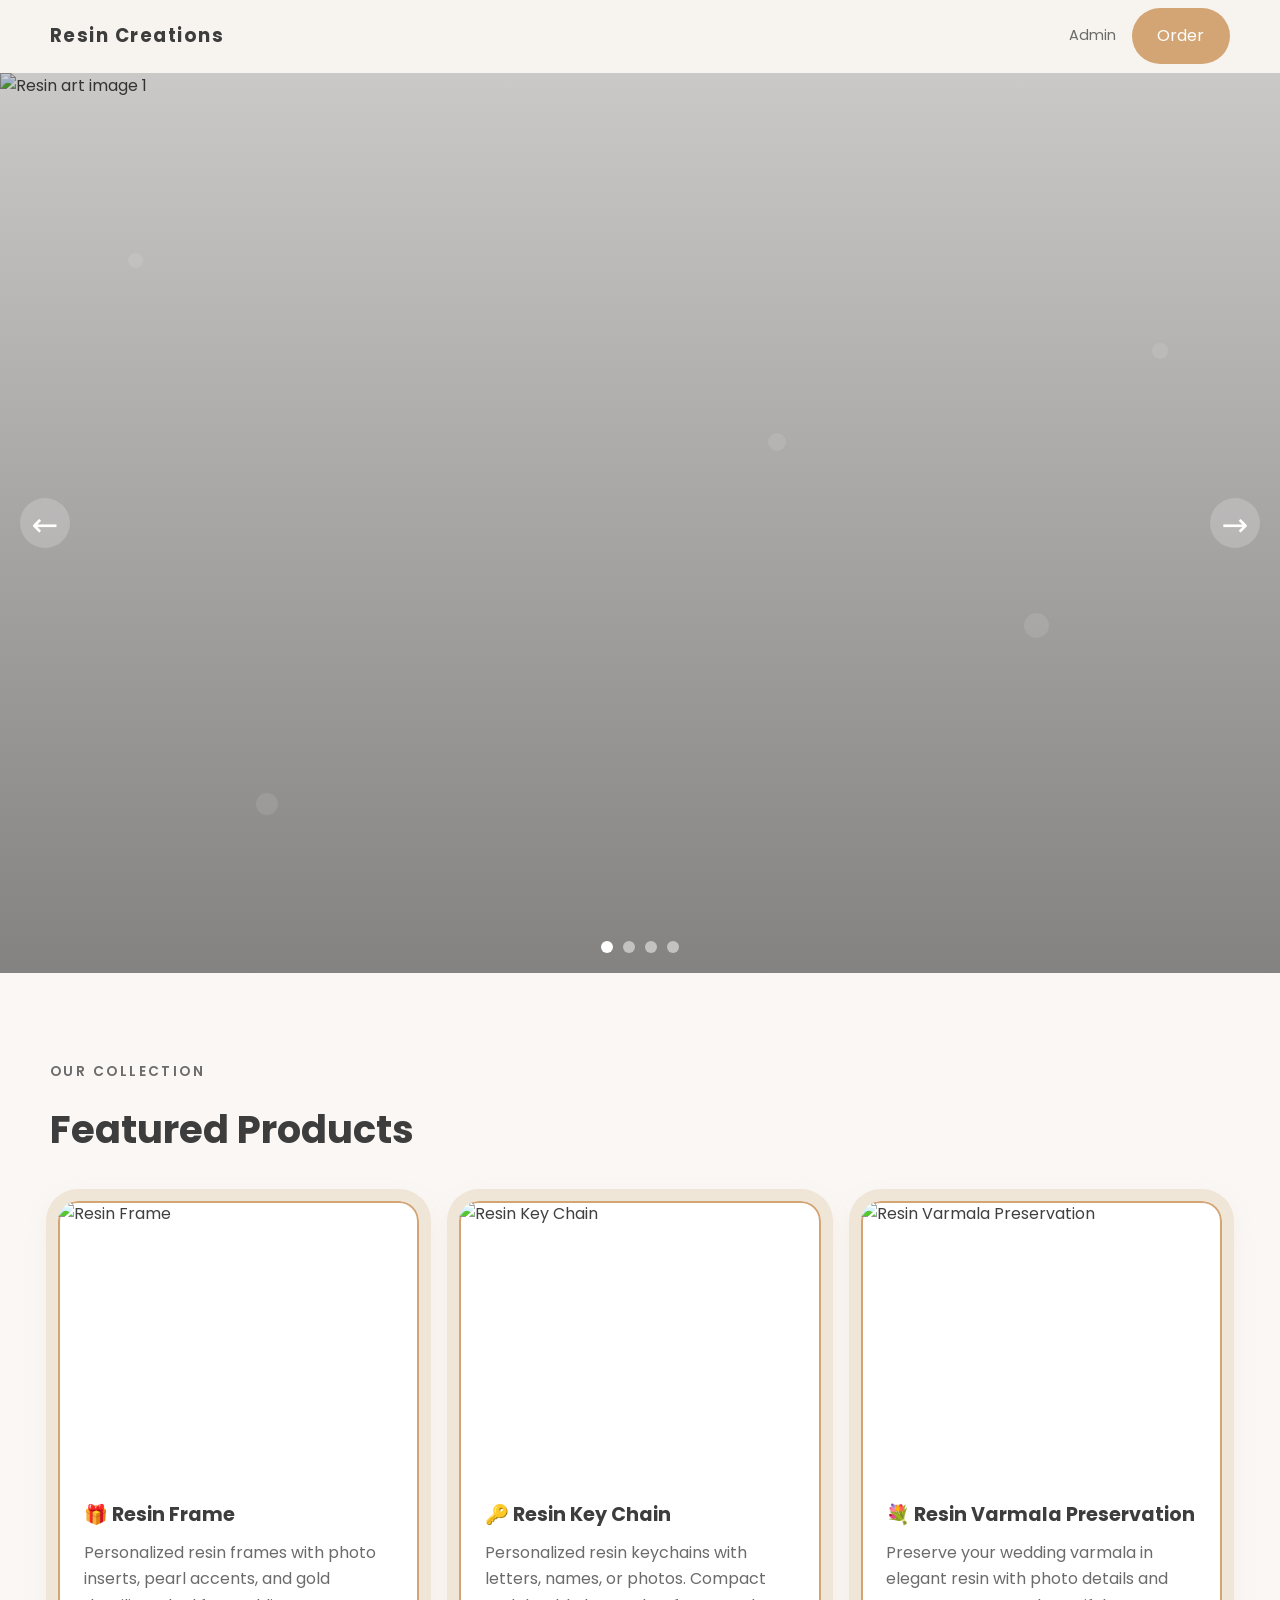
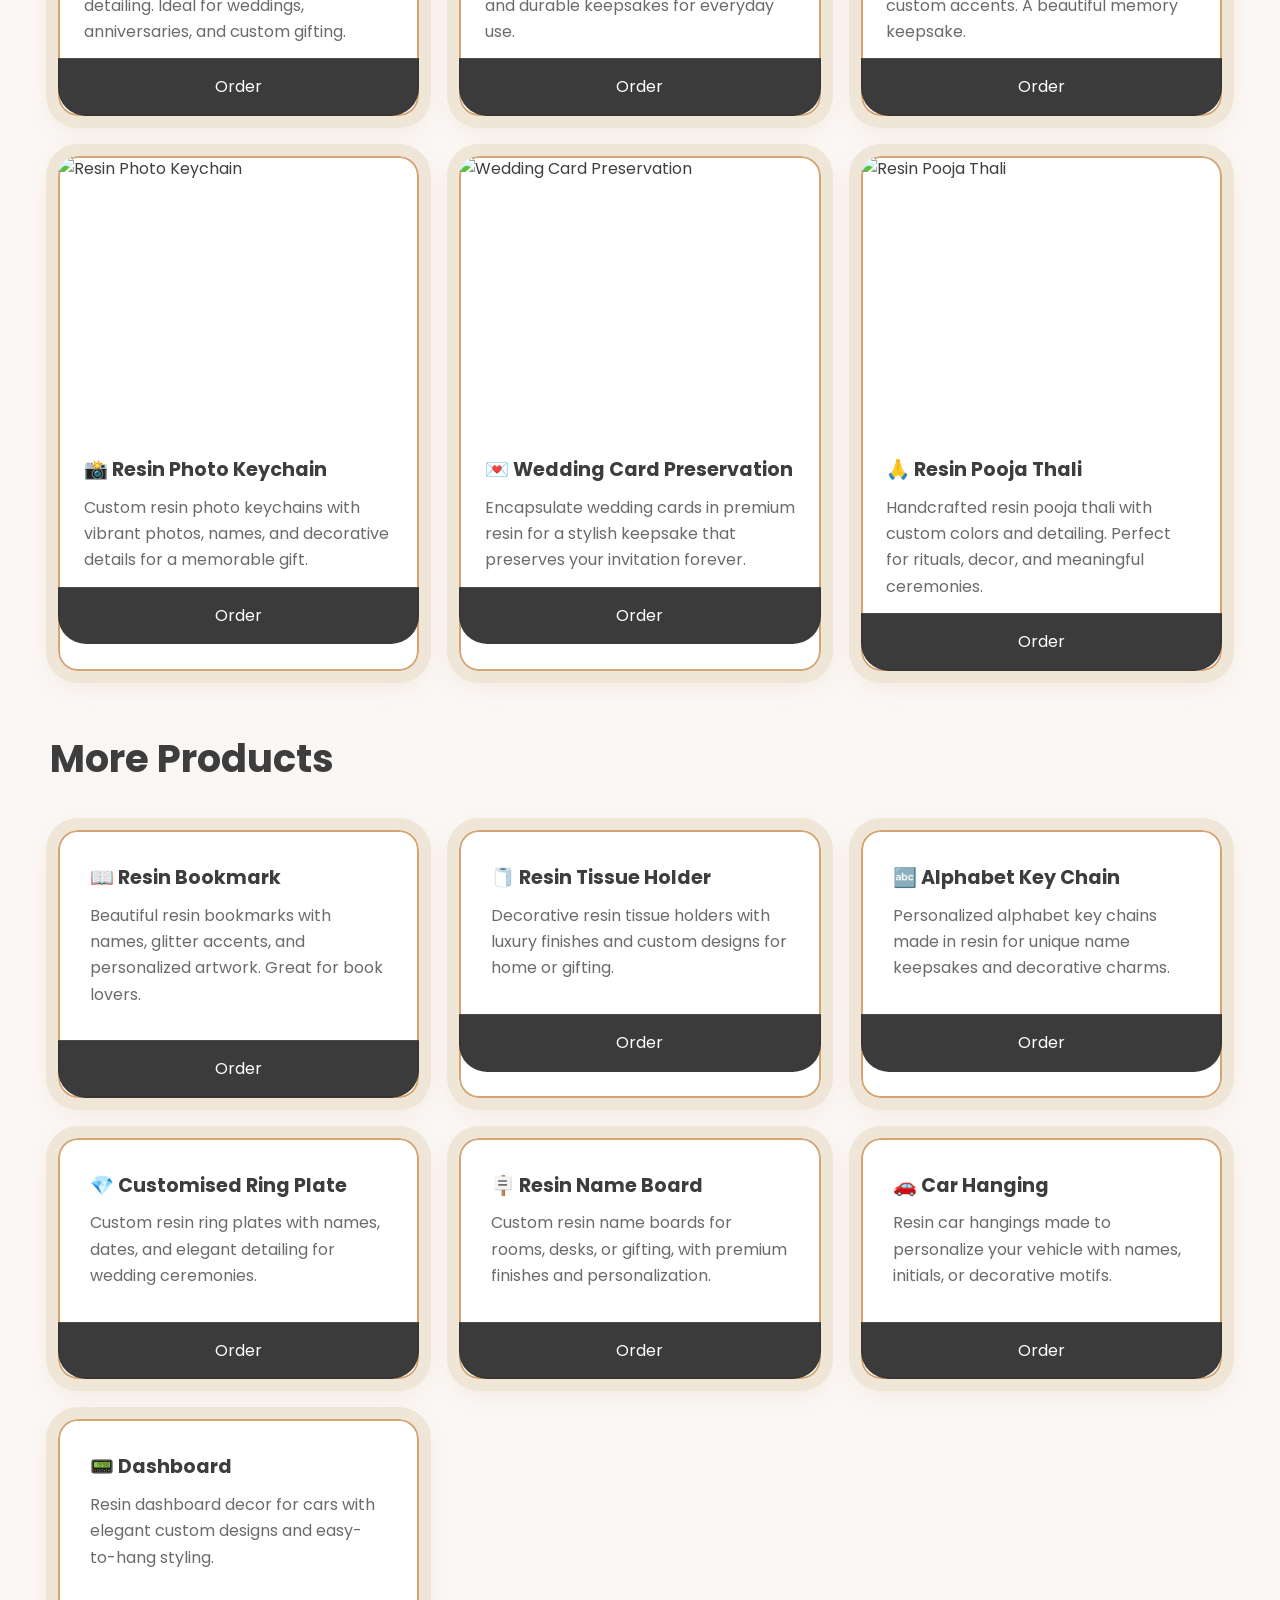
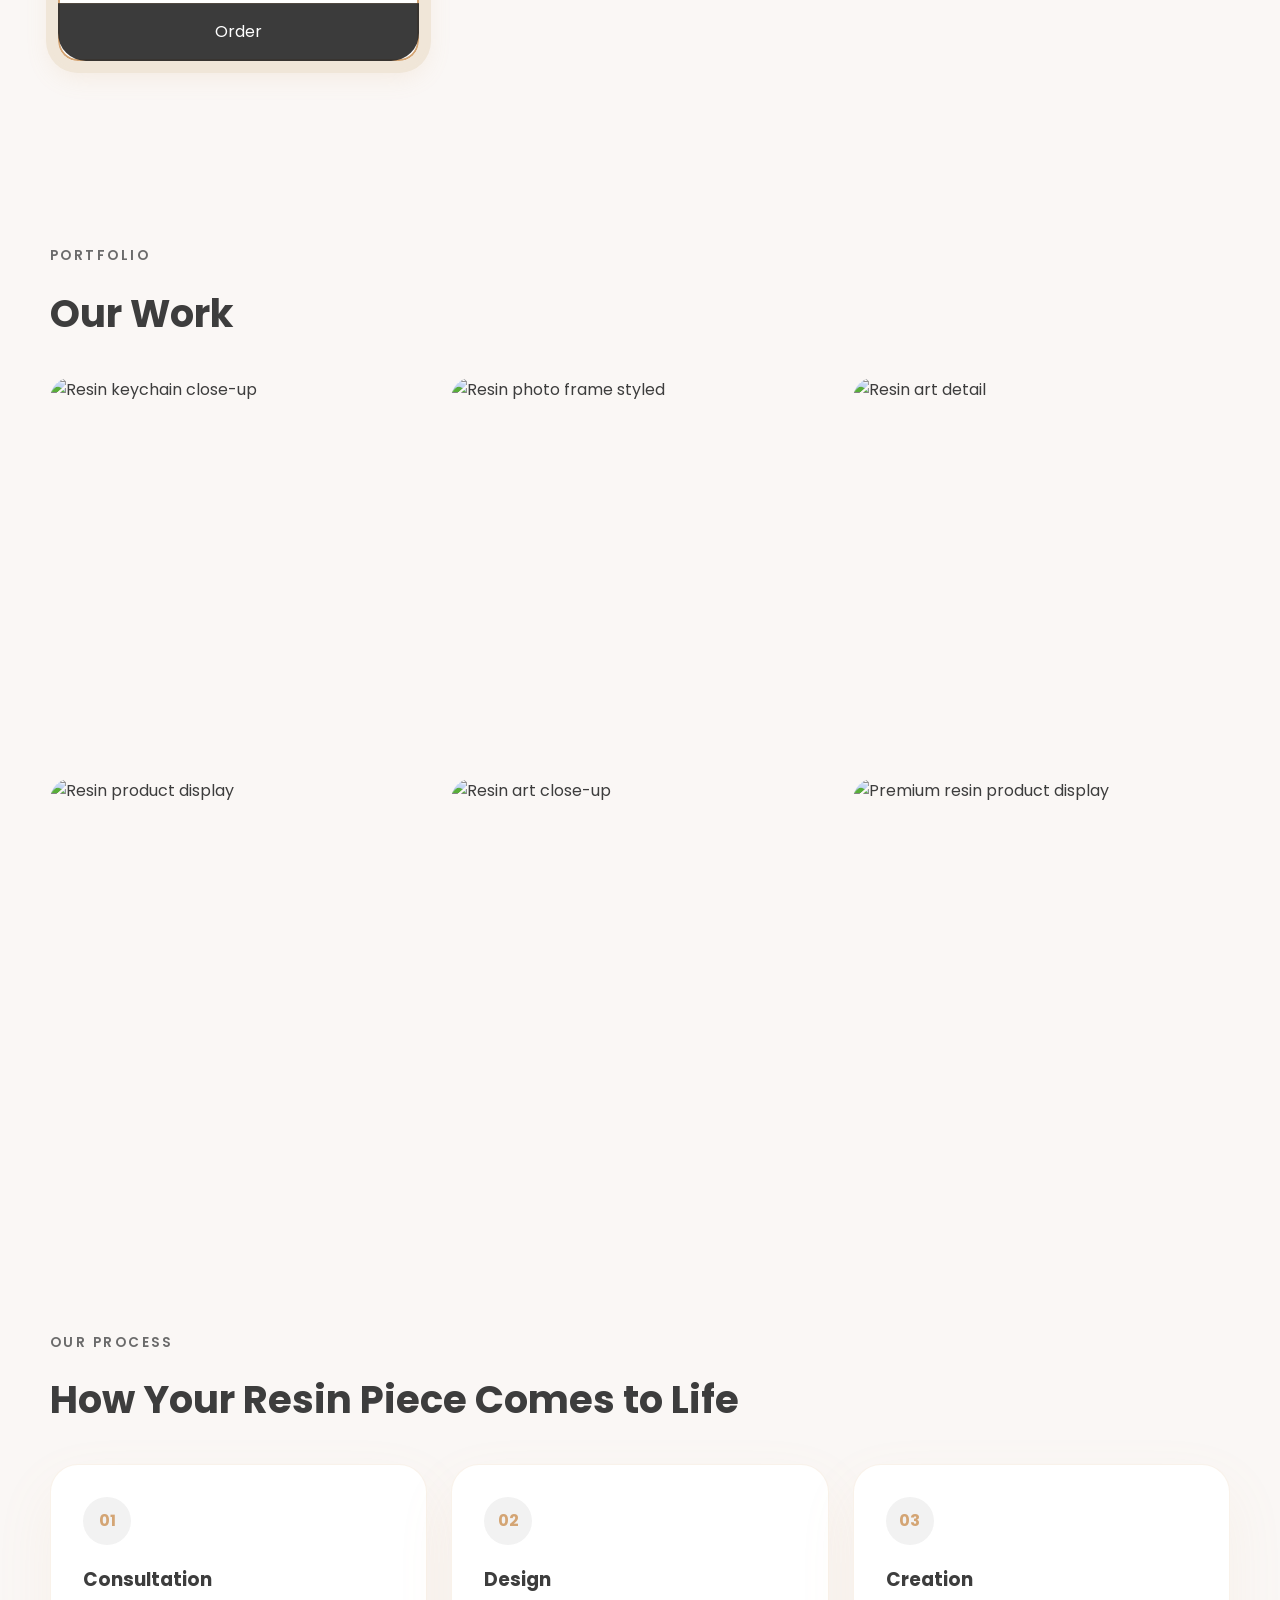
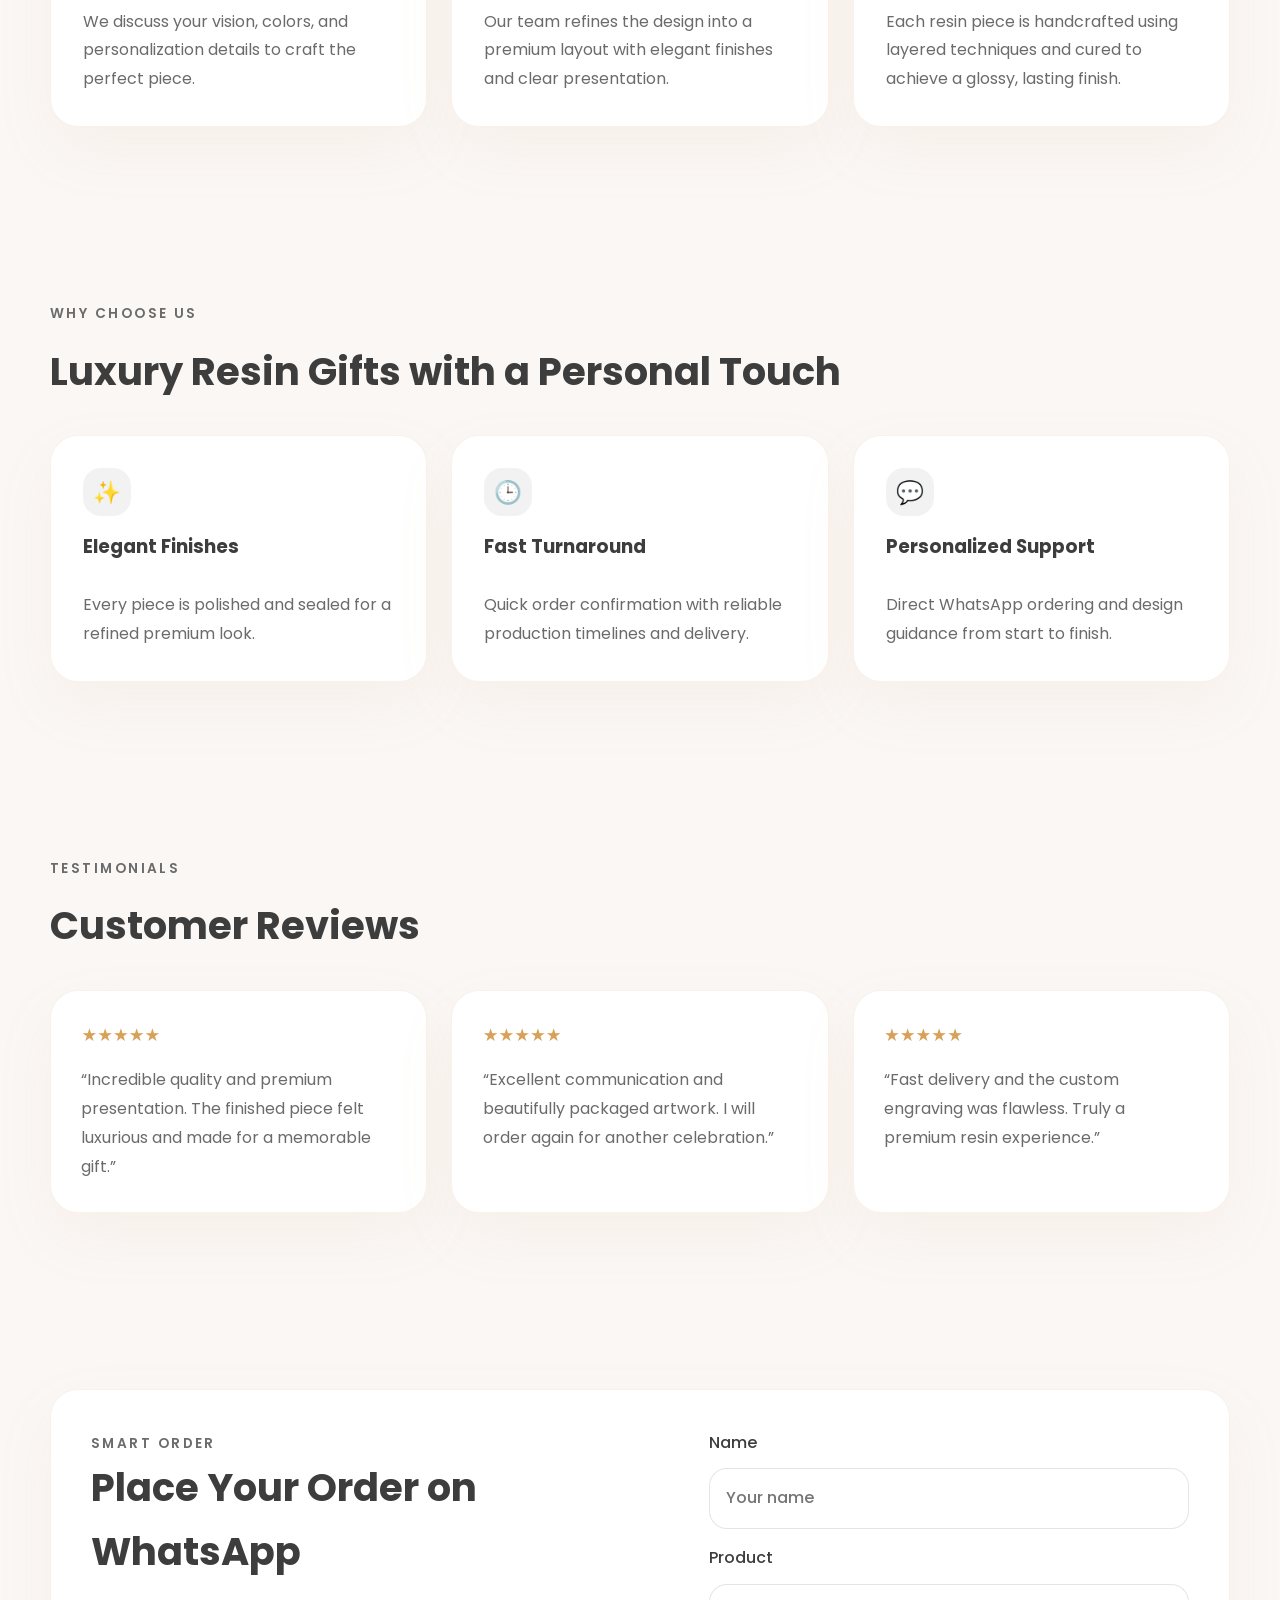
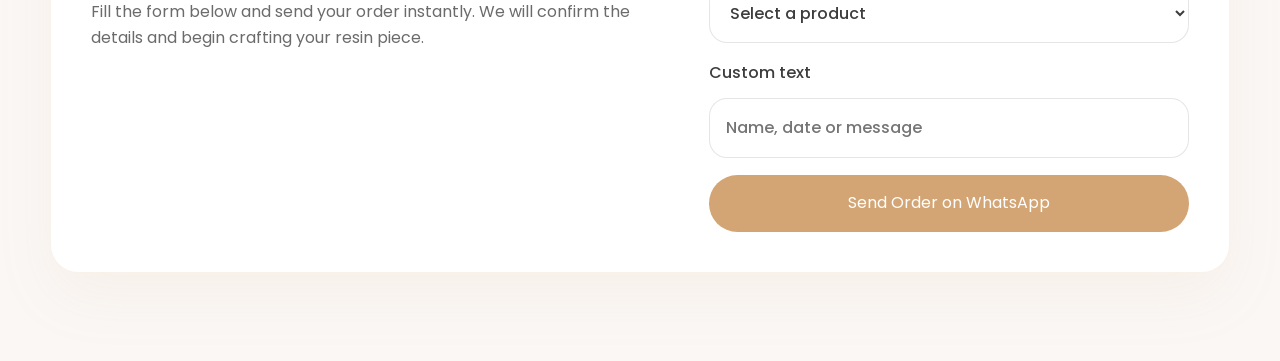
==== index.html @ cde908f8 "Add files via upload" ====
<!DOCTYPE html>
<html lang="en">
<head>
  <meta charset="UTF-8">
  <meta name="viewport" content="width=device-width, initial-scale=1.0">
  <title>Best Resin Art in Ambala | Custom Gifts</title>
  <meta name="description" content="Resin Creations offers luxury custom resin art and handmade gifts in Ambala. Premium finishes, personalized orders, and WhatsApp booking." />
  <link rel="preconnect" href="https://fonts.googleapis.com">
  <link rel="preconnect" href="https://fonts.gstatic.com" crossorigin>
  <link href="https://fonts.googleapis.com/css2?family=Poppins:wght@400;500;600;700&display=swap" rel="stylesheet">
  <link rel="stylesheet" href="style.css">
  <script defer src="script.js"></script>
</head>
<body>
  <header class="site-header">
    <div class="container header-inner">
      <a href="#home" class="brand" id="brand-name">Resin Creations</a>
      <div class="header-actions">
        <a href="admin.html" class="admin-link">Admin</a>
        <button class="button button-primary" onclick="orderNow()">Order</button>
      </div>
    </div>
  </header>

  <main>
    <section class="hero" id="home">
      <div class="hero-slider" aria-hidden="true">
        <img src="images/banner1.png" alt="Resin art image 1">
        <img src="images/banner2.png" alt="Resin art image 2">
        <img src="images/banner3.png" alt="Resin art image 3">
        <img src="images/banner4.png" alt="Resin art image 4">
      </div>
      <div class="hero-overlay"></div>
      <div class="floating-elements">
        <div class="float-item"></div>
        <div class="float-item"></div>
        <div class="float-item"></div>
        <div class="float-item"></div>
        <div class="float-item"></div>
      </div>
      <button class="slider-nav slider-prev" aria-label="Previous image">&larr;</button>
      <button class="slider-nav slider-next" aria-label="Next image">&rarr;</button>
      <div class="slider-dots"></div>
      <div class="hero-card">
        <div class="hero-content">
          <p class="eyebrow" id="hero-eyebrow">✨ Handcrafted & Personalized</p>
          <h1 id="hero-title">Luxury Resin Gifts</h1>
          <p class="hero-copy" id="hero-description">Resin work for resin frame, resin key chain, resin varmala preservation, resin bookmark, resin photo keychain, resin tissue holder, alphabet key chain, wedding card preservation, customised ring plate, resin pooja thali, resin name board, car hanging, dashboard and more.</p>
          <div class="hero-actions">
            <button class="button button-primary" onclick="orderNow()">Start Order</button>
            <a class="button button-secondary" href="#order">Place an Order</a>
          </div>
        </div>
      </div>
    </section>

    <section class="section" id="products">
      <div class="container section-head">
        <span class="section-label" id="featured-label">Our Collection</span>
        <h2 id="featured-title">Featured Products</h2>
      </div>
      <div class="container product-grid featured-products">
        <article class="product-card animate-on-scroll" data-featured-card data-card-index="0" onclick="openImage(this)">
          <img src="images/image2.png" alt="Resin Frame">
          <div class="product-copy">
            <h3>🎁 Resin Frame</h3>
            <p>Personalized resin frames with photo inserts, pearl accents, and gold detailing. Ideal for weddings, anniversaries, and custom gifting.</p>
          </div>
          <button class="button button-card" onclick="buyProduct('Resin Frame'); event.stopPropagation();">Order</button>
        </article>

        <article class="product-card animate-on-scroll" data-featured-card data-card-index="1" onclick="openImage(this)">
          <img src="images/image1.png" alt="Resin Key Chain">
          <div class="product-copy">
            <h3>🔑 Resin Key Chain</h3>
            <p>Personalized resin keychains with letters, names, or photos. Compact and durable keepsakes for everyday use.</p>
          </div>
          <button class="button button-card" onclick="buyProduct('Resin Key Chain'); event.stopPropagation();">Order</button>
        </article>

        <article class="product-card animate-on-scroll" data-featured-card data-card-index="2" onclick="openImage(this)">
          <img src="images/image3.png" alt="Resin Varmala Preservation">
          <div class="product-copy">
            <h3>💐 Resin Varmala Preservation</h3>
            <p>Preserve your wedding varmala in elegant resin with photo details and custom accents. A beautiful memory keepsake.</p>
          </div>
          <button class="button button-card" onclick="buyProduct('Resin Varmala Preservation'); event.stopPropagation();">Order</button>
        </article>

        <article class="product-card animate-on-scroll" data-featured-card data-card-index="3" onclick="openImage(this)">
          <img src="images/image4.png" alt="Resin Photo Keychain">
          <div class="product-copy">
            <h3>📸 Resin Photo Keychain</h3>
            <p>Custom resin photo keychains with vibrant photos, names, and decorative details for a memorable gift.</p>
          </div>
          <button class="button button-card" onclick="buyProduct('Resin Photo Keychain'); event.stopPropagation();">Order</button>
        </article>

        <article class="product-card animate-on-scroll" data-featured-card data-card-index="4" onclick="openImage(this)">
          <img src="images/image4.png" alt="Wedding Card Preservation">
          <div class="product-copy">
            <h3>💌 Wedding Card Preservation</h3>
            <p>Encapsulate wedding cards in premium resin for a stylish keepsake that preserves your invitation forever.</p>
          </div>
          <button class="button button-card" onclick="buyProduct('Wedding Card Preservation'); event.stopPropagation();">Order</button>
        </article>

        <article class="product-card animate-on-scroll" data-featured-card data-card-index="5" onclick="openImage(this)">
          <img src="images/image6.png" alt="Resin Pooja Thali">
          <div class="product-copy">
            <h3>🙏 Resin Pooja Thali</h3>
            <p>Handcrafted resin pooja thali with custom colors and detailing. Perfect for rituals, decor, and meaningful ceremonies.</p>
          </div>
          <button class="button button-card" onclick="buyProduct('Resin Pooja Thali'); event.stopPropagation();">Order</button>
        </article>
      </div>

      <div class="container section-head" style="margin-top: 3rem;">
        <h2 id="more-products-title">More Products</h2>
      </div>
      <div class="container product-grid more-products" id="more-products-grid"></div>
    </section>

    <section class="section gallery-section" id="gallery">
      <div class="container section-head">
        <span class="section-label" id="gallery-label">Portfolio</span>
        <h2 id="gallery-title">Our Work</h2>
      </div>
      <div class="container gallery-grid">
        <img class="animate-on-scroll" data-gallery-index="0" src="images/image4.png" alt="Resin keychain close-up" onclick="openImage(this)">
        <img class="animate-on-scroll" data-gallery-index="1" src="images/image1.png" alt="Resin photo frame styled" onclick="openImage(this)">
        <img class="animate-on-scroll" data-gallery-index="2" src="images/image3.png" alt="Resin art detail" onclick="openImage(this)">
        <img class="animate-on-scroll" data-gallery-index="3" src="images/image4.png" alt="Resin product display" onclick="openImage(this)">
        <img class="animate-on-scroll" data-gallery-index="4" src="https://images.unsplash.com/photo-1602524817863-24b8884d13a0?auto=format&fit=crop&w=900&q=80" alt="Resin art close-up" onclick="openImage(this)">
        <img class="animate-on-scroll" data-gallery-index="5" src="https://images.unsplash.com/photo-1556012018-79e55c21c1cc?auto=format&fit=crop&w=900&q=80" alt="Premium resin product display" onclick="openImage(this)">
      </div>
    </section>

    <section class="section process-section" id="process">
      <div class="container section-head">
        <span class="section-label" id="process-label">Our Process</span>
        <h2 id="process-title">How Your Resin Piece Comes to Life</h2>
      </div>
      <div class="container process-grid">
        <article class="process-card animate-on-scroll" data-process-index="0">
          <span class="process-step">01</span>
          <h3>Consultation</h3>
          <p>We discuss your vision, colors, and personalization details to craft the perfect piece.</p>
        </article>
        <article class="process-card animate-on-scroll" data-process-index="1">
          <span class="process-step">02</span>
          <h3>Design</h3>
          <p>Our team refines the design into a premium layout with elegant finishes and clear presentation.</p>
        </article>
        <article class="process-card animate-on-scroll" data-process-index="2">
          <span class="process-step">03</span>
          <h3>Creation</h3>
          <p>Each resin piece is handcrafted using layered techniques and cured to achieve a glossy, lasting finish.</p>
        </article>
      </div>
    </section>

    <section class="section values-section" id="values">
      <div class="container section-head">
        <span class="section-label" id="values-label">Why Choose Us</span>
        <h2 id="values-title">Luxury Resin Gifts with a Personal Touch</h2>
      </div>
      <div class="container values-grid">
        <article class="value-card animate-on-scroll" data-value-index="0">
          <div class="value-icon">✨</div>
          <h3>Elegant Finishes</h3>
          <p>Every piece is polished and sealed for a refined premium look.</p>
        </article>
        <article class="value-card animate-on-scroll" data-value-index="1">
          <div class="value-icon">🕒</div>
          <h3>Fast Turnaround</h3>
          <p>Quick order confirmation with reliable production timelines and delivery.</p>
        </article>
        <article class="value-card animate-on-scroll" data-value-index="2">
          <div class="value-icon">💬</div>
          <h3>Personalized Support</h3>
          <p>Direct WhatsApp ordering and design guidance from start to finish.</p>
        </article>
      </div>
    </section>

    <section class="section reviews-section" id="reviews">
      <div class="container section-head">
        <span class="section-label" id="reviews-label">Testimonials</span>
        <h2 id="reviews-title">Customer Reviews</h2>
      </div>
      <div class="container review-grid">
        <article class="review-card animate-on-scroll" data-review-index="0">
          <div class="stars">★★★★★</div>
          <p>“Incredible quality and premium presentation. The finished piece felt luxurious and made for a memorable gift.”</p>
        </article>
        <article class="review-card animate-on-scroll" data-review-index="1">
          <div class="stars">★★★★★</div>
          <p>“Excellent communication and beautifully packaged artwork. I will order again for another celebration.”</p>
        </article>
        <article class="review-card animate-on-scroll" data-review-index="2">
          <div class="stars">★★★★★</div>
          <p>“Fast delivery and the custom engraving was flawless. Truly a premium resin experience.”</p>
        </article>
      </div>
    </section>

    <section class="section order-section" id="order">
      <div class="container order-panel animate-on-scroll">
        <div class="order-copy">
          <span class="section-label" id="order-label">Smart Order</span>
          <h2 id="order-title">Place Your Order on WhatsApp</h2>
          <p id="order-description">Fill the form below and send your order instantly. We will confirm the details and begin crafting your resin piece.</p>
        </div>
        <form class="order-form" onsubmit="sendOrder(event)">
          <label>
            Name
            <input type="text" id="customer-name" placeholder="Your name" required>
          </label>
          <label>
            Product
            <select id="product-select" required>
              <option value="">Select a product</option>
                  <option value="Resin Frame">Resin Frame</option>
              <option value="Resin Key Chain">Resin Key Chain</option>
              <option value="Resin Varmala Preservation">Resin Varmala Preservation</option>
              <option value="Resin Bookmark">Resin Bookmark</option>
              <option value="Resin Photo Keychain">Resin Photo Keychain</option>
              <option value="Resin Tissue Holder">Resin Tissue Holder</option>
              <option value="Alphabet Key Chain">Alphabet Key Chain</option>
              <option value="Wedding Card Preservation">Wedding Card Preservation</option>
              <option value="Customised Ring Plate">Customised Ring Plate</option>
              <option value="Resin Pooja Thali">Resin Pooja Thali</option>
              <option value="Resin Name Board">Resin Name Board</option>
              <option value="Car Hanging">Car Hanging</option>
              <option value="Dashboard">Dashboard</option>
            </select>
          </label>
          <label>
            Custom text
            <input type="text" id="custom-text" placeholder="Name, date or message">
          </label>
          <button type="submit" class="button button-primary">Send Order on WhatsApp</button>
        </form>
      </div>
    </section>
  </main>

  <button class="back-to-top" id="backToTop" aria-label="Back to top">↑</button>

  <div class="popup-overlay" id="popup" onclick="closeImage()">
    <div class="popup-card" onclick="event.stopPropagation()">
      <button class="popup-close" onclick="closeImage()" aria-label="Close image preview">×</button>
      <img id="popup-img" alt="Product preview">
    </div>
  </div>

  <script>
    const defaultAdminData = {
      siteName: 'Resin Creations',
      siteTitle: 'Best Resin Art in Ambala | Custom Gifts',
      metaDescription: 'Resin Creations offers luxury custom resin art and handmade gifts in Ambala. Premium finishes, personalized orders, and WhatsApp booking.',
      hero: {
        eyebrow: '✨ Handcrafted & Personalized',
        title: 'Luxury Resin Gifts',
        description: 'Beautifully crafted custom resin art with pearl accents, gold flakes & personalized touches. Perfect for weddings, anniversaries, and memorable moments.',
        images: [
          'images/banner1.png',
          'images/banner2.png',
          'images/banner3.png',
          'images/banner4.png'
        ],
        alts: [
          'Resin art image 1',
          'Resin art image 2',
          'Resin art image 3',
          'Resin art image 4'
        ]
      },
      featuredSection: {
        label: 'Our Collection',
        title: 'Featured Products'
      },
      featuredProducts: [
        {
          img: 'images/image2.png',
          alt: 'Resin Frame',
          title: '🎁 Resin Frame',
          description: 'Personalized resin frames with photo inserts, pearl accents, and gold detailing. Ideal for weddings, anniversaries, and custom gifting.',
          orderName: 'Resin Frame',
          orderLabel: 'Order'
        },
        {
          img: 'images/image1.png',
          alt: 'Resin Key Chain',
          title: '🔑 Resin Key Chain',
          description: 'Personalized resin keychains with letters, names, or photos. Compact and durable keepsakes for everyday use.',
          orderName: 'Resin Key Chain',
          orderLabel: 'Order'
        },
        {
          img: 'images/image3.png',
          alt: 'Resin Varmala Preservation',
          title: '💐 Resin Varmala Preservation',
          description: 'Preserve your wedding varmala in elegant resin with photo details and custom accents. A beautiful memory keepsake.',
          orderName: 'Resin Varmala Preservation',
          orderLabel: 'Order'
        },
        {
          img: 'images/image4.png',
          alt: 'Resin Photo Keychain',
          title: '📸 Resin Photo Keychain',
          description: 'Custom resin photo keychains with vibrant photos, names, and decorative details for a memorable gift.',
          orderName: 'Resin Photo Keychain',
          orderLabel: 'Order'
        },
        {
          img: 'images/image4.png',
          alt: 'Wedding Card Preservation',
          title: '💌 Wedding Card Preservation',
          description: 'Encapsulate wedding cards in premium resin for a stylish keepsake that preserves your invitation forever.',
          orderName: 'Wedding Card Preservation',
          orderLabel: 'Order'
        },
        {
          img: 'images/image6.png',
          alt: 'Resin Pooja Thali',
          title: '🙏 Resin Pooja Thali',
          description: 'Handcrafted resin pooja thali with custom colors and detailing. Perfect for rituals, decor, and meaningful ceremonies.',
          orderName: 'Resin Pooja Thali',
          orderLabel: 'Order'
        }
      ],
      moreProductsSection: {
        title: 'More Products'
      },
      moreProducts: [
        {
          title: '📖 Resin Bookmark',
          description: 'Beautiful resin bookmarks with names, glitter accents, and personalized artwork. Great for book lovers.',
          orderName: 'Resin Bookmark',
          orderLabel: 'Order'
        },
        {
          title: '🧻 Resin Tissue Holder',
          description: 'Decorative resin tissue holders with luxury finishes and custom designs for home or gifting.',
          orderName: 'Resin Tissue Holder',
          orderLabel: 'Order'
        },
        {
          title: '🔤 Alphabet Key Chain',
          description: 'Personalized alphabet key chains made in resin for unique name keepsakes and decorative charms.',
          orderName: 'Alphabet Key Chain',
          orderLabel: 'Order'
        },
        {
          title: '💎 Customised Ring Plate',
          description: 'Custom resin ring plates with names, dates, and elegant detailing for wedding ceremonies.',
          orderName: 'Customised Ring Plate',
          orderLabel: 'Order'
        },
        {
          title: '🪧 Resin Name Board',
          description: 'Custom resin name boards for rooms, desks, or gifting, with premium finishes and personalization.',
          orderName: 'Resin Name Board',
          orderLabel: 'Order'
        },
        {
          title: '🚗 Car Hanging',
          description: 'Resin car hangings made to personalize your vehicle with names, initials, or decorative motifs.',
          orderName: 'Car Hanging',
          orderLabel: 'Order'
        },
        {
          title: '📟 Dashboard',
          description: 'Resin dashboard decor for cars with elegant custom designs and easy-to-hang styling.',
          orderName: 'Dashboard',
          orderLabel: 'Order'
        }
      ],
      gallerySection: {
        label: 'Portfolio',
        title: 'Our Work'
      },
      gallery: [
        { src: 'images/image4.png', alt: 'Resin keychain close-up' },
        { src: 'images/image1.png', alt: 'Resin photo frame styled' },
        { src: 'images/image3.png', alt: 'Resin art detail' },
        { src: 'images/image4.png', alt: 'Resin product display' },
        { src: 'https://images.unsplash.com/photo-1602524817863-24b8884d13a0?auto=format&fit=crop&w=900&q=80', alt: 'Resin art close-up' },
        { src: 'https://images.unsplash.com/photo-1556012018-79e55c21c1cc?auto=format&fit=crop&w=900&q=80', alt: 'Premium resin product display' }
      ],
      processSection: {
        label: 'Our Process',
        title: 'How Your Resin Piece Comes to Life'
      },
      process: [
        { step: '01', title: 'Consultation', description: 'We discuss your vision, colors, and personalization details to craft the perfect piece.' },
        { step: '02', title: 'Design', description: 'Our team refines the design into a premium layout with elegant finishes and clear presentation.' },
        { step: '03', title: 'Creation', description: 'Each resin piece is handcrafted using layered techniques and cured to achieve a glossy, lasting finish.' }
      ],
      valuesSection: {
        label: 'Why Choose Us',
        title: 'Luxury Resin Gifts with a Personal Touch'
      },
      values: [
        { icon: '✨', title: 'Elegant Finishes', description: 'Every piece is polished and sealed for a refined premium look.' },
        { icon: '🕒', title: 'Fast Turnaround', description: 'Quick order confirmation with reliable production timelines and delivery.' },
        { icon: '💬', title: 'Personalized Support', description: 'Direct WhatsApp ordering and design guidance from start to finish.' }
      ],
      reviewsSection: {
        label: 'Testimonials',
        title: 'Customer Reviews'
      },
      reviews: [
        { stars: '★★★★★', text: '“Incredible quality and premium presentation. The finished piece felt luxurious and made for a memorable gift.”' },
        { stars: '★★★★★', text: '“Excellent communication and beautifully packaged artwork. I will order again for another celebration.”' },
        { stars: '★★★★★', text: '“Fast delivery and the custom engraving was flawless. Truly a premium resin experience.”' }
      ],
      orderSection: {
        label: 'Smart Order',
        title: 'Place Your Order on WhatsApp',
        description: 'Fill the form below and send your order instantly. We will confirm the details and begin crafting your resin piece.',
        productOptions: ['Resin Frame', 'Resin Key Chain', 'Resin Varmala Preservation', 'Resin Bookmark', 'Resin Photo Keychain', 'Resin Tissue Holder', 'Alphabet Key Chain', 'Wedding Card Preservation', 'Customised Ring Plate', 'Resin Pooja Thali', 'Resin Name Board', 'Car Hanging', 'Dashboard']
      }
    };
    function getAdminData() {
      const raw = localStorage.getItem('resinAdminData');
      if (!raw) return defaultAdminData;
      try {
        return JSON.parse(raw);
      } catch (error) {
        return defaultAdminData;
      }
    }

    function setText(selector, value) {
      if (!value) return;
      const element = document.querySelector(selector);
      if (element) element.textContent = value;
    }

    function updateButton(card, item) {
      const button = card.querySelector('button.button-card');
      if (!button || !item) return;
      if (item.orderLabel) button.textContent = item.orderLabel;
      if (item.orderName) {
        const safeValue = item.orderName.replace(/"/g, '&quot;');
        button.setAttribute('onclick', `buyProduct("${safeValue}"); event.stopPropagation();`);
      }
    }

    function escapeHtml(value) {
      return value ? value.replace(/&/g, '&amp;').replace(/</g, '&lt;').replace(/>/g, '&gt;').replace(/"/g, '&quot;').replace(/'/g, '&#39;') : '';
    }

    function renderMoreProducts(data) {
      const container = document.getElementById('more-products-grid');
      if (!container) return;

      container.innerHTML = (data.moreProducts || []).map((item, index) => {
        const title = escapeHtml(item.title || '');
        const description = escapeHtml(item.description || '');
        const orderName = (item.orderName || item.title || '').replace(/'/g, "\\'");

        return `
          <article class="product-card animate-on-scroll" data-more-card data-card-index="${index}" onclick="openImage(this)">
            <div class="product-copy" style="padding: 2rem;">
              <h3>${title}</h3>
              <p>${description}</p>
            </div>
            <button class="button button-card" onclick="buyProduct('${orderName}'); event.stopPropagation();">Order</button>
          </article>
        `;
      }).join('');
    }

    function applyAdminData(data) {
      if (!data) return;
      if (data.siteName) setText('#brand-name', data.siteName);
      if (data.siteTitle) document.title = data.siteTitle;
      if (data.metaDescription) {
        const meta = document.querySelector('meta[name="description"]');
        if (meta) meta.setAttribute('content', data.metaDescription);
      }

      setText('#hero-eyebrow', data.hero?.eyebrow);
      setText('#hero-title', data.hero?.title);
      setText('#hero-description', data.hero?.description);

      if (data.hero?.images?.length) {
        document.querySelectorAll('.hero-slider img').forEach((img, index) => {
          const src = data.hero.images[index];
          if (src) img.src = src;
          if (data.hero.alts?.[index]) img.alt = data.hero.alts[index];
        });
      }

      setText('#featured-label', data.featuredSection?.label);
      setText('#featured-title', data.featuredSection?.title);
      setText('#more-products-title', data.moreProductsSection?.title);
      setText('#gallery-label', data.gallerySection?.label);
      setText('#gallery-title', data.gallerySection?.title);
      setText('#process-label', data.processSection?.label);
      setText('#process-title', data.processSection?.title);
      setText('#values-label', data.valuesSection?.label);
      setText('#values-title', data.valuesSection?.title);
      setText('#reviews-label', data.reviewsSection?.label);
      setText('#reviews-title', data.reviewsSection?.title);
      setText('#order-label', data.orderSection?.label);
      setText('#order-title', data.orderSection?.title);
      setText('#order-description', data.orderSection?.description);

      document.querySelectorAll('[data-featured-card]').forEach((card, index) => {
        const item = data.featuredProducts?.[index];
        if (!item) return;
        const img = card.querySelector('img');
        const title = card.querySelector('h3');
        const description = card.querySelector('p');
        if (img) {
          if (item.img) img.src = item.img;
          if (item.alt) img.alt = item.alt;
        }
        if (title && item.title) title.textContent = item.title;
        if (description && item.description) description.textContent = item.description;
        updateButton(card, item);
      });

      renderMoreProducts(data);

      document.querySelectorAll('[data-gallery-index]').forEach((img, index) => {
        const item = data.gallery?.[index];
        if (!item) return;
        if (item.src) img.src = item.src;
        if (item.alt) img.alt = item.alt;
      });

      document.querySelectorAll('[data-process-index]').forEach((card, index) => {
        const item = data.process?.[index];
        if (!item) return;
        const step = card.querySelector('.process-step');
        const title = card.querySelector('h3');
        const description = card.querySelector('p');
        if (step && item.step) step.textContent = item.step;
        if (title && item.title) title.textContent = item.title;
        if (description && item.description) description.textContent = item.description;
      });

      document.querySelectorAll('[data-value-index]').forEach((card, index) => {
        const item = data.values?.[index];
        if (!item) return;
        const icon = card.querySelector('.value-icon');
        const title = card.querySelector('h3');
        const description = card.querySelector('p');
        if (icon && item.icon) icon.textContent = item.icon;
        if (title && item.title) title.textContent = item.title;
        if (description && item.description) description.textContent = item.description;
      });

      document.querySelectorAll('[data-review-index]').forEach((card, index) => {
        const item = data.reviews?.[index];
        if (!item) return;
        const stars = card.querySelector('.stars');
        const text = card.querySelector('p');
        if (stars && item.stars) stars.textContent = item.stars;
        if (text && item.text) text.textContent = item.text;
      });

      if (data.orderSection?.productOptions) {
        const select = document.getElementById('product-select');
        if (select) {
          select.innerHTML = '<option value="">Select a product</option>' + data.orderSection.productOptions.map(option => `<option value="${option}">${option}</option>`).join('');
        }
      }
    }

    applyAdminData(getAdminData());
  </script>
</body>
</html>
---- style.css ----
:root {
  color-scheme: light;
  --bg: #faf7f5;
  --surface: #ffffff;
  --surface-soft: rgba(255, 255, 255, 0.95);
  --text-primary: #3d3d3d;
  --text-muted: #6b6b6b;
  --accent: #d4a574;
  --accent-dark: #c2955f;
  --accent-light: #e8d4b8;
  --border: rgba(212, 165, 116, 0.15);
  --shadow: 0 24px 60px rgba(212, 165, 116, 0.08);
  --pearl: #f0e6d8;
}

* {
  box-sizing: border-box;
}

html {
  scroll-behavior: smooth;
}

body {
  margin: 0;
  min-height: 100vh;
  background: var(--bg);
  color: var(--text-primary);
  font-family: 'Poppins', system-ui, -apple-system, BlinkMacSystemFont, 'Segoe UI', sans-serif;
  line-height: 1.65;
  opacity: 0;
  transition: opacity 0.45s ease;
}

body.page-ready {
  opacity: 1;
}

img {
  display: block;
  max-width: 100%;
}

a {
  text-decoration: none;
  color: inherit;
}

button,
input,
select {
  font: inherit;
}

button {
  cursor: pointer;
}

.container {
  width: min(1180px, calc(100% - 2rem));
  margin: 0 auto;
}

.site-header {
  position: sticky;
  top: 0;
  z-index: 20;
  backdrop-filter: blur(16px);
  background: rgba(247, 243, 238, 0.92);
  border-bottom: 1px solid transparent;
  transition: border-color 0.3s ease, box-shadow 0.3s ease;
}

.site-header.scrolled {
  border-color: rgba(43, 43, 43, 0.1);
  box-shadow: 0 14px 32px rgba(43, 43, 43, 0.08);
}

.header-inner {
  display: flex;
  align-items: center;
  justify-content: space-between;
  min-height: 72px;
}

.header-actions {
  display: flex;
  align-items: center;
  gap: 1rem;
}

.admin-link {
  color: var(--text-muted);
  text-decoration: none;
  font-size: 0.9rem;
  transition: color 0.3s ease;
}

.admin-link:hover {
  color: var(--accent);
}

.brand {
  font-size: 1.15rem;
  font-weight: 700;
  letter-spacing: 0.08em;
}

.button {
  border: none;
  border-radius: 999px;
  padding: 0.95rem 1.6rem;
  transition: transform 0.25s ease, box-shadow 0.25s ease, background-color 0.25s ease;
}

.button:hover,
.button:focus-visible {
  transform: translateY(-1px);
  box-shadow: 0 18px 36px rgba(43, 43, 43, 0.12);
}

.button-primary {
  background: var(--accent);
  color: #fff;
  position: relative;
  overflow: hidden;
}

.button-primary::before {
  content: '';
  position: absolute;
  top: 0;
  left: -100%;
  width: 100%;
  height: 100%;
  background: linear-gradient(90deg, transparent, rgba(255, 255, 255, 0.4), transparent);
  animation: shimmer 3s infinite;
}

@keyframes shimmer {
  0% { left: -100%; }
  100% { left: 100%; }
}

.button-secondary {
  background: rgba(43, 43, 43, 0.08);
  color: var(--text-primary);
}

.hero {
  position: relative;
  min-height: 100vh;
  display: grid;
  place-items: center;
  overflow: hidden;
}

.hero-slider {
  position: absolute;
  inset: 0;
}

.hero-slider img {
  position: absolute;
  inset: 0;
  width: 100%;
  height: 100%;
  object-fit: cover;
  opacity: 0;
  transition: opacity 0.8s ease;
}

.hero-slider img.active {
  opacity: 1;
}

.hero-overlay {
  position: absolute;
  inset: 0;
  background: linear-gradient(180deg, rgba(15, 15, 15, 0.2), rgba(15, 15, 15, 0.5));
}

.slider-nav {
  position: absolute;
  top: 50%;
  transform: translateY(-50%);
  background: rgba(255, 255, 255, 0.2);
  border: none;
  color: white;
  font-size: 2rem;
  width: 50px;
  height: 50px;
  border-radius: 50%;
  cursor: pointer;
  transition: background-color 0.3s ease, transform 0.3s ease;
  z-index: 10;
}

.slider-nav:hover {
  background: rgba(255, 255, 255, 0.4);
  transform: translateY(-50%) scale(1.1);
}

.slider-prev {
  left: 20px;
}

.slider-next {
  right: 20px;
}

.slider-dots {
  position: absolute;
  bottom: 20px;
  left: 50%;
  transform: translateX(-50%);
  display: flex;
  gap: 10px;
  z-index: 10;
}

.slider-dot {
  width: 12px;
  height: 12px;
  border-radius: 50%;
  background: rgba(255, 255, 255, 0.5);
  cursor: pointer;
  transition: background-color 0.3s ease;
}

.slider-dot.active {
  background: white;
}

.floating-elements {
  position: absolute;
  inset: 0;
  pointer-events: none;
  overflow: hidden;
}

.float-item {
  position: absolute;
  width: 20px;
  height: 20px;
  background: rgba(255, 255, 255, 0.1);
  border-radius: 50%;
  animation: float 6s ease-in-out infinite;
}

.float-item:nth-child(1) {
  top: 20%;
  left: 10%;
  animation-delay: 0s;
  width: 15px;
  height: 15px;
}

.float-item:nth-child(2) {
  top: 60%;
  left: 80%;
  animation-delay: 2s;
  width: 25px;
  height: 25px;
}

.float-item:nth-child(3) {
  top: 40%;
  left: 60%;
  animation-delay: 4s;
  width: 18px;
  height: 18px;
}

.float-item:nth-child(4) {
  top: 80%;
  left: 20%;
  animation-delay: 1s;
  width: 22px;
  height: 22px;
}

.float-item:nth-child(5) {
  top: 30%;
  left: 90%;
  animation-delay: 3s;
  width: 16px;
  height: 16px;
}

@keyframes float {
  0%, 100% {
    transform: translateY(0) rotate(0deg);
    opacity: 0.3;
  }
  50% {
    transform: translateY(-20px) rotate(180deg);
    opacity: 0.6;
  }
}

.hero-card {
  position: relative;
  max-width: 600px;
  margin: 0 auto;
  background: rgba(255, 255, 255, 0.97);
  backdrop-filter: blur(20px);
  border-radius: 32px;
  padding: 3rem 2rem;
  box-shadow: 0 40px 100px rgba(212, 165, 116, 0.18), inset 0 0 0 2px var(--accent-light);
  border: 3px solid var(--accent-light);
  opacity: 0;
  transform: translateY(24px);
  animation: heroIntro 1s ease forwards 0.5s, glow 4s ease-in-out infinite 1.5s;
}

@keyframes glow {
  0%, 100% { box-shadow: 0 40px 100px rgba(212, 165, 116, 0.18), inset 0 0 0 2px var(--accent-light); }
  50% { box-shadow: 0 40px 120px rgba(212, 165, 116, 0.28), inset 0 0 0 2px var(--accent); }
}

.hero-content {
  color: var(--text-primary);
  text-align: center;
  opacity: 1;
  transform: none;
  animation: none;
}

.hero-content > * {
  opacity: 0;
  transform: translateY(20px);
  animation: slideUp 0.8s ease forwards;
}

.hero-content > *:nth-child(1) { animation-delay: 0.2s; }
.hero-content > *:nth-child(2) { animation-delay: 0.4s; }
.hero-content > *:nth-child(3) { animation-delay: 0.6s; }
.hero-content > *:nth-child(4) { animation-delay: 0.8s; }

@keyframes slideUp {
  to { opacity: 1; transform: translateY(0); }
}

.eyebrow {
  display: inline-flex;
  margin-bottom: 1rem;
  text-transform: uppercase;
  letter-spacing: 0.24em;
  color: var(--text-secondary);
  font-size: 0.8rem;
}

.hero h1 {
  margin: 0;
  font-size: clamp(2.8rem, 5vw, 4.4rem);
  line-height: 1.02;
  letter-spacing: -0.04em;
}

.hero-copy {
  max-width: 640px;
  margin: 1.5rem auto 2.5rem;
  color: rgba(255, 255, 255, 0.92);
  font-size: 1.05rem;
}

.hero-actions {
  display: grid;
  gap: 1rem;
  justify-content: center;
}

.button-primary::after {
  content: '';
  position: absolute;
  inset: 0;
  border-radius: 999px;
  box-shadow: 0 0 0 0 rgba(255, 255, 255, 0.22);
  animation: pulse 2.8s ease-in-out infinite;
  opacity: 0;
}

@keyframes pulse {
  0% { transform: scale(0.96); opacity: 0.3; }
  50% { transform: scale(1.04); opacity: 0.08; }
  100% { transform: scale(0.96); opacity: 0.3; }
}

.section {
  padding: 4rem 0;
}

.section-head {
  display: grid;
  gap: 0.9rem;
  margin-bottom: 2rem;
}

.section-label {
  display: inline-flex;
  font-size: 0.85rem;
  font-weight: 600;
  letter-spacing: 0.18em;
  text-transform: uppercase;
  color: var(--text-muted);
}

.section h2 {
  margin: 0;
  font-size: clamp(2rem, 3vw, 2.8rem);
}

.product-grid,
.gallery-grid,
.process-grid,
.values-grid,
.review-grid {
  display: grid;
  gap: 1.5rem;
}

.product-card,
.process-card,
.value-card,
.review-card,
.order-panel {
  background: var(--surface);
  border: 1px solid var(--border);
  border-radius: 28px;
  box-shadow: var(--shadow);
  transition: transform 0.3s ease, box-shadow 0.3s ease;
}

.product-card:hover,
.process-card:hover,
.value-card:hover,
.review-card:hover,
.order-panel:hover {
  transform: translateY(-8px);
  box-shadow: 0 32px 72px rgba(43, 43, 43, 0.12);
}

.product-card {
  overflow: hidden;
  position: relative;
  border: 8px solid var(--pearl);
  box-shadow: inset 0 0 0 2px var(--accent), 
              0 0 0 4px var(--pearl),
              0 8px 24px rgba(212, 165, 116, 0.15);
}

.product-card img {
  width: 100%;
  aspect-ratio: 4 / 3;
  object-fit: cover;
  transition: transform 0.35s ease;
  filter: brightness(1.1) contrast(1.05) saturate(1.1);
}

.product-card:hover img {
  transform: scale(1.05);
}

.product-copy {
  padding: 1.7rem 1.6rem 0.8rem;
}

.product-copy h3 {
  margin: 0 0 0.55rem;
  font-size: 1.2rem;
}

.product-copy p {
  margin: 0;
  color: var(--text-muted);
}

.button-card {
  width: 100%;
  border-top: 1px solid var(--border);
  border-radius: 0 0 28px 28px;
  background: rgba(43, 43, 43, 0.92);
  color: #fff;
  text-align: center;
}

.button-card:hover,
.button-card:focus-visible {
  background: #1e1e1e;
}

.gallery-grid img {
  width: 100%;
  aspect-ratio: 1 / 1;
  border-radius: 22px;
  object-fit: cover;
  transition: transform 0.3s ease, box-shadow 0.3s ease;
}

.gallery-grid img:hover {
  transform: scale(1.03);
  box-shadow: 0 24px 48px rgba(43, 43, 43, 0.12);
}

.process-grid {
  grid-template-columns: 1fr;
}

.process-card,
.value-card {
  padding: 2rem;
}

.process-step {
  display: inline-flex;
  align-items: center;
  justify-content: center;
  width: 3rem;
  height: 3rem;
  border-radius: 50%;
  background: rgba(43, 43, 43, 0.06);
  color: var(--accent);
  font-weight: 700;
  margin-bottom: 1.25rem;
}

.process-card h3,
.value-card h3 {
  margin: 0 0 0.75rem;
}

.process-card p,
.value-card p,
.review-card p {
  margin: 0;
  color: var(--text-muted);
  line-height: 1.8;
}

.values-grid {
  grid-template-columns: 1fr;
}

.value-card {
  display: grid;
  gap: 1rem;
  padding: 2rem;
}

.value-icon {
  width: 3rem;
  height: 3rem;
  display: grid;
  place-items: center;
  border-radius: 18px;
  background: rgba(43, 43, 43, 0.06);
  font-size: 1.4rem;
}

.review-grid {
  grid-template-columns: 1fr;
}

.review-card {
  padding: 1.9rem;
}

.review-card p {
  margin: 1rem 0 0;
  color: var(--text-muted);
}

.stars {
  color: #d8a15a;
  font-size: 1.1rem;
}

.order-panel {
  display: grid;
  gap: 2rem;
  padding: 2.5rem;
}

.order-copy p {
  margin: 1rem 0 0;
  color: var(--text-muted);
}

.order-form {
  display: grid;
  gap: 1.05rem;
}

.order-form label {
  display: grid;
  gap: 0.75rem;
  font-weight: 500;
}

.order-form input,
.order-form select {
  width: 100%;
  padding: 1rem 1rem;
  border: 1px solid rgba(43, 43, 43, 0.12);
  border-radius: 18px;
  background: rgba(255, 255, 255, 0.95);
  color: var(--text-primary);
}

.order-form input:focus,
.order-form select:focus {
  outline: 2px solid rgba(43, 43, 43, 0.16);
}

.popup-overlay {
  position: fixed;
  inset: 0;
  display: none;
  place-items: center;
  background: rgba(10, 10, 10, 0.78);
  padding: 1.5rem;
  z-index: 30;
}

.popup-card {
  position: relative;
  width: min(920px, 100%);
  border-radius: 28px;
  overflow: hidden;
  background: #111;
  box-shadow: 0 32px 80px rgba(0, 0, 0, 0.35);
}

.popup-card img {
  width: 100%;
  display: block;
  max-height: 85vh;
  object-fit: cover;
}

.popup-close {
  position: absolute;
  top: 1rem;
  right: 1rem;
  width: 2.75rem;
  height: 2.75rem;
  border: none;
  border-radius: 50%;
  background: rgba(255, 255, 255, 0.06);
  color: #fff;
  font-size: 1.6rem;
  line-height: 1;
  display: grid;
  place-items: center;
}

.popup-close:hover {
  background: rgba(255, 255, 255, 0.16);
}

.back-to-top {
  position: fixed;
  right: 1.25rem;
  bottom: 1.25rem;
  width: 3.2rem;
  height: 3.2rem;
  border: none;
  border-radius: 50%;
  background: rgba(43, 43, 43, 0.9);
  color: #fff;
  font-size: 1.1rem;
  display: none;
  align-items: center;
  justify-content: center;
  z-index: 25;
  box-shadow: 0 16px 40px rgba(43, 43, 43, 0.18);
}

.back-to-top.show {
  display: grid;
}

.animate-on-scroll {
  opacity: 0;
  transform: translateY(30px);
  transition: opacity 0.8s ease, transform 0.8s ease;
}

.animate-on-scroll.visible {
  opacity: 1;
  transform: translateY(0);
}

@media (min-width: 640px) {
  .hero-card {
    padding: 4rem 3rem;
  }

  .hero-actions {
    grid-auto-flow: column;
    justify-content: center;
  }

  .product-grid,
  .gallery-grid,
  .review-grid,
  .process-grid,
  .values-grid {
    grid-template-columns: repeat(2, minmax(0, 1fr));
  }
}

@media (min-width: 900px) {
  .section {
    padding: 5.5rem 0;
  }

  .product-grid,
  .gallery-grid,
  .review-grid {
    grid-template-columns: repeat(3, minmax(0, 1fr));
  }

  .process-grid,
  .values-grid {
    grid-template-columns: repeat(3, minmax(0, 1fr));
  }

  .hero-card {
    max-width: 760px;
  }

  .order-panel {
    grid-template-columns: 1.1fr 0.9fr;
    align-items: flex-start;
  }
}
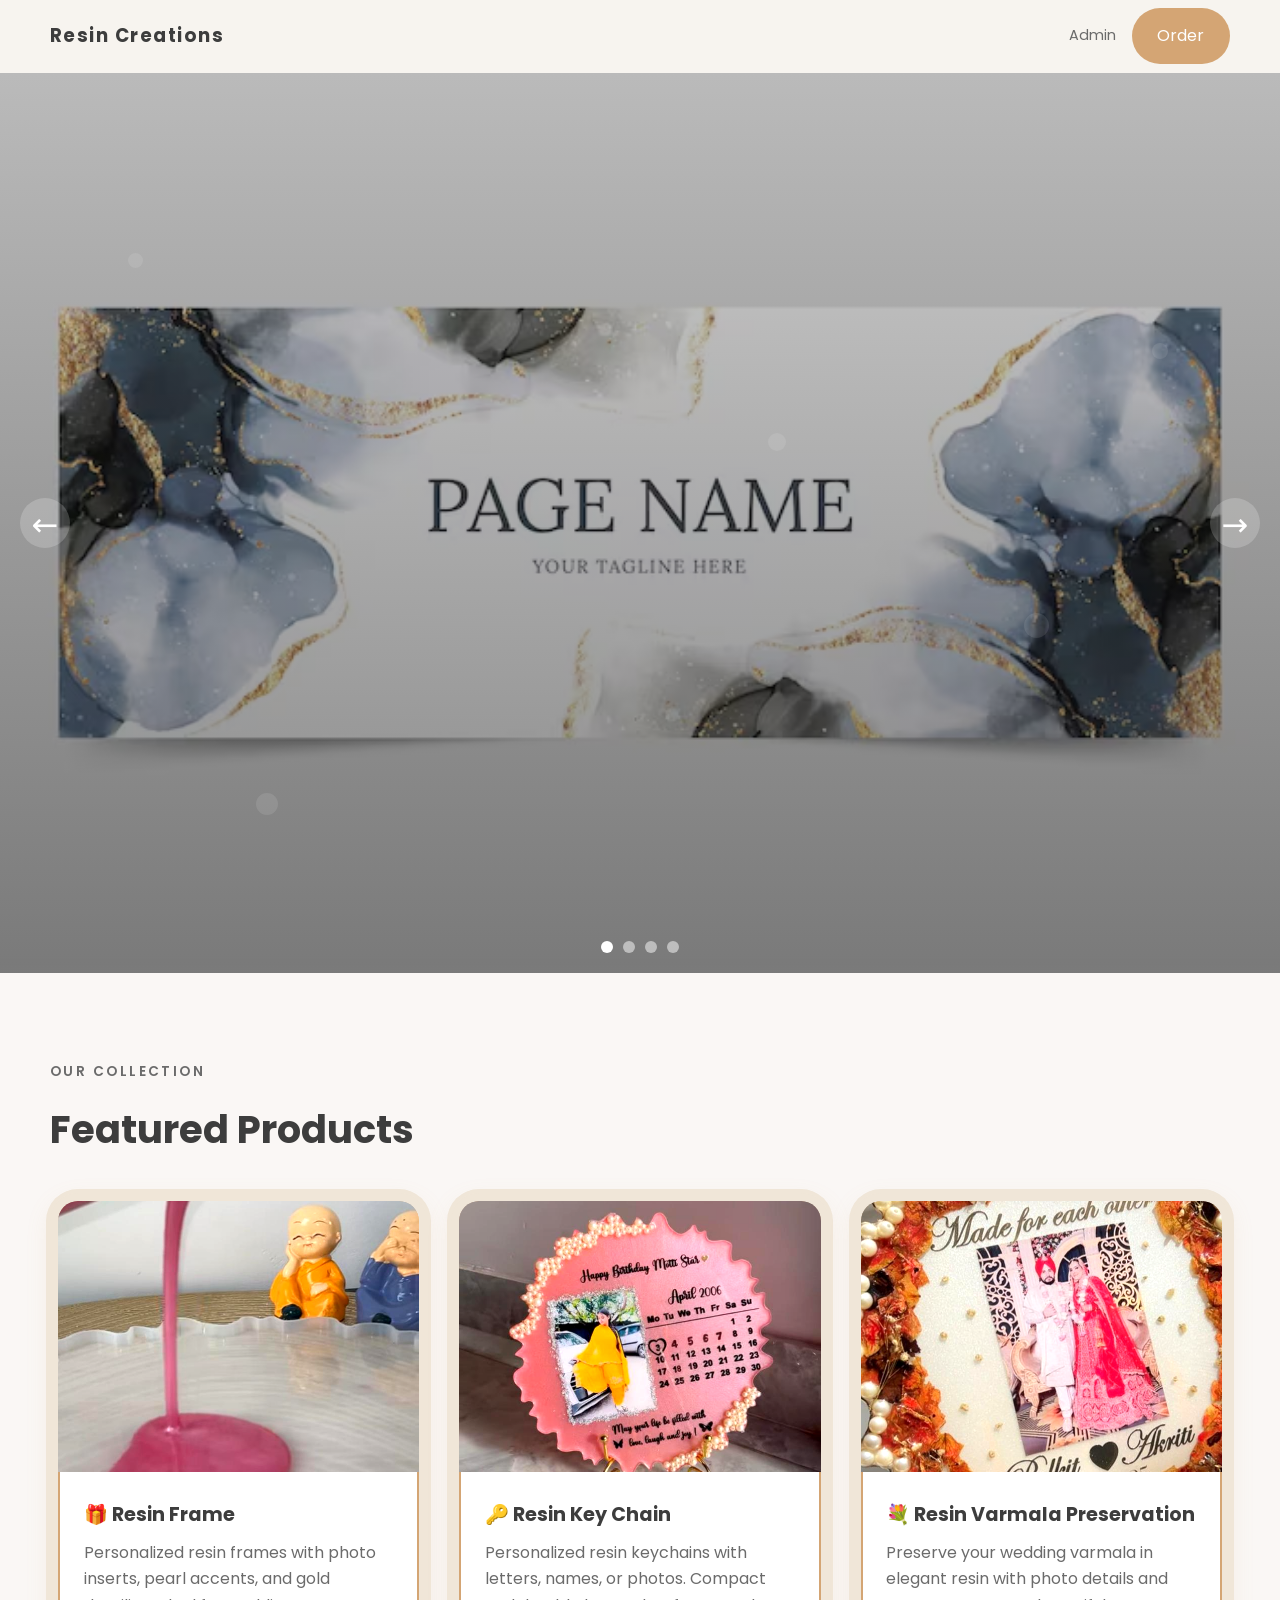
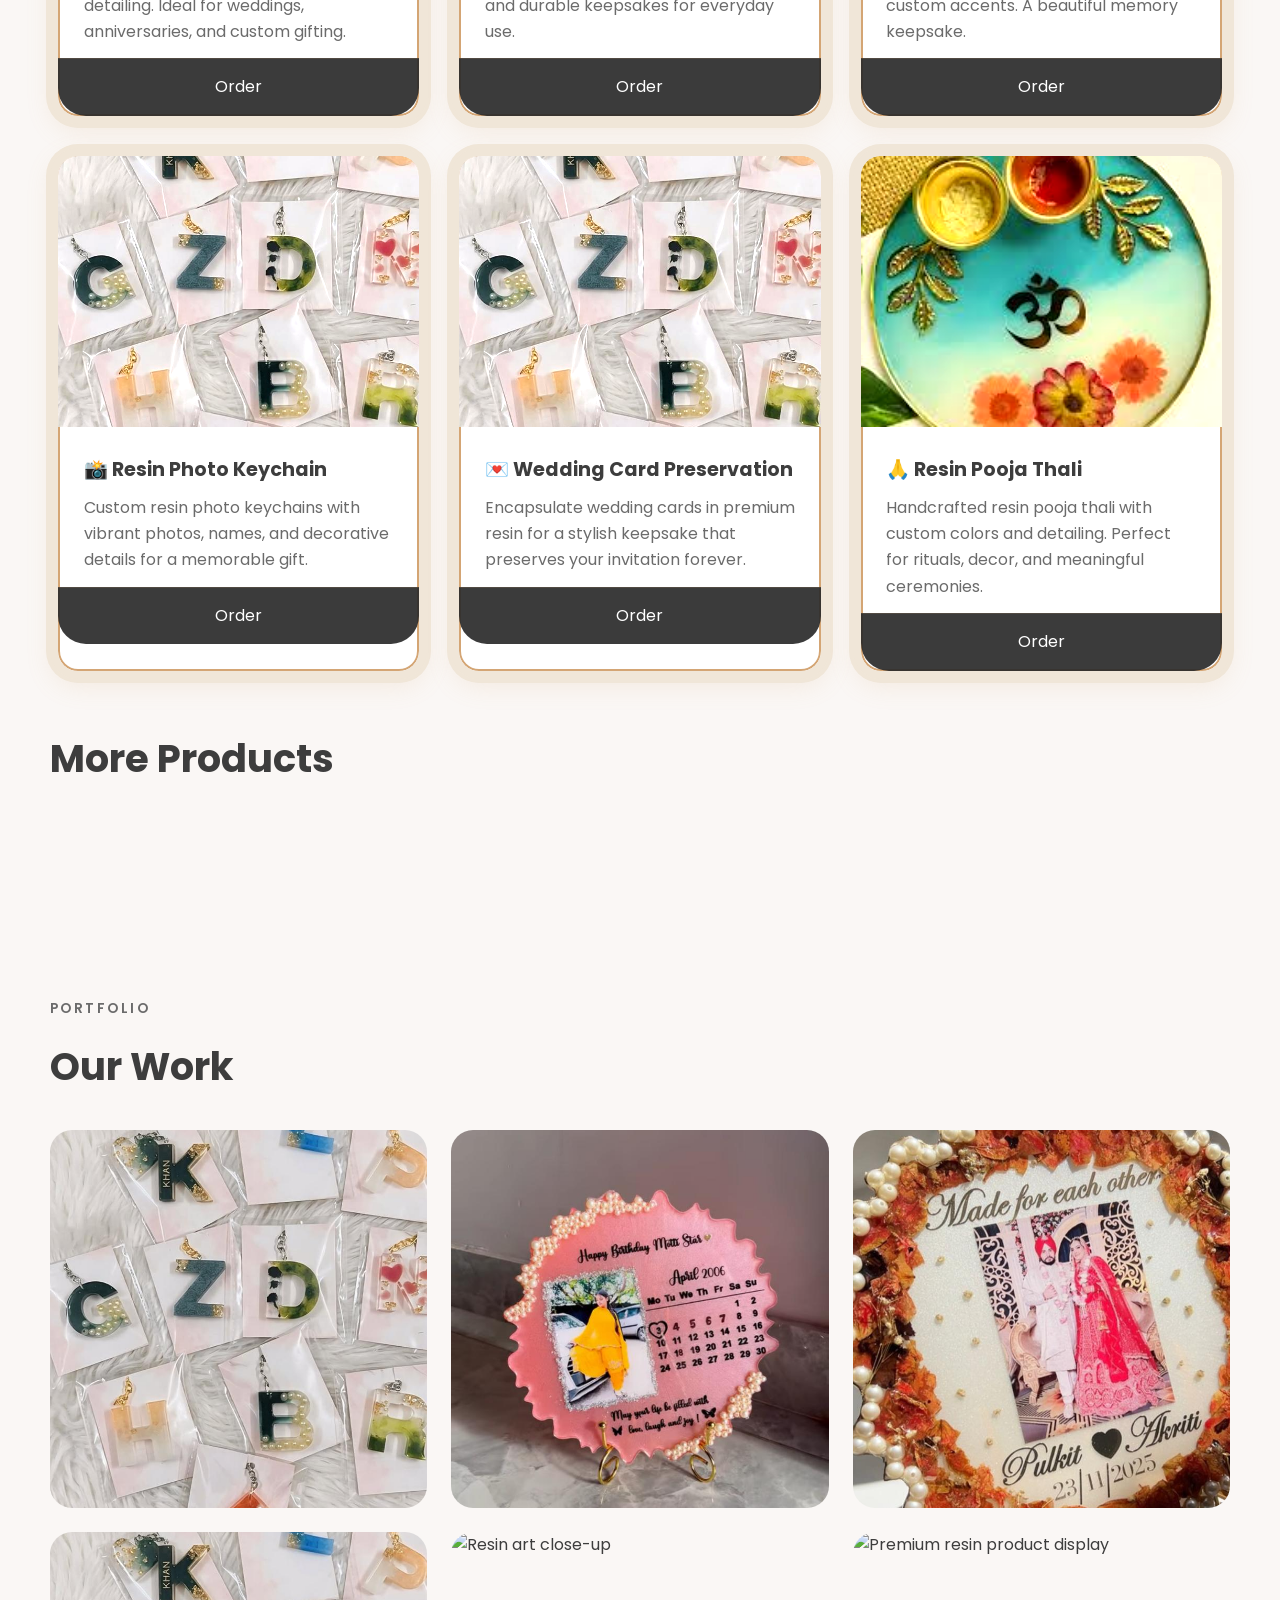
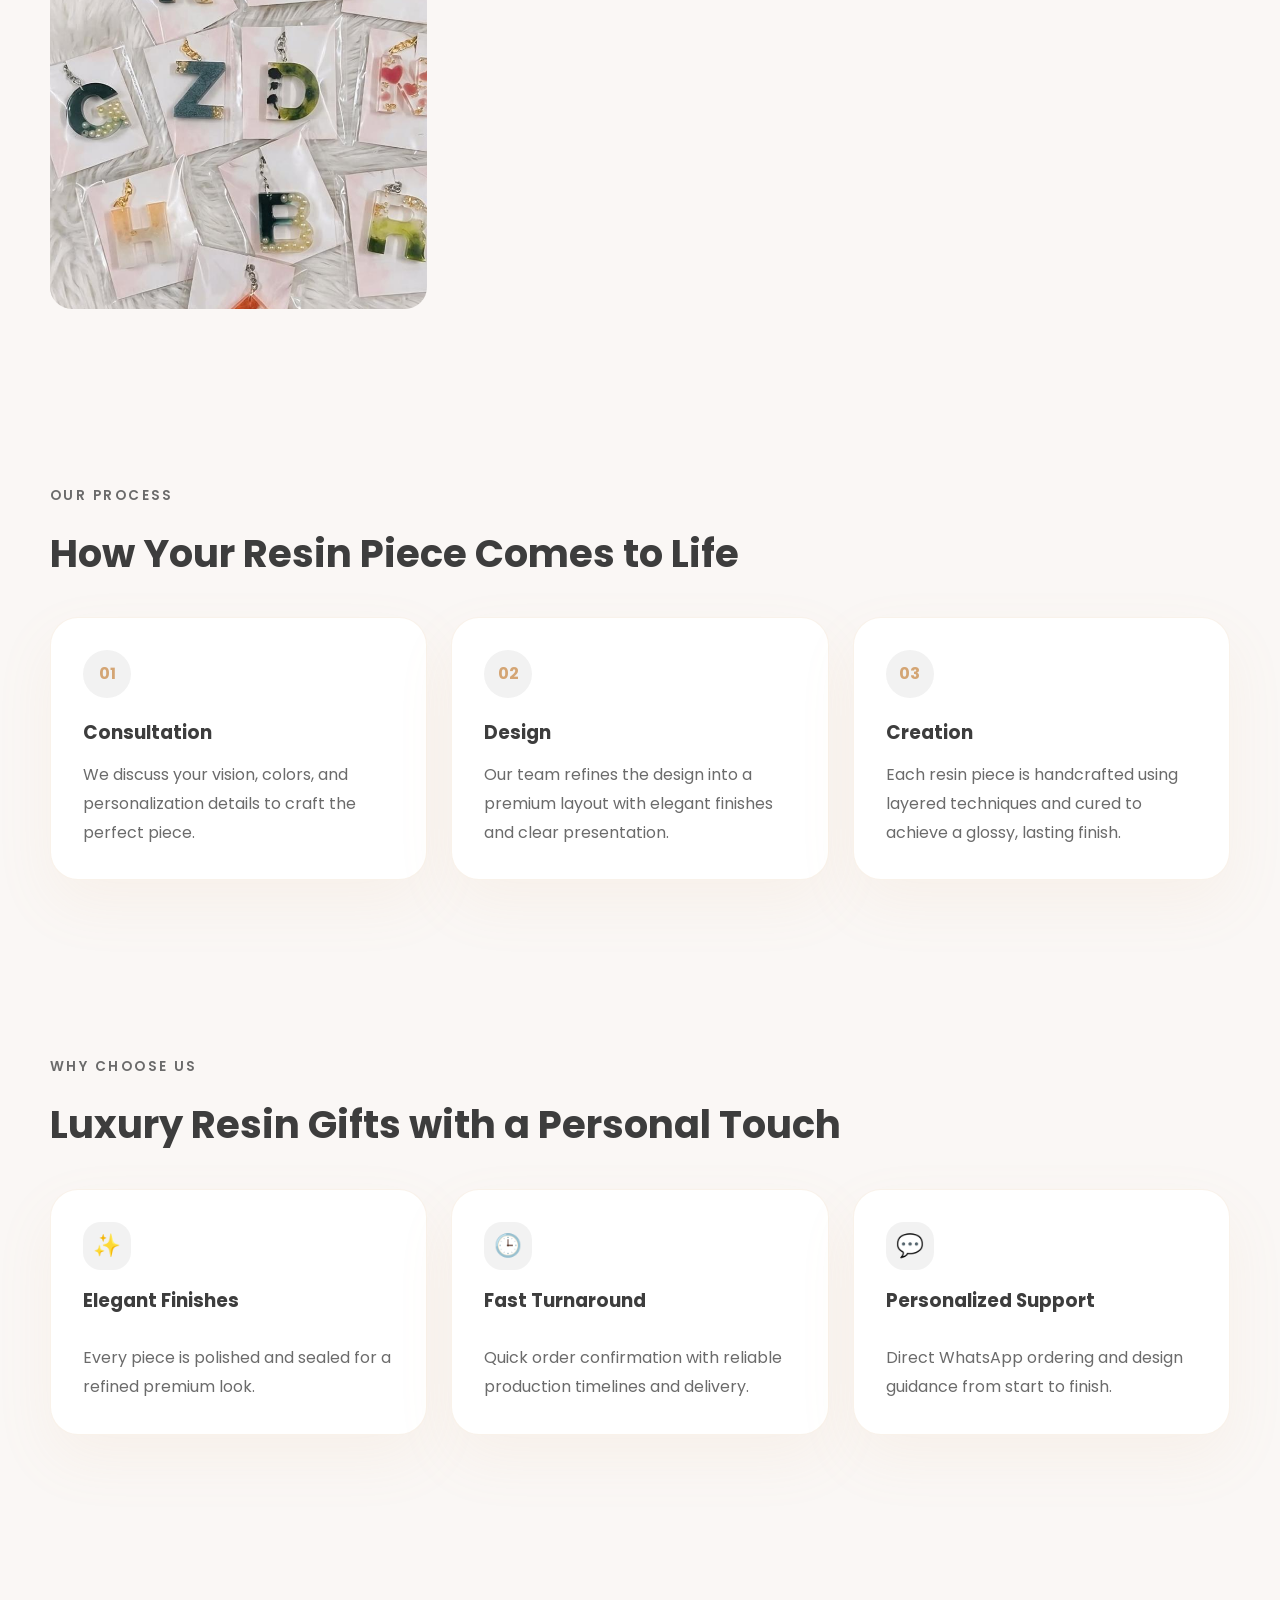
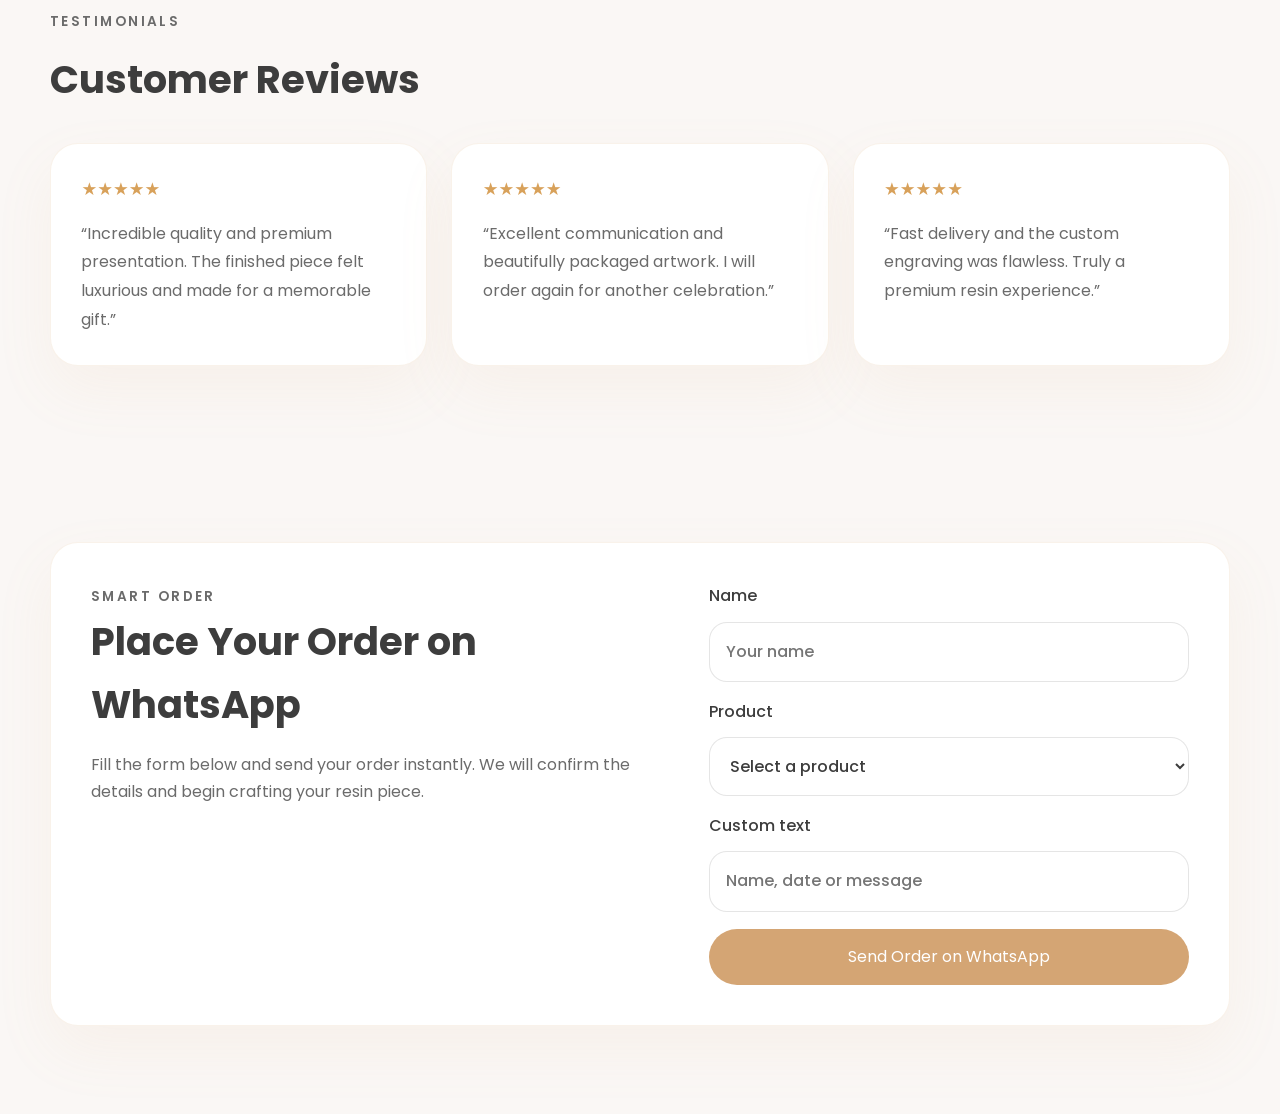
==== commit 9585bc7f: "Update index.html" ====
--- a/index.html
+++ b/index.html
@@ -25,10 +25,10 @@
   <main>
     <section class="hero" id="home">
       <div class="hero-slider" aria-hidden="true">
-        <img src="images/banner1.png" alt="Resin art image 1">
-        <img src="images/banner2.png" alt="Resin art image 2">
-        <img src="images/banner3.png" alt="Resin art image 3">
-        <img src="images/banner4.png" alt="Resin art image 4">
+        <img src="banner1.png" alt="Resin art image 1">
+        <img src="banner2.png" alt="Resin art image 2">
+        <img src="banner3.png" alt="Resin art image 3">
+        <img src="banner4.png" alt="Resin art image 4">
       </div>
       <div class="hero-overlay"></div>
       <div class="floating-elements">
@@ -61,7 +61,7 @@
       </div>
       <div class="container product-grid featured-products">
         <article class="product-card animate-on-scroll" data-featured-card data-card-index="0" onclick="openImage(this)">
-          <img src="images/image2.png" alt="Resin Frame">
+          <img src="image2.png" alt="Resin Frame">
           <div class="product-copy">
             <h3>🎁 Resin Frame</h3>
             <p>Personalized resin frames with photo inserts, pearl accents, and gold detailing. Ideal for weddings, anniversaries, and custom gifting.</p>
@@ -70,7 +70,7 @@
         </article>
 
         <article class="product-card animate-on-scroll" data-featured-card data-card-index="1" onclick="openImage(this)">
-          <img src="images/image1.png" alt="Resin Key Chain">
+          <img src="image1.png" alt="Resin Key Chain">
           <div class="product-copy">
             <h3>🔑 Resin Key Chain</h3>
             <p>Personalized resin keychains with letters, names, or photos. Compact and durable keepsakes for everyday use.</p>
@@ -79,7 +79,7 @@
         </article>
 
         <article class="product-card animate-on-scroll" data-featured-card data-card-index="2" onclick="openImage(this)">
-          <img src="images/image3.png" alt="Resin Varmala Preservation">
+          <img src="image3.png" alt="Resin Varmala Preservation">
           <div class="product-copy">
             <h3>💐 Resin Varmala Preservation</h3>
             <p>Preserve your wedding varmala in elegant resin with photo details and custom accents. A beautiful memory keepsake.</p>
@@ -88,7 +88,7 @@
         </article>
 
         <article class="product-card animate-on-scroll" data-featured-card data-card-index="3" onclick="openImage(this)">
-          <img src="images/image4.png" alt="Resin Photo Keychain">
+          <img src="image4.png" alt="Resin Photo Keychain">
           <div class="product-copy">
             <h3>📸 Resin Photo Keychain</h3>
             <p>Custom resin photo keychains with vibrant photos, names, and decorative details for a memorable gift.</p>
@@ -97,7 +97,7 @@
         </article>
 
         <article class="product-card animate-on-scroll" data-featured-card data-card-index="4" onclick="openImage(this)">
-          <img src="images/image4.png" alt="Wedding Card Preservation">
+          <img src="image4.png" alt="Wedding Card Preservation">
           <div class="product-copy">
             <h3>💌 Wedding Card Preservation</h3>
             <p>Encapsulate wedding cards in premium resin for a stylish keepsake that preserves your invitation forever.</p>
@@ -106,7 +106,7 @@
         </article>
 
         <article class="product-card animate-on-scroll" data-featured-card data-card-index="5" onclick="openImage(this)">
-          <img src="images/image6.png" alt="Resin Pooja Thali">
+          <img src="image6.png" alt="Resin Pooja Thali">
           <div class="product-copy">
             <h3>🙏 Resin Pooja Thali</h3>
             <p>Handcrafted resin pooja thali with custom colors and detailing. Perfect for rituals, decor, and meaningful ceremonies.</p>
@@ -127,10 +127,10 @@
         <h2 id="gallery-title">Our Work</h2>
       </div>
       <div class="container gallery-grid">
-        <img class="animate-on-scroll" data-gallery-index="0" src="images/image4.png" alt="Resin keychain close-up" onclick="openImage(this)">
-        <img class="animate-on-scroll" data-gallery-index="1" src="images/image1.png" alt="Resin photo frame styled" onclick="openImage(this)">
-        <img class="animate-on-scroll" data-gallery-index="2" src="images/image3.png" alt="Resin art detail" onclick="openImage(this)">
-        <img class="animate-on-scroll" data-gallery-index="3" src="images/image4.png" alt="Resin product display" onclick="openImage(this)">
+        <img class="animate-on-scroll" data-gallery-index="0" src="image4.png" alt="Resin keychain close-up" onclick="openImage(this)">
+        <img class="animate-on-scroll" data-gallery-index="1" src="image1.png" alt="Resin photo frame styled" onclick="openImage(this)">
+        <img class="animate-on-scroll" data-gallery-index="2" src="image3.png" alt="Resin art detail" onclick="openImage(this)">
+        <img class="animate-on-scroll" data-gallery-index="3" src="image4.png" alt="Resin product display" onclick="openImage(this)">
         <img class="animate-on-scroll" data-gallery-index="4" src="https://images.unsplash.com/photo-1602524817863-24b8884d13a0?auto=format&fit=crop&w=900&q=80" alt="Resin art close-up" onclick="openImage(this)">
         <img class="animate-on-scroll" data-gallery-index="5" src="https://images.unsplash.com/photo-1556012018-79e55c21c1cc?auto=format&fit=crop&w=900&q=80" alt="Premium resin product display" onclick="openImage(this)">
       </div>
@@ -265,10 +265,10 @@
         title: 'Luxury Resin Gifts',
         description: 'Beautifully crafted custom resin art with pearl accents, gold flakes & personalized touches. Perfect for weddings, anniversaries, and memorable moments.',
         images: [
-          'images/banner1.png',
-          'images/banner2.png',
-          'images/banner3.png',
-          'images/banner4.png'
+          'banner1.png',
+          'banner2.png',
+          'banner3.png',
+          'banner4.png'
         ],
         alts: [
           'Resin art image 1',
@@ -283,7 +283,7 @@
       },
       featuredProducts: [
         {
-          img: 'images/image2.png',
+          img: 'image2.png',
           alt: 'Resin Frame',
           title: '🎁 Resin Frame',
           description: 'Personalized resin frames with photo inserts, pearl accents, and gold detailing. Ideal for weddings, anniversaries, and custom gifting.',
@@ -291,7 +291,7 @@
           orderLabel: 'Order'
         },
         {
-          img: 'images/image1.png',
+          img: 'image1.png',
           alt: 'Resin Key Chain',
           title: '🔑 Resin Key Chain',
           description: 'Personalized resin keychains with letters, names, or photos. Compact and durable keepsakes for everyday use.',
@@ -299,7 +299,7 @@
           orderLabel: 'Order'
         },
         {
-          img: 'images/image3.png',
+          img: 'image3.png',
           alt: 'Resin Varmala Preservation',
           title: '💐 Resin Varmala Preservation',
           description: 'Preserve your wedding varmala in elegant resin with photo details and custom accents. A beautiful memory keepsake.',
@@ -307,7 +307,7 @@
           orderLabel: 'Order'
         },
         {
-          img: 'images/image4.png',
+          img: 'image4.png',
           alt: 'Resin Photo Keychain',
           title: '📸 Resin Photo Keychain',
           description: 'Custom resin photo keychains with vibrant photos, names, and decorative details for a memorable gift.',
@@ -315,7 +315,7 @@
           orderLabel: 'Order'
         },
         {
-          img: 'images/image4.png',
+          img: 'image4.png',
           alt: 'Wedding Card Preservation',
           title: '💌 Wedding Card Preservation',
           description: 'Encapsulate wedding cards in premium resin for a stylish keepsake that preserves your invitation forever.',
@@ -323,7 +323,7 @@
           orderLabel: 'Order'
         },
         {
-          img: 'images/image6.png',
+          img: 'image6.png',
           alt: 'Resin Pooja Thali',
           title: '🙏 Resin Pooja Thali',
           description: 'Handcrafted resin pooja thali with custom colors and detailing. Perfect for rituals, decor, and meaningful ceremonies.',
@@ -378,15 +378,15 @@
           orderLabel: 'Order'
         }
       ],
-      gallerySection: {
+      gallerySecstion: {
         label: 'Portfolio',
         title: 'Our Work'
       },
       gallery: [
-        { src: 'images/image4.png', alt: 'Resin keychain close-up' },
-        { src: 'images/image1.png', alt: 'Resin photo frame styled' },
-        { src: 'images/image3.png', alt: 'Resin art detail' },
-        { src: 'images/image4.png', alt: 'Resin product display' },
+        { src: 'image4.png', alt: 'Resin keychain close-up' },
+        { src: 'image1.png', alt: 'Resin photo frame styled' },
+        { src: 'image3.png', alt: 'Resin art detail' },
+        { src: 'image4.png', alt: 'Resin product display' },
         { src: 'https://images.unsplash.com/photo-1602524817863-24b8884d13a0?auto=format&fit=crop&w=900&q=80', alt: 'Resin art close-up' },
         { src: 'https://images.unsplash.com/photo-1556012018-79e55c21c1cc?auto=format&fit=crop&w=900&q=80', alt: 'Premium resin product display' }
       ],
@@ -574,7 +574,7 @@
       }
     }
 
-    applyAdminData(getAdminData());
+    // applyAdminData(getAdminData());
   </script>
 </body>
 </html>
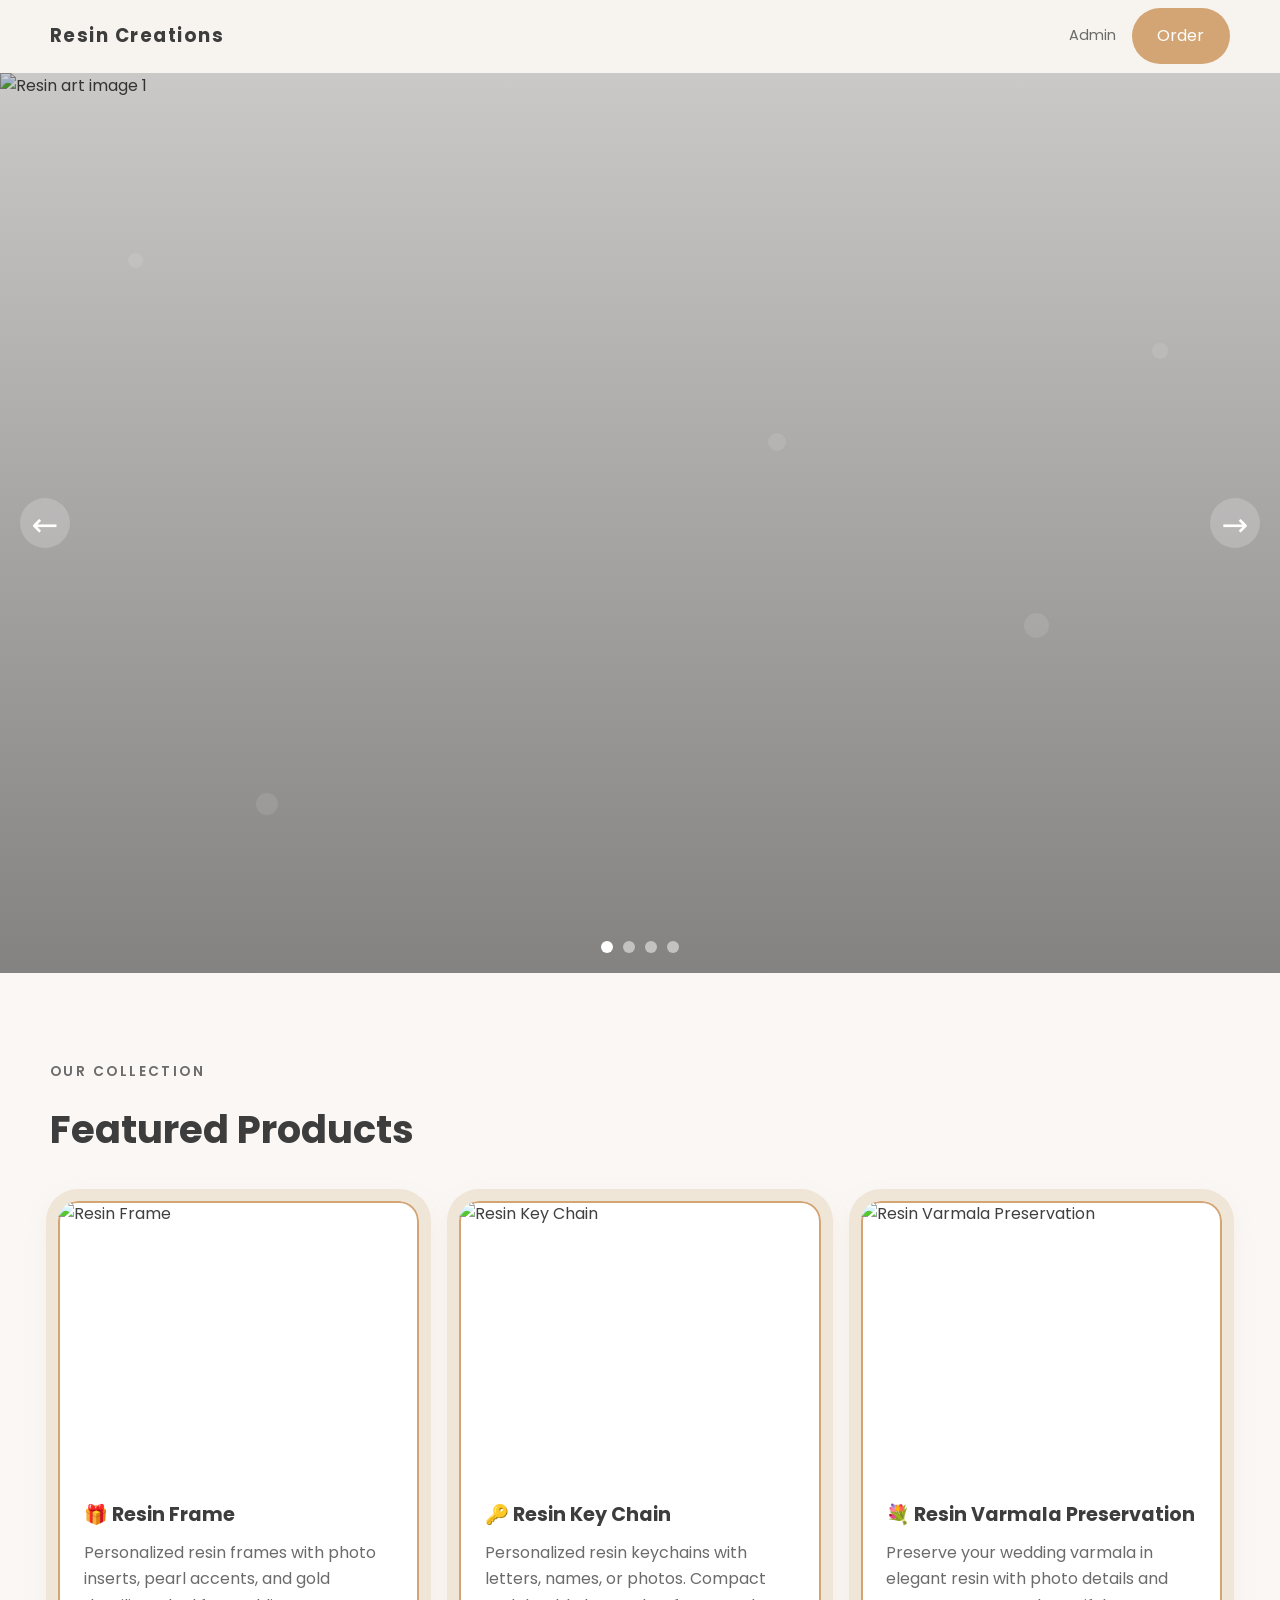
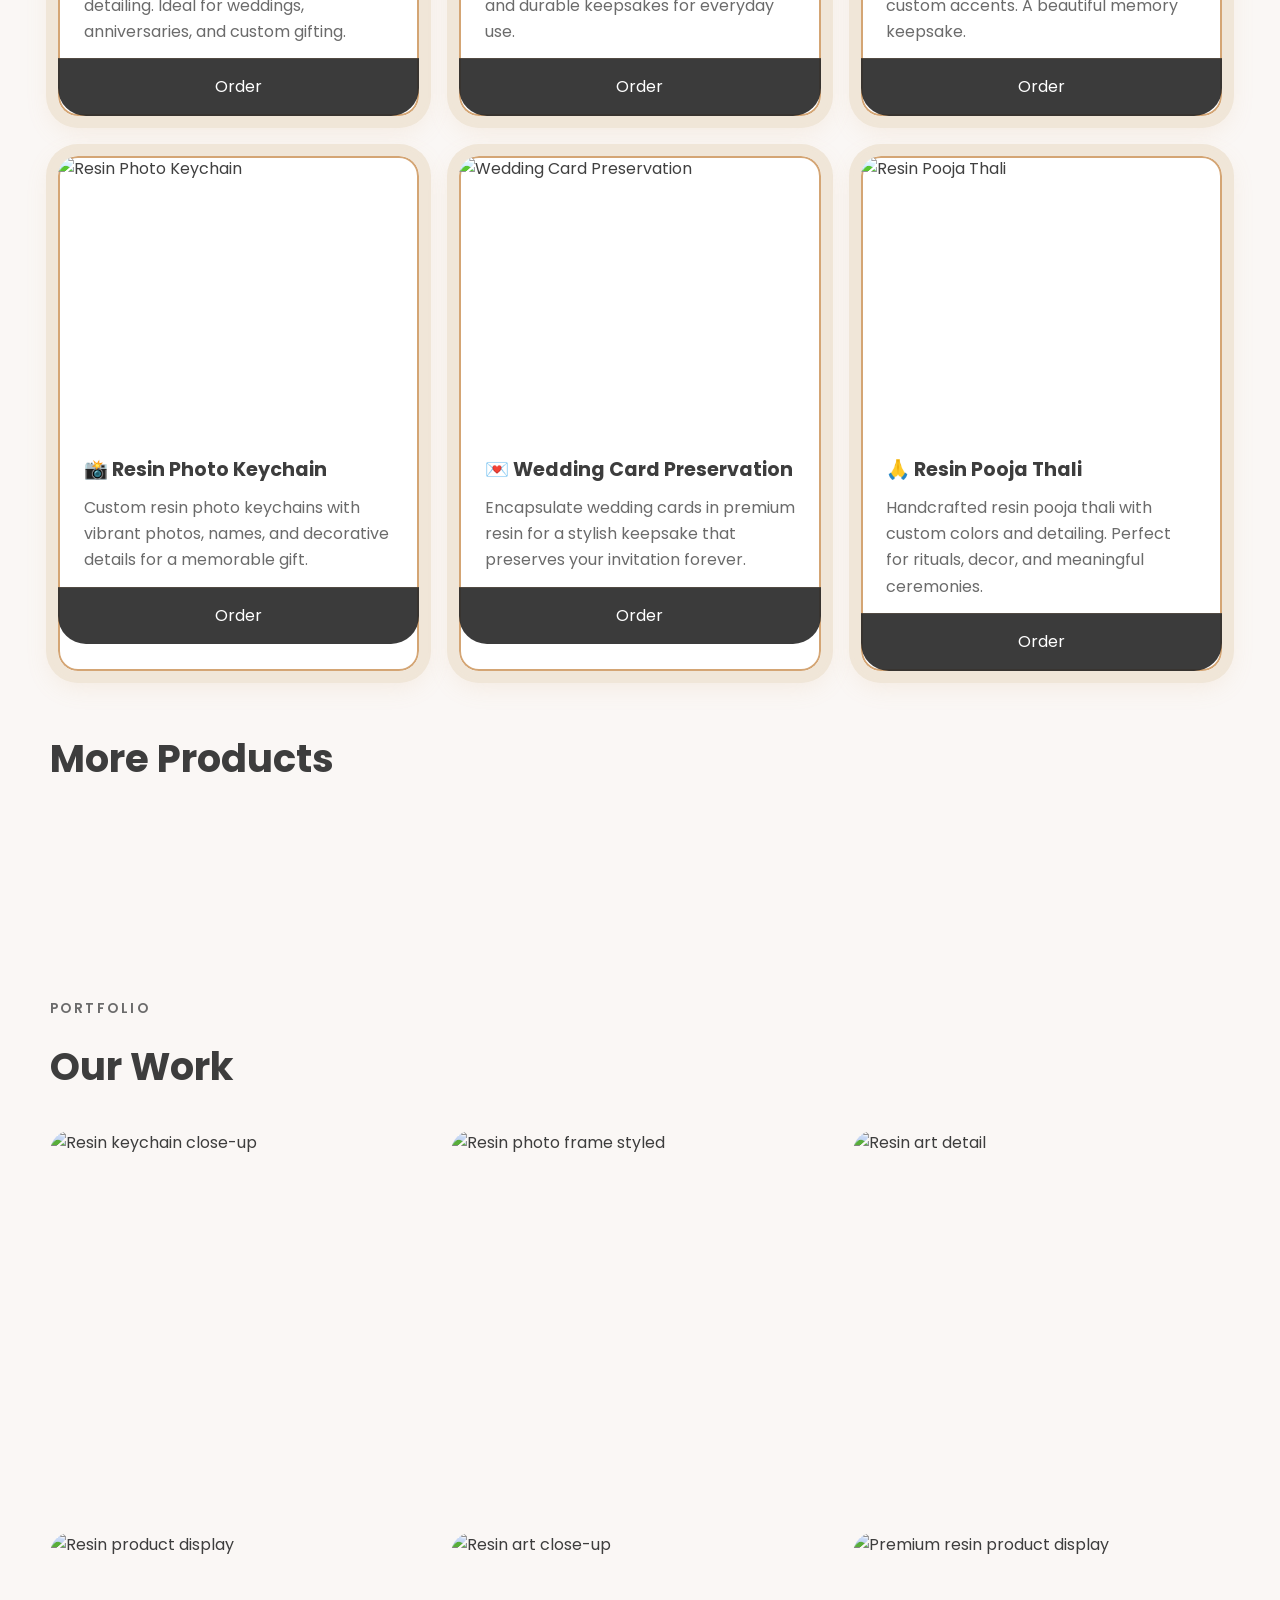
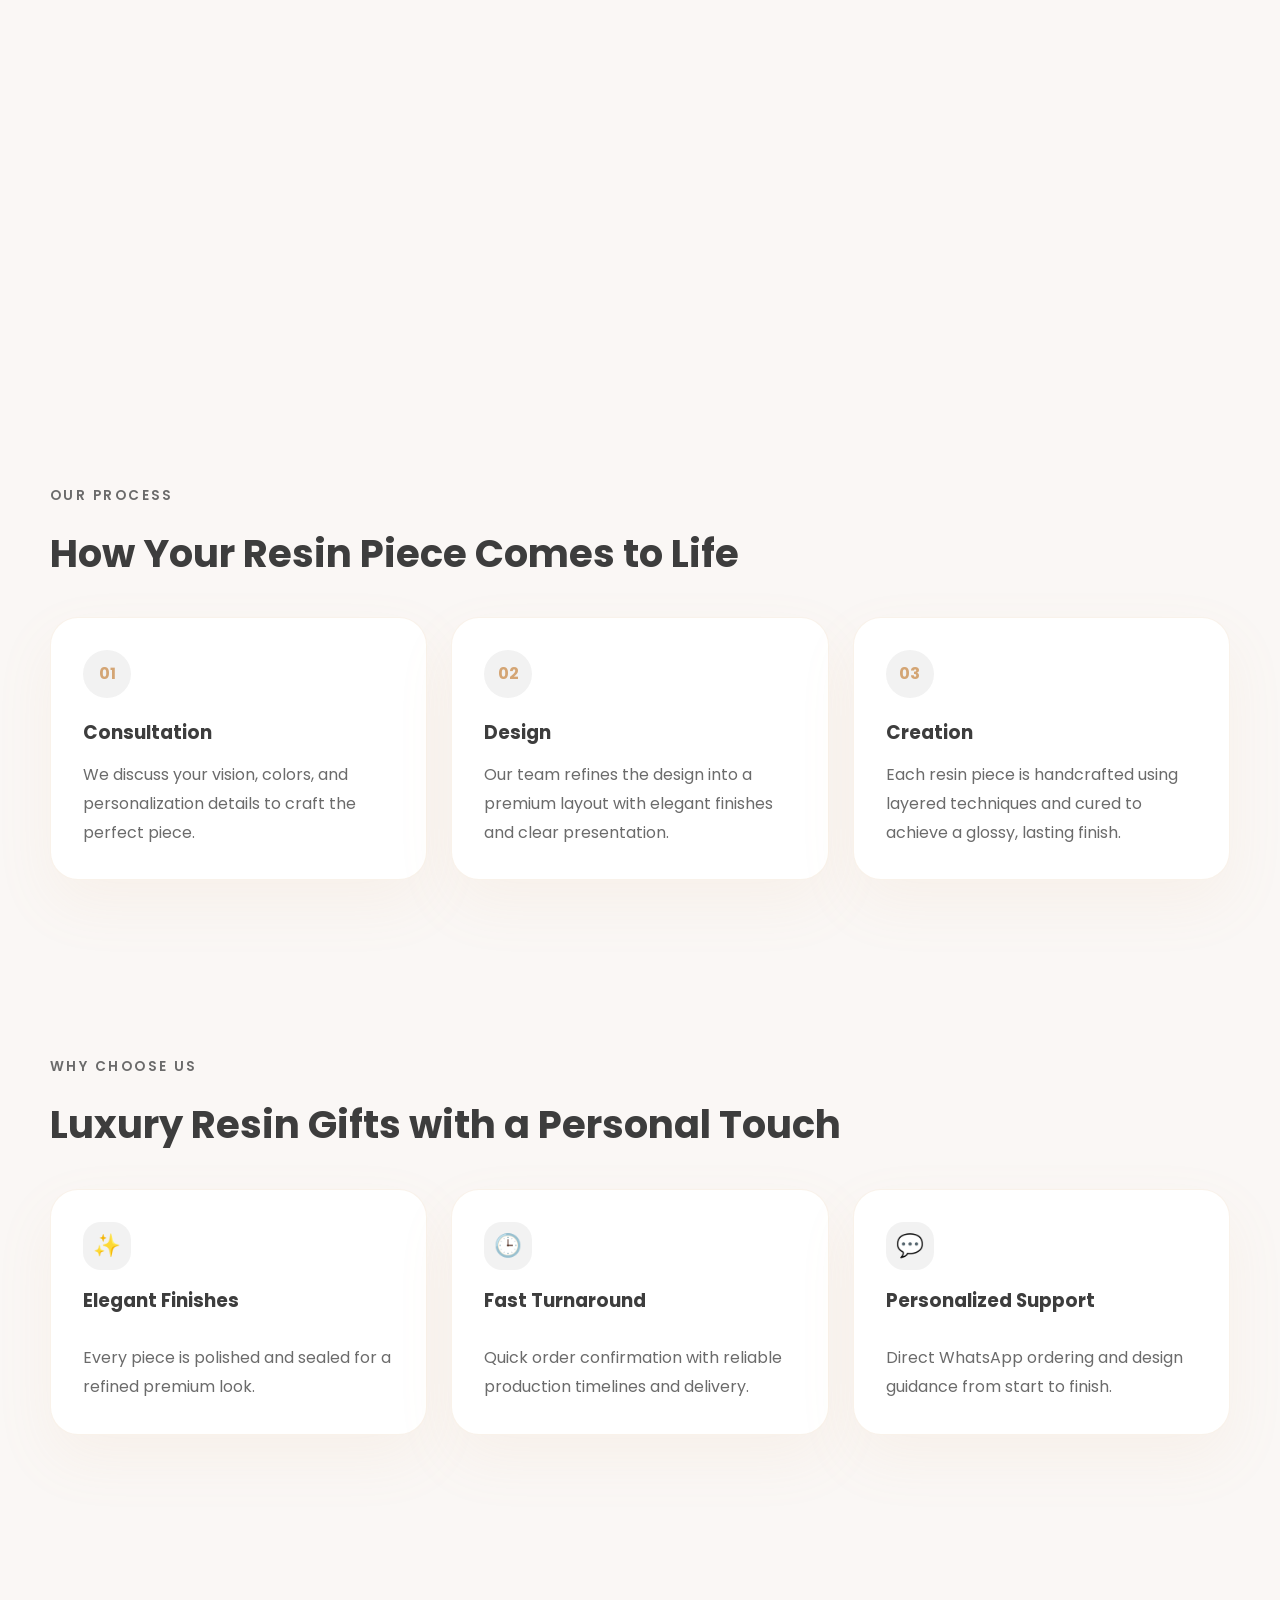
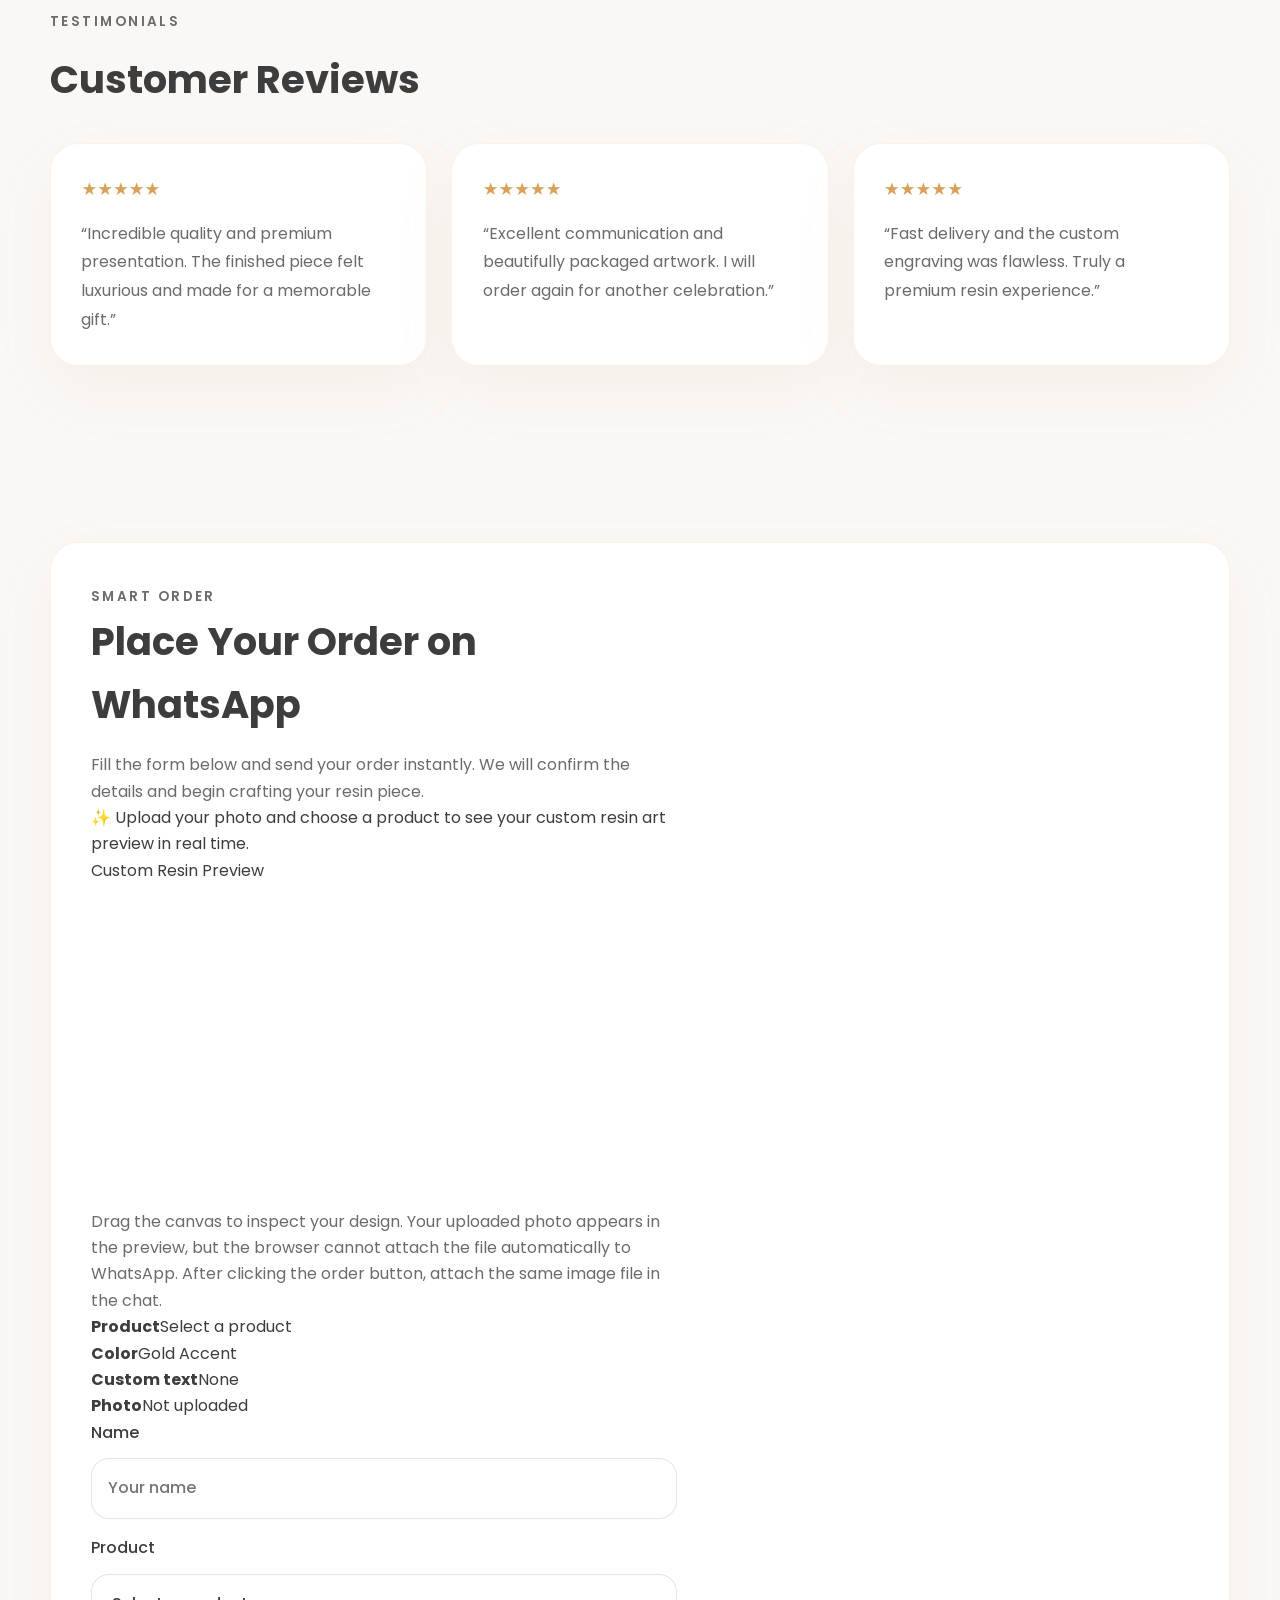
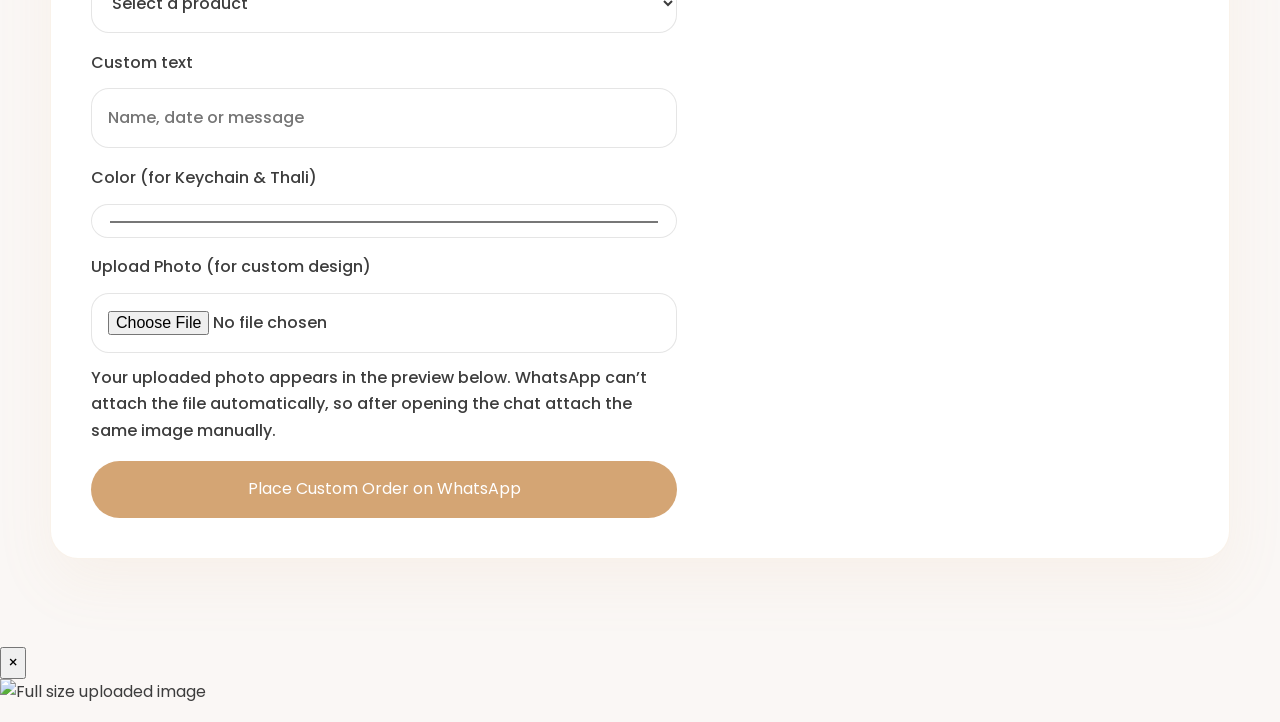
==== commit 2c9271df: "Update index.html" ====
--- a/index.html
+++ b/index.html
@@ -25,10 +25,10 @@
   <main>
     <section class="hero" id="home">
       <div class="hero-slider" aria-hidden="true">
-        <img src="banner1.png" alt="Resin art image 1">
-        <img src="banner2.png" alt="Resin art image 2">
-        <img src="banner3.png" alt="Resin art image 3">
-        <img src="banner4.png" alt="Resin art image 4">
+        <img src="images/banner1.png" alt="Resin art image 1">
+        <img src="images/banner2.png" alt="Resin art image 2">
+        <img src="images/banner3.png" alt="Resin art image 3">
+        <img src="images/banner4.png" alt="Resin art image 4">
       </div>
       <div class="hero-overlay"></div>
       <div class="floating-elements">
@@ -61,7 +61,7 @@
       </div>
       <div class="container product-grid featured-products">
         <article class="product-card animate-on-scroll" data-featured-card data-card-index="0" onclick="openImage(this)">
-          <img src="image2.png" alt="Resin Frame">
+          <img src="images/image2.png" alt="Resin Frame">
           <div class="product-copy">
             <h3>🎁 Resin Frame</h3>
             <p>Personalized resin frames with photo inserts, pearl accents, and gold detailing. Ideal for weddings, anniversaries, and custom gifting.</p>
@@ -70,7 +70,7 @@
         </article>
 
         <article class="product-card animate-on-scroll" data-featured-card data-card-index="1" onclick="openImage(this)">
-          <img src="image1.png" alt="Resin Key Chain">
+          <img src="images/image1.png" alt="Resin Key Chain">
           <div class="product-copy">
             <h3>🔑 Resin Key Chain</h3>
             <p>Personalized resin keychains with letters, names, or photos. Compact and durable keepsakes for everyday use.</p>
@@ -79,7 +79,7 @@
         </article>
 
         <article class="product-card animate-on-scroll" data-featured-card data-card-index="2" onclick="openImage(this)">
-          <img src="image3.png" alt="Resin Varmala Preservation">
+          <img src="images/image3.png" alt="Resin Varmala Preservation">
           <div class="product-copy">
             <h3>💐 Resin Varmala Preservation</h3>
             <p>Preserve your wedding varmala in elegant resin with photo details and custom accents. A beautiful memory keepsake.</p>
@@ -88,7 +88,7 @@
         </article>
 
         <article class="product-card animate-on-scroll" data-featured-card data-card-index="3" onclick="openImage(this)">
-          <img src="image4.png" alt="Resin Photo Keychain">
+          <img src="images/image4.png" alt="Resin Photo Keychain">
           <div class="product-copy">
             <h3>📸 Resin Photo Keychain</h3>
             <p>Custom resin photo keychains with vibrant photos, names, and decorative details for a memorable gift.</p>
@@ -97,7 +97,7 @@
         </article>
 
         <article class="product-card animate-on-scroll" data-featured-card data-card-index="4" onclick="openImage(this)">
-          <img src="image4.png" alt="Wedding Card Preservation">
+          <img src="images/image4.png" alt="Wedding Card Preservation">
           <div class="product-copy">
             <h3>💌 Wedding Card Preservation</h3>
             <p>Encapsulate wedding cards in premium resin for a stylish keepsake that preserves your invitation forever.</p>
@@ -106,7 +106,7 @@
         </article>
 
         <article class="product-card animate-on-scroll" data-featured-card data-card-index="5" onclick="openImage(this)">
-          <img src="image6.png" alt="Resin Pooja Thali">
+          <img src="images/image6.png" alt="Resin Pooja Thali">
           <div class="product-copy">
             <h3>🙏 Resin Pooja Thali</h3>
             <p>Handcrafted resin pooja thali with custom colors and detailing. Perfect for rituals, decor, and meaningful ceremonies.</p>
@@ -127,10 +127,10 @@
         <h2 id="gallery-title">Our Work</h2>
       </div>
       <div class="container gallery-grid">
-        <img class="animate-on-scroll" data-gallery-index="0" src="image4.png" alt="Resin keychain close-up" onclick="openImage(this)">
-        <img class="animate-on-scroll" data-gallery-index="1" src="image1.png" alt="Resin photo frame styled" onclick="openImage(this)">
-        <img class="animate-on-scroll" data-gallery-index="2" src="image3.png" alt="Resin art detail" onclick="openImage(this)">
-        <img class="animate-on-scroll" data-gallery-index="3" src="image4.png" alt="Resin product display" onclick="openImage(this)">
+        <img class="animate-on-scroll" data-gallery-index="0" src="images/image4.png" alt="Resin keychain close-up" onclick="openImage(this)">
+        <img class="animate-on-scroll" data-gallery-index="1" src="images/image1.png" alt="Resin photo frame styled" onclick="openImage(this)">
+        <img class="animate-on-scroll" data-gallery-index="2" src="images/image3.png" alt="Resin art detail" onclick="openImage(this)">
+        <img class="animate-on-scroll" data-gallery-index="3" src="images/image4.png" alt="Resin product display" onclick="openImage(this)">
         <img class="animate-on-scroll" data-gallery-index="4" src="https://images.unsplash.com/photo-1602524817863-24b8884d13a0?auto=format&fit=crop&w=900&q=80" alt="Resin art close-up" onclick="openImage(this)">
         <img class="animate-on-scroll" data-gallery-index="5" src="https://images.unsplash.com/photo-1556012018-79e55c21c1cc?auto=format&fit=crop&w=900&q=80" alt="Premium resin product display" onclick="openImage(this)">
       </div>
@@ -211,15 +211,31 @@
           <span class="section-label" id="order-label">Smart Order</span>
           <h2 id="order-title">Place Your Order on WhatsApp</h2>
           <p id="order-description">Fill the form below and send your order instantly. We will confirm the details and begin crafting your resin piece.</p>
-        </div>
-        <form class="order-form" onsubmit="sendOrder(event)">
+          <div id="preview-hint" class="preview-intro">✨ Upload your photo and choose a product to see your custom resin art preview in real time.</div>
+          <div class="order-customizer">
+            <div class="customizer-preview">
+              <div class="preview-container">
+                <div class="preview-title">Custom Resin Preview</div>
+                <div class="product-preview">
+                  <canvas id="previewCanvas" width="400" height="300"></canvas>
+                </div>
+                <p class="preview-note">Drag the canvas to inspect your design. Your uploaded photo appears in the preview, but the browser cannot attach the file automatically to WhatsApp. After clicking the order button, attach the same image file in the chat.</p>
+                <div id="order-summary">
+                  <div class="order-summary-item"><strong>Product</strong><span id="summary-product">Select a product</span></div>
+                  <div class="order-summary-item"><strong>Color</strong><span id="summary-color">Gold Accent</span></div>
+                  <div class="order-summary-item"><strong>Custom text</strong><span id="summary-text">None</span></div>
+                  <div class="order-summary-item"><strong>Photo</strong><span id="summary-photo">Not uploaded</span></div>
+                </div>
+              </div>
+            </div>
+            <form class="order-form" onsubmit="sendOrder(event)">
           <label>
             Name
             <input type="text" id="customer-name" placeholder="Your name" required>
           </label>
           <label>
             Product
-            <select id="product-select" required>
+            <select id="product-select" onchange="updatePreview()" required>
               <option value="">Select a product</option>
                   <option value="Resin Frame">Resin Frame</option>
               <option value="Resin Key Chain">Resin Key Chain</option>
@@ -240,10 +256,35 @@
             Custom text
             <input type="text" id="custom-text" placeholder="Name, date or message">
           </label>
-          <button type="submit" class="button button-primary">Send Order on WhatsApp</button>
+          <label>
+            Color (for Keychain & Thali)
+            <input type="color" id="productColor" value="#D9B35F" onchange="updatePreview()">
+          </label>
+          <label>
+            Upload Photo (for custom design)
+            <input type="file" id="photoUpload" accept="image/*,.jfif,.heic,.heif" onchange="handlePhotoUpload(event)">
+            <span class="file-note">Your uploaded photo appears in the preview below. WhatsApp can’t attach the file automatically, so after opening the chat attach the same image manually.</span>
+          </label>
+          <div id="uploaded-photo-preview" class="uploaded-photo-preview" hidden>
+            <strong>📸 Your uploaded photo</strong>
+            <div class="image-preview-wrapper">
+              <img id="preview-uploaded-image" alt="Uploaded photo preview">
+              <div class="image-overlay-hint">Click to view full size</div>
+            </div>
+            <span id="preview-uploaded-name"></span>
+          </div>
+          <button type="submit" class="button button-primary">Place Custom Order on WhatsApp</button>
         </form>
       </div>
     </section>
+
+  <div class="uploaded-image-modal-overlay" id="uploaded-image-modal" onclick="if(event.target.id === 'uploaded-image-modal') closeUploadedImageViewer()">
+    <div class="uploaded-image-modal-card">
+      <button class="modal-close" onclick="closeUploadedImageViewer()" aria-label="Close image">×</button>
+      <img id="modal-uploaded-image" alt="Full size uploaded image">
+      <p id="modal-image-filename" class="modal-image-filename"></p>
+    </div>
+  </div>
   </main>
 
   <button class="back-to-top" id="backToTop" aria-label="Back to top">↑</button>
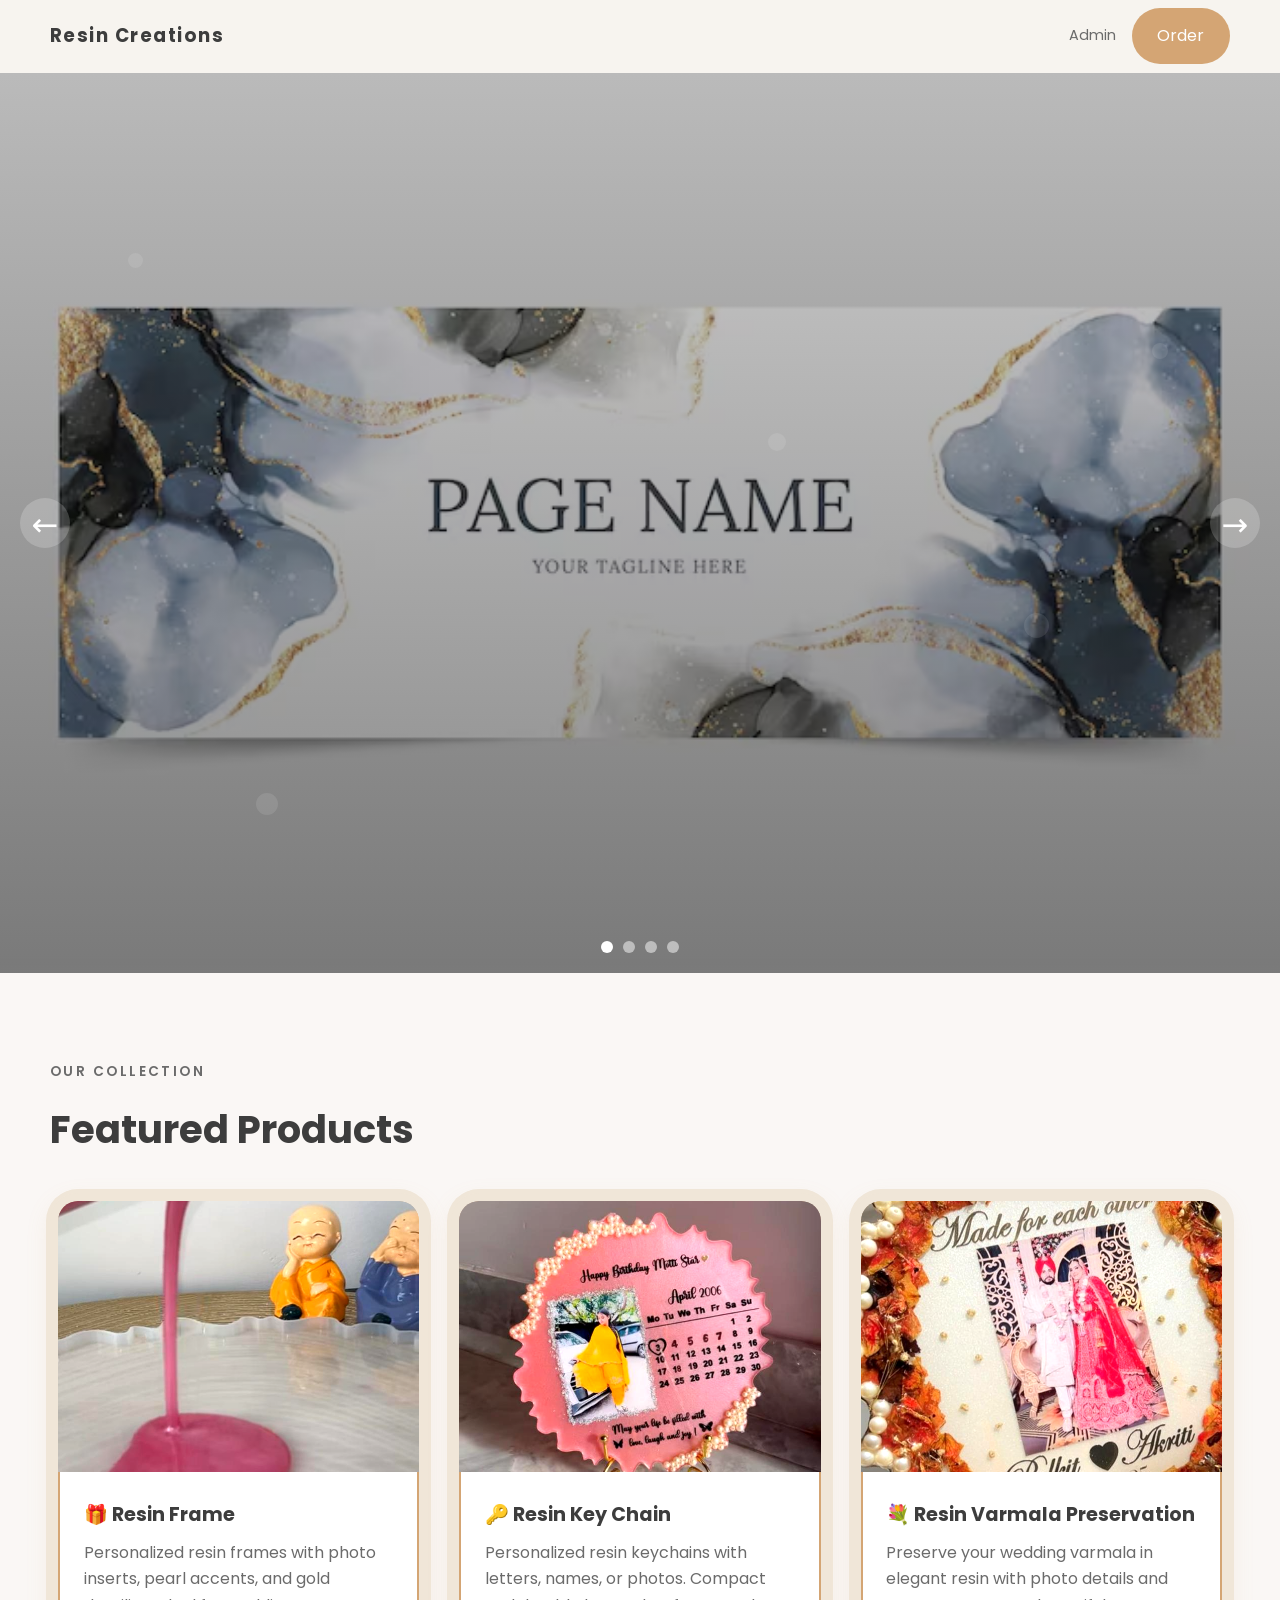
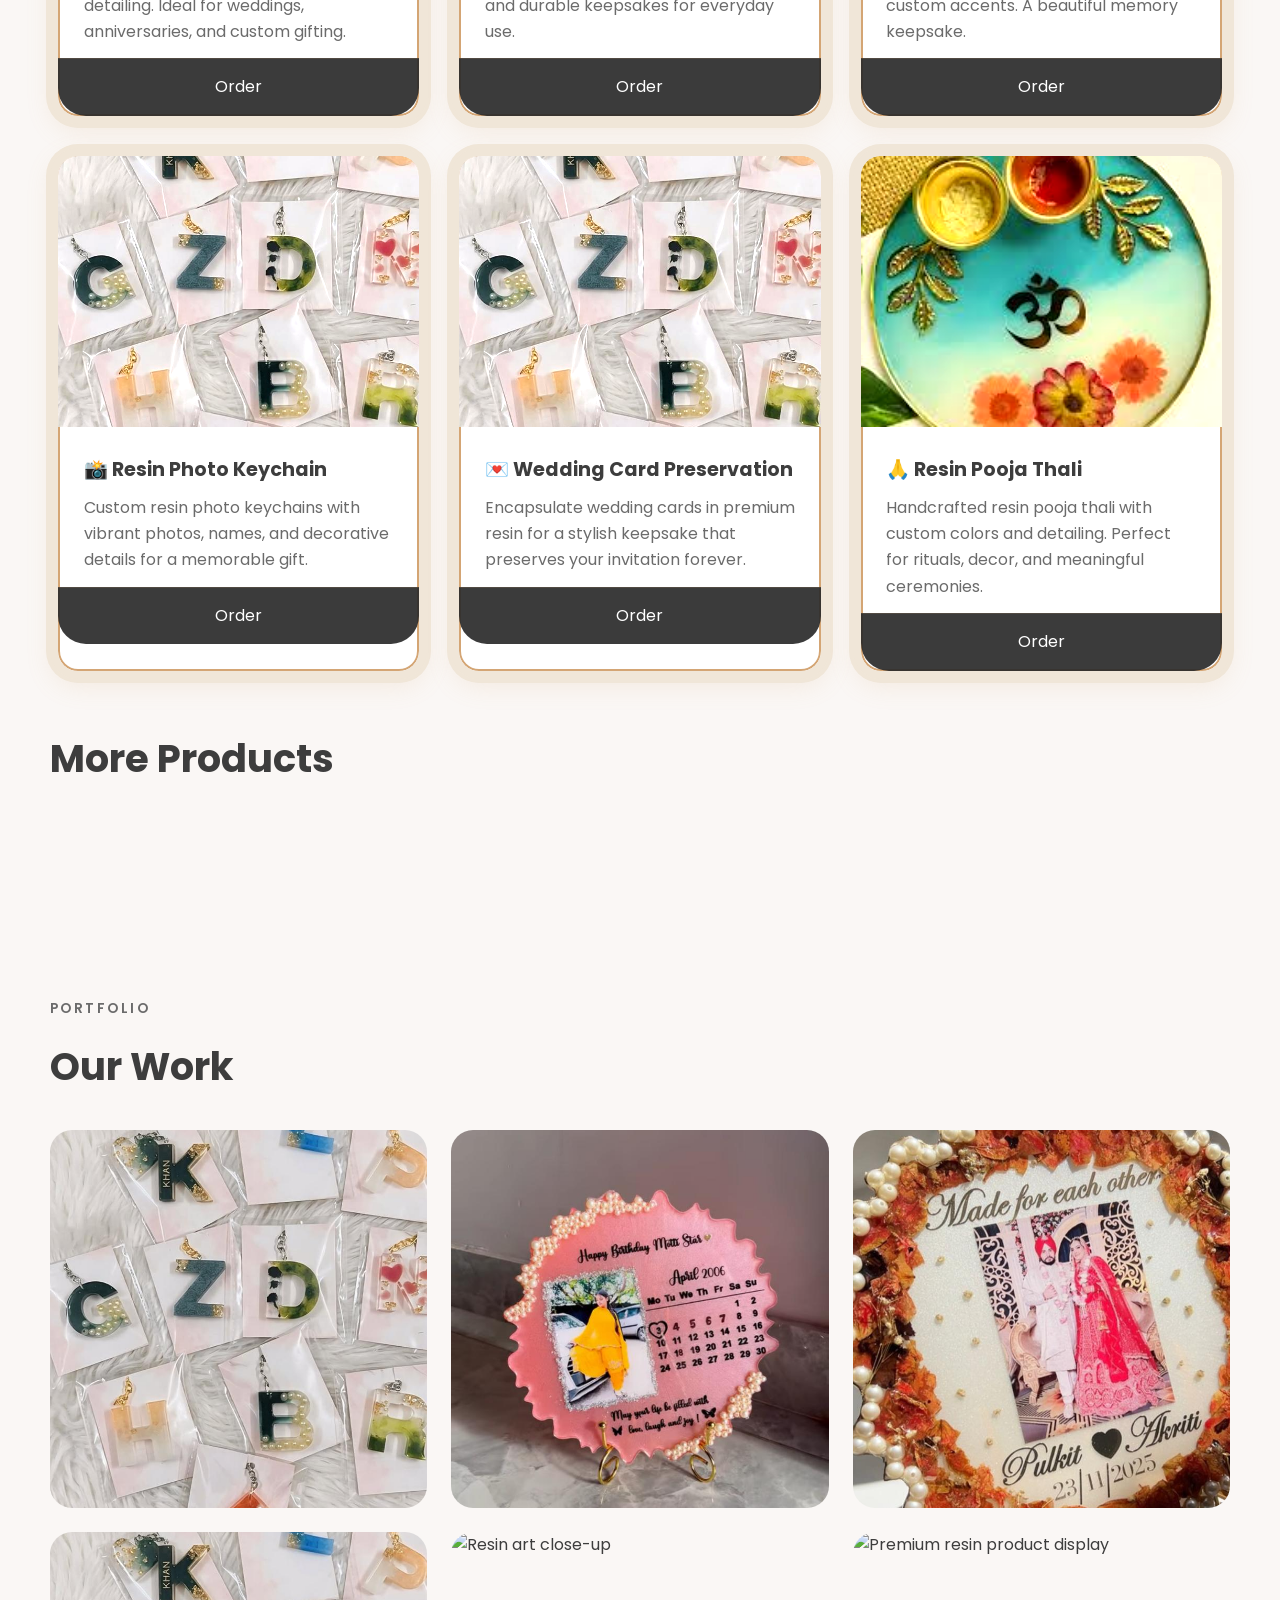
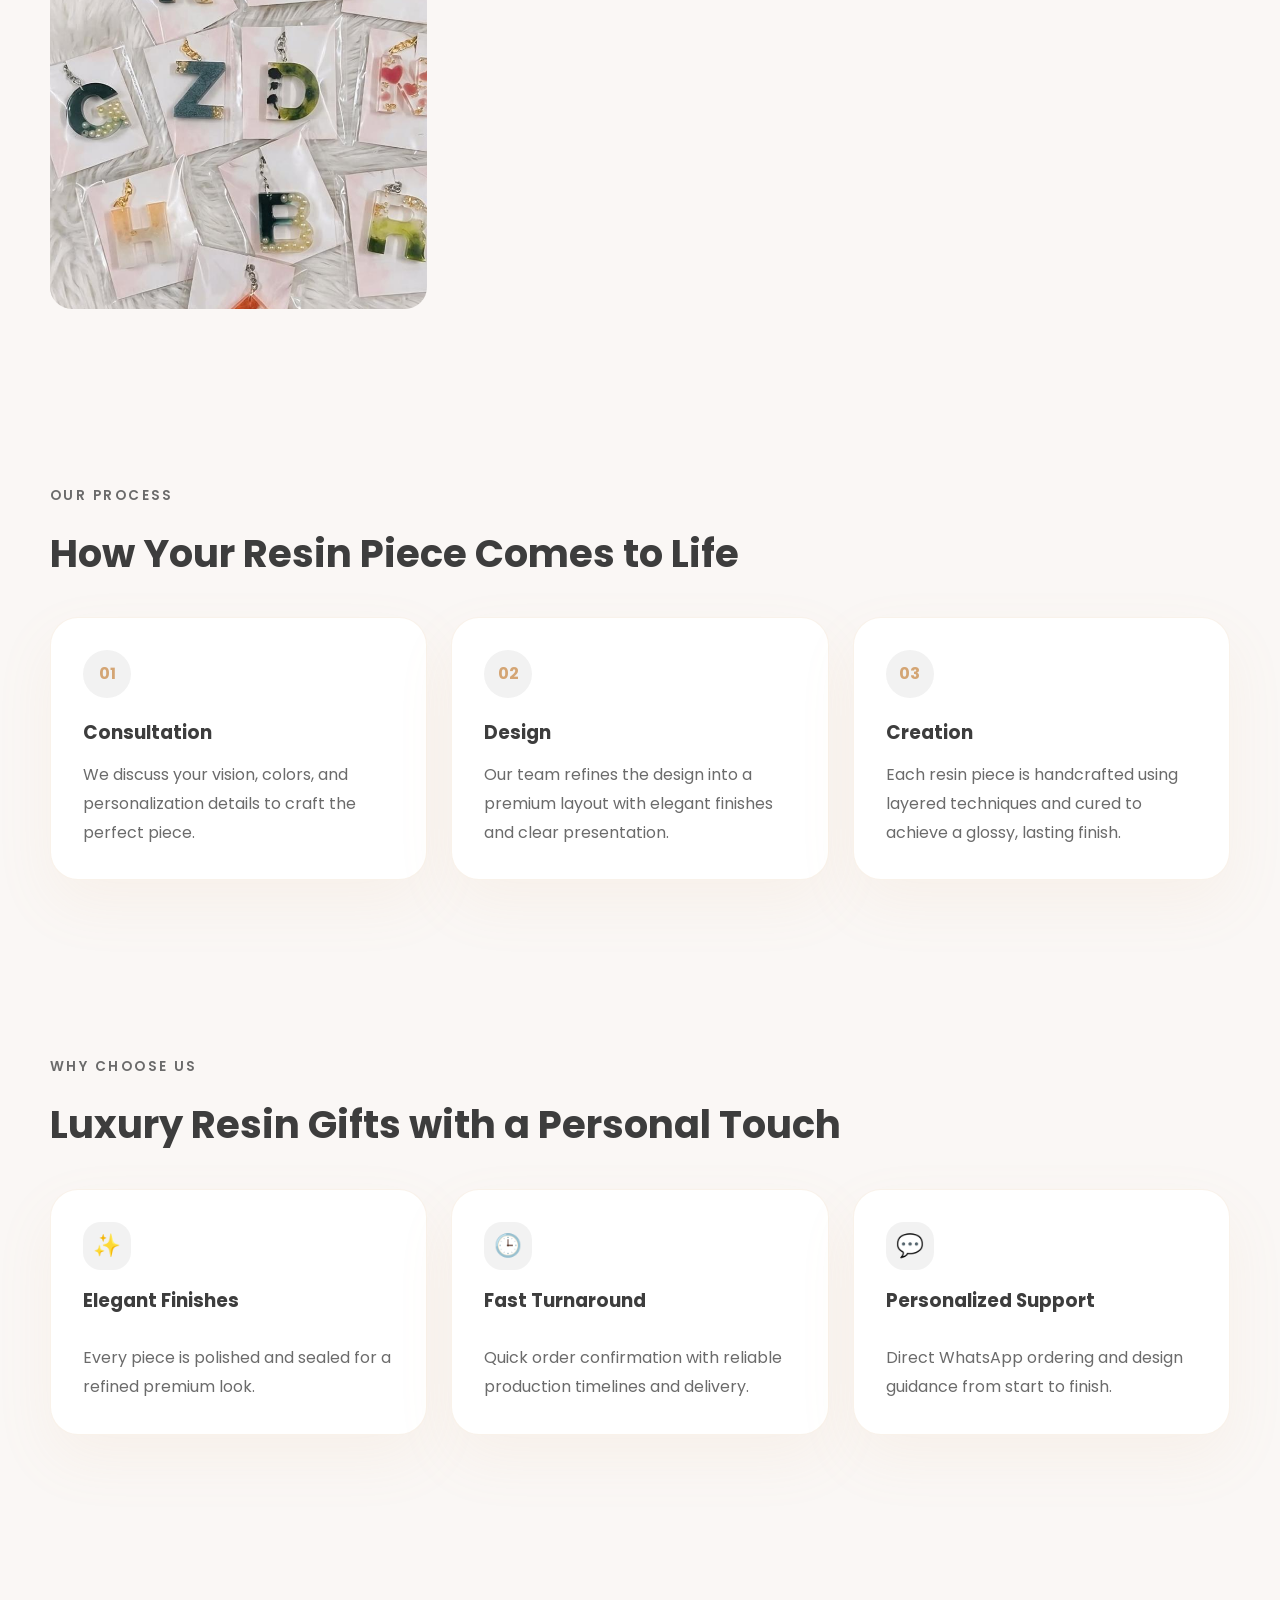
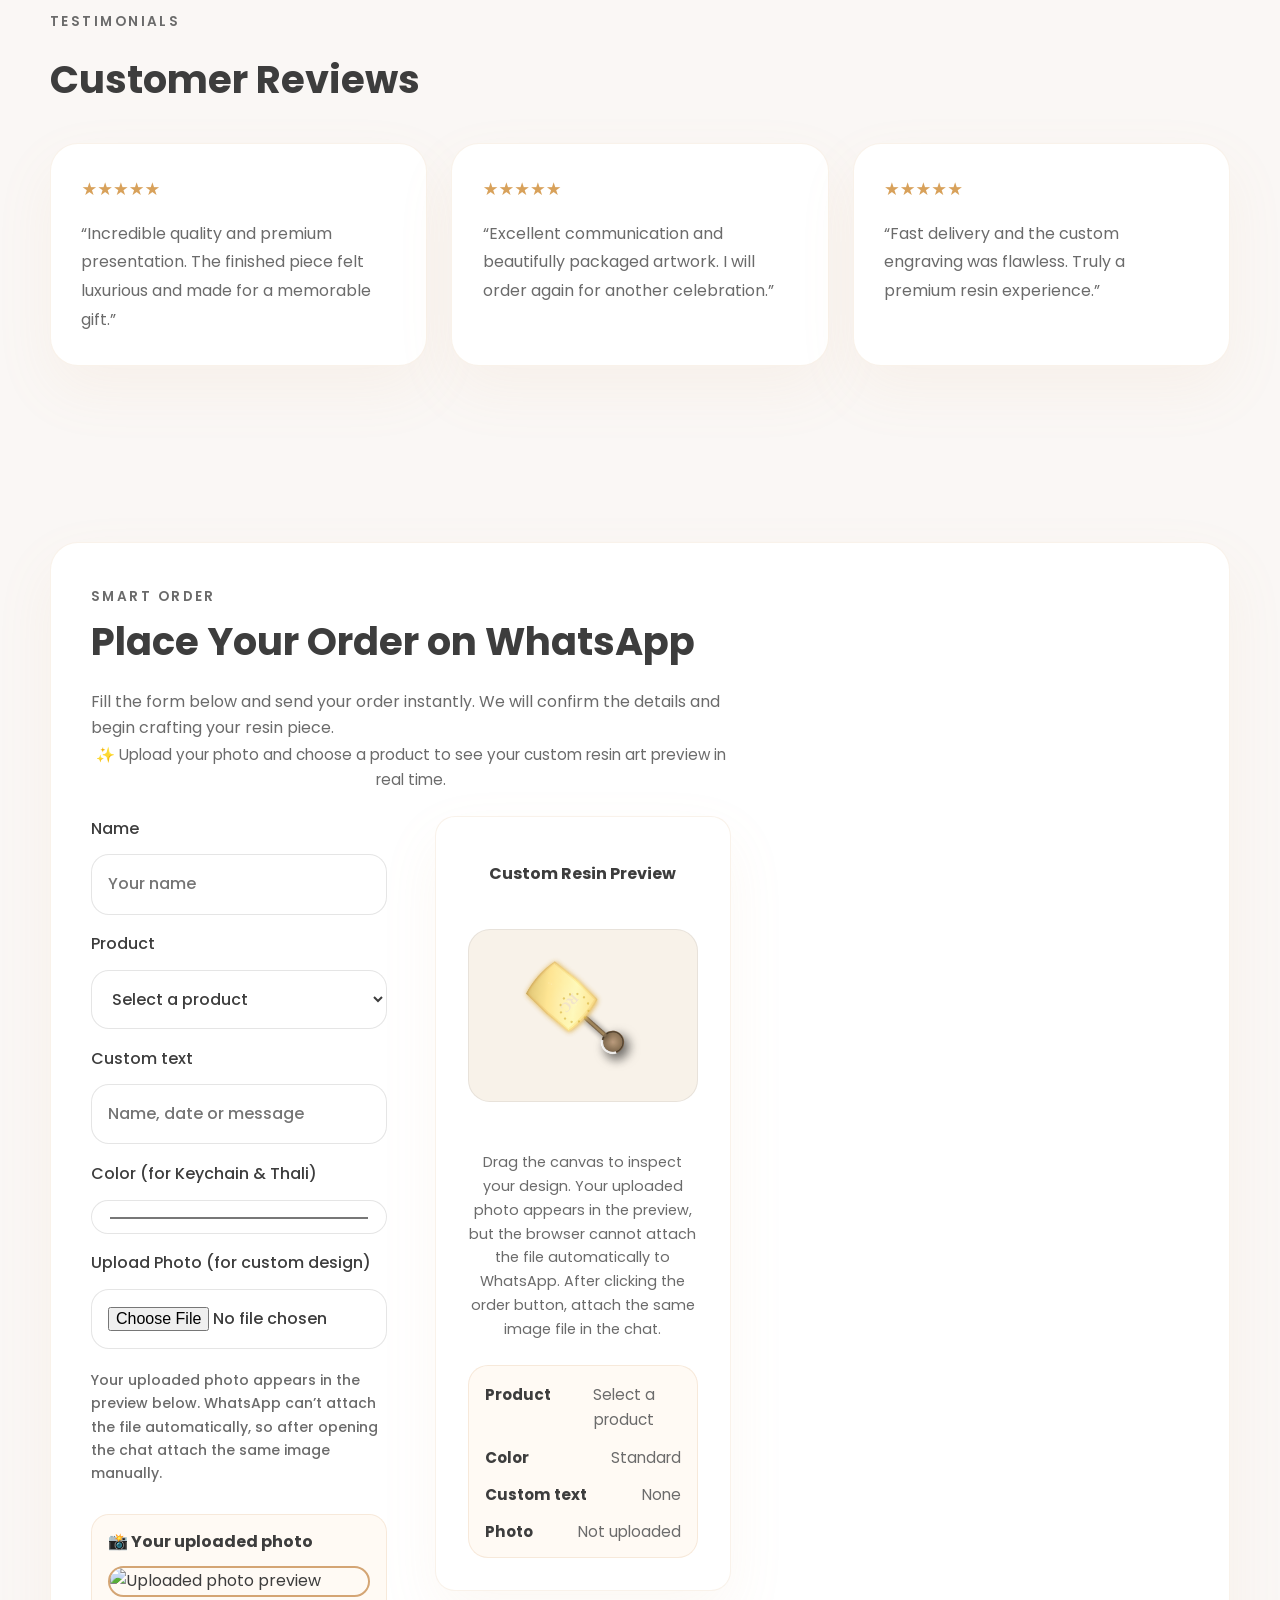
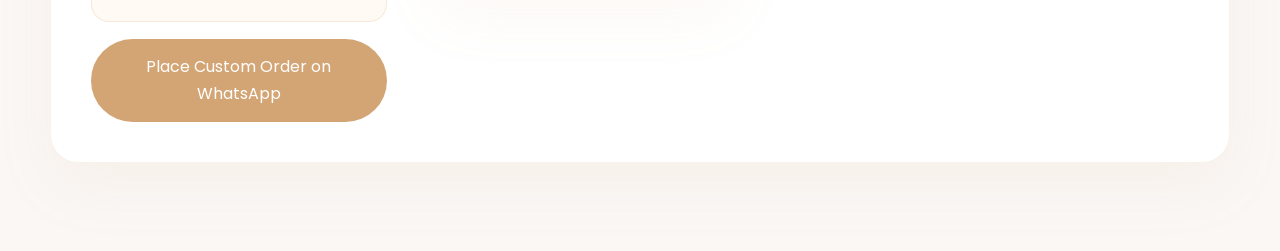
==== commit 3c71d7e6: "Update index.html" ====
--- a/index.html
+++ b/index.html
@@ -25,10 +25,10 @@
   <main>
     <section class="hero" id="home">
       <div class="hero-slider" aria-hidden="true">
-        <img src="images/banner1.png" alt="Resin art image 1">
-        <img src="images/banner2.png" alt="Resin art image 2">
-        <img src="images/banner3.png" alt="Resin art image 3">
-        <img src="images/banner4.png" alt="Resin art image 4">
+        <img src="banner1.png" alt="Resin art image 1">
+        <img src="banner2.png" alt="Resin art image 2">
+        <img src="banner3.png" alt="Resin art image 3">
+        <img src="banner4.png" alt="Resin art image 4">
       </div>
       <div class="hero-overlay"></div>
       <div class="floating-elements">
@@ -61,7 +61,7 @@
       </div>
       <div class="container product-grid featured-products">
         <article class="product-card animate-on-scroll" data-featured-card data-card-index="0" onclick="openImage(this)">
-          <img src="images/image2.png" alt="Resin Frame">
+          <img src="image2.png" alt="Resin Frame">
           <div class="product-copy">
             <h3>🎁 Resin Frame</h3>
             <p>Personalized resin frames with photo inserts, pearl accents, and gold detailing. Ideal for weddings, anniversaries, and custom gifting.</p>
@@ -70,7 +70,7 @@
         </article>
 
         <article class="product-card animate-on-scroll" data-featured-card data-card-index="1" onclick="openImage(this)">
-          <img src="images/image1.png" alt="Resin Key Chain">
+          <img src="image1.png" alt="Resin Key Chain">
           <div class="product-copy">
             <h3>🔑 Resin Key Chain</h3>
             <p>Personalized resin keychains with letters, names, or photos. Compact and durable keepsakes for everyday use.</p>
@@ -79,7 +79,7 @@
         </article>
 
         <article class="product-card animate-on-scroll" data-featured-card data-card-index="2" onclick="openImage(this)">
-          <img src="images/image3.png" alt="Resin Varmala Preservation">
+          <img src="image3.png" alt="Resin Varmala Preservation">
           <div class="product-copy">
             <h3>💐 Resin Varmala Preservation</h3>
             <p>Preserve your wedding varmala in elegant resin with photo details and custom accents. A beautiful memory keepsake.</p>
@@ -88,7 +88,7 @@
         </article>
 
         <article class="product-card animate-on-scroll" data-featured-card data-card-index="3" onclick="openImage(this)">
-          <img src="images/image4.png" alt="Resin Photo Keychain">
+          <img src="image4.png" alt="Resin Photo Keychain">
           <div class="product-copy">
             <h3>📸 Resin Photo Keychain</h3>
             <p>Custom resin photo keychains with vibrant photos, names, and decorative details for a memorable gift.</p>
@@ -97,7 +97,7 @@
         </article>
 
         <article class="product-card animate-on-scroll" data-featured-card data-card-index="4" onclick="openImage(this)">
-          <img src="images/image4.png" alt="Wedding Card Preservation">
+          <img src="image4.png" alt="Wedding Card Preservation">
           <div class="product-copy">
             <h3>💌 Wedding Card Preservation</h3>
             <p>Encapsulate wedding cards in premium resin for a stylish keepsake that preserves your invitation forever.</p>
@@ -106,7 +106,7 @@
         </article>
 
         <article class="product-card animate-on-scroll" data-featured-card data-card-index="5" onclick="openImage(this)">
-          <img src="images/image6.png" alt="Resin Pooja Thali">
+          <img src="image6.png" alt="Resin Pooja Thali">
           <div class="product-copy">
             <h3>🙏 Resin Pooja Thali</h3>
             <p>Handcrafted resin pooja thali with custom colors and detailing. Perfect for rituals, decor, and meaningful ceremonies.</p>
@@ -127,12 +127,12 @@
         <h2 id="gallery-title">Our Work</h2>
       </div>
       <div class="container gallery-grid">
-        <img class="animate-on-scroll" data-gallery-index="0" src="images/image4.png" alt="Resin keychain close-up" onclick="openImage(this)">
-        <img class="animate-on-scroll" data-gallery-index="1" src="images/image1.png" alt="Resin photo frame styled" onclick="openImage(this)">
-        <img class="animate-on-scroll" data-gallery-index="2" src="images/image3.png" alt="Resin art detail" onclick="openImage(this)">
-        <img class="animate-on-scroll" data-gallery-index="3" src="images/image4.png" alt="Resin product display" onclick="openImage(this)">
-        <img class="animate-on-scroll" data-gallery-index="4" src="https://images.unsplash.com/photo-1602524817863-24b8884d13a0?auto=format&fit=crop&w=900&q=80" alt="Resin art close-up" onclick="openImage(this)">
-        <img class="animate-on-scroll" data-gallery-index="5" src="https://images.unsplash.com/photo-1556012018-79e55c21c1cc?auto=format&fit=crop&w=900&q=80" alt="Premium resin product display" onclick="openImage(this)">
+        <img class="animate-on-scroll" data-gallery-index="0" src="image4.png" alt="Resin keychain close-up" onclick="openImage(this)">
+        <img class="animate-on-scroll" data-gallery-index="1" src="image1.png" alt="Resin photo frame styled" onclick="openImage(this)">
+        <img class="animate-on-scroll" data-gallery-index="2" src="image3.png" alt="Resin art detail" onclick="openImage(this)">
+        <img class="animate-on-scroll" data-gallery-index="3" src="image4.png" alt="Resin product display" onclick="openImage(this)">
+        <img class="animate-on-scroll" data-gallery-index="4" src="image8.png" alt="Resin art close-up" onclick="openImage(this)">
+        <img class="animate-on-scroll" data-gallery-index="5" src="image9.png" alt="Premium resin product display" onclick="openImage(this)">
       </div>
     </section>
 
@@ -428,8 +428,8 @@
         { src: 'image1.png', alt: 'Resin photo frame styled' },
         { src: 'image3.png', alt: 'Resin art detail' },
         { src: 'image4.png', alt: 'Resin product display' },
-        { src: 'https://images.unsplash.com/photo-1602524817863-24b8884d13a0?auto=format&fit=crop&w=900&q=80', alt: 'Resin art close-up' },
-        { src: 'https://images.unsplash.com/photo-1556012018-79e55c21c1cc?auto=format&fit=crop&w=900&q=80', alt: 'Premium resin product display' }
+        { src: 'image8.png', alt: 'Resin art close-up' },
+        { src: 'image9.png', alt: 'Premium resin product display' }
       ],
       processSection: {
         label: 'Our Process',
--- a/style.css
+++ b/style.css
@@ -592,6 +592,188 @@
   gap: 1.05rem;
 }
 
+.order-section .order-panel {
+  display: grid;
+  grid-template-columns: minmax(320px, 1.35fr) minmax(300px, 0.9fr);
+  gap: 2rem;
+  align-items: start;
+}
+
+.preview-intro {
+  text-align: center;
+  color: var(--text-muted);
+  margin-bottom: 1.5rem;
+  font-size: 0.95rem;
+}
+
+.product-preview {
+  display: grid;
+  justify-items: center;
+  align-items: center;
+  min-height: 280px;
+  position: relative;
+}
+
+.product-preview canvas {
+  width: 100%;
+  max-width: 520px;
+  border-radius: 22px;
+  border: 1px solid rgba(43, 43, 43, 0.08);
+  background: #f8f2e9;
+  cursor: grab;
+}
+
+#order-summary {
+  display: grid;
+  gap: 0.75rem;
+  margin-top: 1.5rem;
+  padding: 1rem 1rem 0.85rem;
+  border-radius: 20px;
+  background: rgba(255, 250, 244, 0.95);
+  border: 1px solid rgba(212, 165, 116, 0.2);
+}
+
+.order-summary-item {
+  display: flex;
+  justify-content: space-between;
+  gap: 1rem;
+  color: var(--text-muted);
+  font-size: 0.95rem;
+}
+
+.order-summary-item strong {
+  color: var(--text-primary);
+}
+
+.file-note {
+  display: block;
+  margin-top: 0.5rem;
+  font-size: 0.88rem;
+  color: var(--text-muted);
+}
+
+.uploaded-photo-preview {
+  display: grid;
+  gap: 0.65rem;
+  margin: 0.75rem 0 0;
+  padding: 0.9rem 1rem;
+  border-radius: 18px;
+  border: 1px solid rgba(212, 165, 116, 0.2);
+  background: rgba(255, 250, 244, 0.95);
+}
+
+.image-preview-wrapper {
+  position: relative;
+  display: inline-block;
+}
+
+.image-overlay-hint {
+  position: absolute;
+  inset: 0;
+  display: grid;
+  place-items: center;
+  background: rgba(0, 0, 0, 0);
+  color: var(--accent);
+  font-size: 0.85rem;
+  font-weight: 600;
+  text-align: center;
+  border-radius: 14px;
+  opacity: 0;
+  transition: all 0.2s ease;
+  pointer-events: none;
+}
+
+.image-preview-wrapper:hover .image-overlay-hint {
+  opacity: 1;
+  background: rgba(0, 0, 0, 0.35);
+  color: white;
+}
+
+.uploaded-photo-preview img {
+  width: 100%;
+  max-width: 320px;
+  border-radius: 16px;
+  object-fit: cover;
+  border: 2px solid var(--accent);
+  position: relative;
+  transition: transform 0.2s ease, box-shadow 0.2s ease;
+}
+
+.uploaded-photo-preview img:hover {
+  transform: scale(1.02);
+  box-shadow: 0 8px 20px rgba(212, 165, 116, 0.25);
+}
+
+.uploaded-photo-preview span {
+  display: block;
+  color: var(--text-muted);
+  font-size: 0.9rem;
+}
+
+.uploaded-image-modal-overlay {
+  position: fixed;
+  inset: 0;
+  background: rgba(0, 0, 0, 0.85);
+  display: none;
+  place-items: center;
+  z-index: 100;
+  padding: 1rem;
+}
+
+.uploaded-image-modal-overlay.show {
+  display: grid;
+}
+
+.uploaded-image-modal-card {
+  position: relative;
+  background: white;
+  border-radius: 24px;
+  padding: 1rem;
+  max-width: 90vw;
+  max-height: 90vh;
+  display: grid;
+  grid-template-columns: 1fr;
+  gap: 1rem;
+  box-shadow: 0 40px 100px rgba(0, 0, 0, 0.4);
+  overflow: hidden;
+}
+
+.uploaded-image-modal-card img {
+  max-width: 100%;
+  max-height: 70vh;
+  object-fit: contain;
+  border-radius: 16px;
+  display: block;
+}
+
+.modal-close {
+  position: absolute;
+  top: 1rem;
+  right: 1rem;
+  width: 40px;
+  height: 40px;
+  border-radius: 50%;
+  background: rgba(255, 255, 255, 0.95);
+  border: none;
+  font-size: 1.8rem;
+  cursor: pointer;
+  display: grid;
+  place-items: center;
+  z-index: 101;
+  transition: background 0.2s ease;
+}
+
+.modal-close:hover {
+  background: white;
+}
+
+.modal-image-filename {
+  text-align: center;
+  color: var(--text-muted);
+  font-size: 0.95rem;
+  margin: 0;
+}
+
 .order-form label {
   display: grid;
   gap: 0.75rem;
@@ -611,6 +793,336 @@
 .order-form input:focus,
 .order-form select:focus {
   outline: 2px solid rgba(43, 43, 43, 0.16);
+}
+
+.order-customizer {
+  display: grid;
+  gap: 2rem;
+}
+
+.customizer-preview {
+  order: -1;
+}
+
+.preview-container {
+  background: var(--surface);
+  border: 1px solid var(--border);
+  border-radius: 20px;
+  padding: 2rem;
+  text-align: center;
+  box-shadow: var(--shadow);
+}
+
+.product-preview {
+  display: flex;
+  justify-content: center;
+  align-items: center;
+  min-height: 240px;
+  margin-bottom: 1rem;
+}
+
+.preview-image-frame,
+.preview-keychain,
+.preview-frame,
+.preview-plate,
+.preview-bookmark,
+.preview-board,
+.preview-generic {
+  display: flex;
+  justify-content: center;
+  align-items: center;
+  width: 100%;
+}
+
+.preview-image-frame {
+  max-width: 320px;
+  border: 4px solid;
+  border-radius: 26px;
+  box-shadow: 0 18px 40px rgba(0, 0, 0, 0.12);
+  overflow: hidden;
+  flex-direction: column;
+}
+
+.preview-product-image {
+  width: 100%;
+  display: block;
+  object-fit: cover;
+  aspect-ratio: 4 / 3;
+}
+
+.preview-details {
+  padding: 1rem 1rem 1.1rem;
+  background: rgba(255, 255, 255, 0.95);
+  width: 100%;
+  text-align: center;
+}
+
+.preview-badge-title {
+  display: block;
+  font-weight: 700;
+  margin-bottom: 0.45rem;
+  color: #222;
+}
+
+.preview-text {
+  color: #4a4a4a;
+  font-size: 0.95rem;
+  min-height: 2.2rem;
+}
+
+.preview-badges {
+  display: flex;
+  flex-wrap: wrap;
+  justify-content: center;
+  gap: 0.35rem;
+  margin-top: 0.9rem;
+}
+
+.preview-badge {
+  background: rgba(43, 43, 43, 0.08);
+  color: #333;
+  border-radius: 999px;
+  padding: 0.35rem 0.65rem;
+  font-size: 0.82rem;
+  font-weight: 600;
+}
+
+.preview-keychain {
+  position: relative;
+  width: 120px;
+  height: 80px;
+}
+
+.keychain-body {
+  width: 100%;
+  height: 100%;
+  border-radius: 12px;
+  display: flex;
+  align-items: center;
+  justify-content: center;
+  font-weight: 600;
+  font-size: 14px;
+  color: #333;
+  box-shadow: 0 4px 12px rgba(0, 0, 0, 0.15);
+  transition: all 0.3s ease;
+}
+
+.keychain-ring {
+  position: absolute;
+  top: -8px;
+  left: 50%;
+  transform: translateX(-50%);
+  width: 16px;
+  height: 16px;
+  border-radius: 50%;
+  background: #C0C0C0;
+  border: 2px solid #999;
+}
+
+.preview-title {
+  font-weight: 700;
+  margin: 0.75rem 0 0.5rem;
+  color: var(--text-primary);
+}
+
+.preview-note {
+  color: var(--text-muted);
+  font-size: 0.9rem;
+  margin: 0;
+}
+
+.checkbox-group {
+  display: grid;
+  gap: 0.75rem;
+}
+
+.checkbox-label {
+  display: flex;
+  align-items: center;
+  gap: 0.75rem;
+  font-weight: 400;
+  cursor: pointer;
+}
+
+.checkbox-label input[type="checkbox"] {
+  width: auto;
+  margin: 0;
+}
+
+.preview-generic,
+.preview-frame,
+.preview-plate,
+.preview-bookmark,
+.preview-board,
+.preview-keychain {
+  display: flex;
+  justify-content: center;
+  align-items: center;
+  min-height: 200px;
+}
+
+.generic-product,
+.preview-frame .frame-body,
+.preview-bookmark .bookmark-card,
+.preview-board .board-surface,
+.preview-plate .plate-surface,
+.preview-keychain .keychain-body {
+  box-shadow: 0 16px 36px rgba(0, 0, 0, 0.12);
+}
+
+.preview-frame .frame-body {
+  width: 220px;
+  border: 4px solid;
+  border-radius: 18px;
+  padding: 1rem;
+  display: grid;
+  gap: 0.8rem;
+}
+
+.frame-photo {
+  min-height: 120px;
+  background: rgba(255, 255, 255, 0.6);
+  display: grid;
+  place-items: center;
+  color: #333;
+  font-weight: 700;
+  border-radius: 14px;
+}
+
+.frame-label {
+  font-size: 0.95rem;
+  text-align: center;
+  color: #222;
+}
+
+.preview-plate .plate-surface {
+  width: 200px;
+  height: 200px;
+  border: 5px solid;
+  border-radius: 50%;
+  position: relative;
+  display: grid;
+  place-items: center;
+  text-align: center;
+  padding: 1rem;
+}
+
+.plate-text {
+  font-weight: 700;
+  color: #222;
+  max-width: 110px;
+}
+
+.plate-deco {
+  position: absolute;
+  width: 16px;
+  height: 16px;
+  border-radius: 50%;
+  background: rgba(255, 255, 255, 0.8);
+}
+
+.plate-deco-1 {
+  top: 14px;
+  left: 24px;
+}
+
+.plate-deco-2 {
+  bottom: 18px;
+  right: 24px;
+}
+
+.preview-bookmark .bookmark-card {
+  width: 100px;
+  height: 220px;
+  border: 4px solid;
+  border-radius: 18px;
+  padding: 1rem;
+  position: relative;
+  display: grid;
+  align-items: flex-start;
+  row-gap: 0.8rem;
+}
+
+.bookmark-text {
+  writing-mode: vertical-rl;
+  text-orientation: mixed;
+  font-size: 0.9rem;
+  color: #222;
+  font-weight: 700;
+}
+
+.bookmark-photo {
+  position: absolute;
+  bottom: 12px;
+  right: 12px;
+  font-size: 1.2rem;
+}
+
+.preview-board .board-surface {
+  width: 220px;
+  height: 140px;
+  border: 4px solid;
+  border-radius: 18px;
+  display: grid;
+  place-items: center;
+  text-align: center;
+  padding: 1rem;
+}
+
+.board-text {
+  font-weight: 700;
+  color: #222;
+}
+
+.preview-generic {
+  display: flex;
+  justify-content: center;
+  align-items: center;
+}
+
+.generic-product {
+  width: 120px;
+  height: 120px;
+  border-radius: 12px;
+  display: flex;
+  flex-direction: column;
+  align-items: center;
+  justify-content: center;
+  font-weight: 600;
+  font-size: 14px;
+  color: #333;
+  box-shadow: 0 4px 12px rgba(0, 0, 0, 0.15);
+  position: relative;
+  transition: all 0.3s ease;
+}
+
+.generic-text {
+  text-align: center;
+  word-break: break-word;
+  max-width: 100px;
+}
+
+.pearl-effect,
+.glitter-effect,
+.photo-effect {
+  position: absolute;
+  font-size: 16px;
+  opacity: 0.7;
+}
+
+.pearl-effect {
+  top: 8px;
+  right: 8px;
+}
+
+.glitter-effect {
+  bottom: 8px;
+  left: 8px;
+}
+
+.photo-effect {
+  top: 8px;
+  left: 8px;
 }
 
 .popup-overlay {
@@ -732,7 +1244,15 @@
   }
 
   .order-panel {
-    grid-template-columns: 1.1fr 0.9fr;
-    align-items: flex-start;
+    grid-template-columns: 1fr;
   }
-}
+
+  .order-customizer {
+    grid-template-columns: 1fr 1fr;
+    gap: 3rem;
+  }
+
+  .customizer-preview {
+    order: 1;
+  }
+}
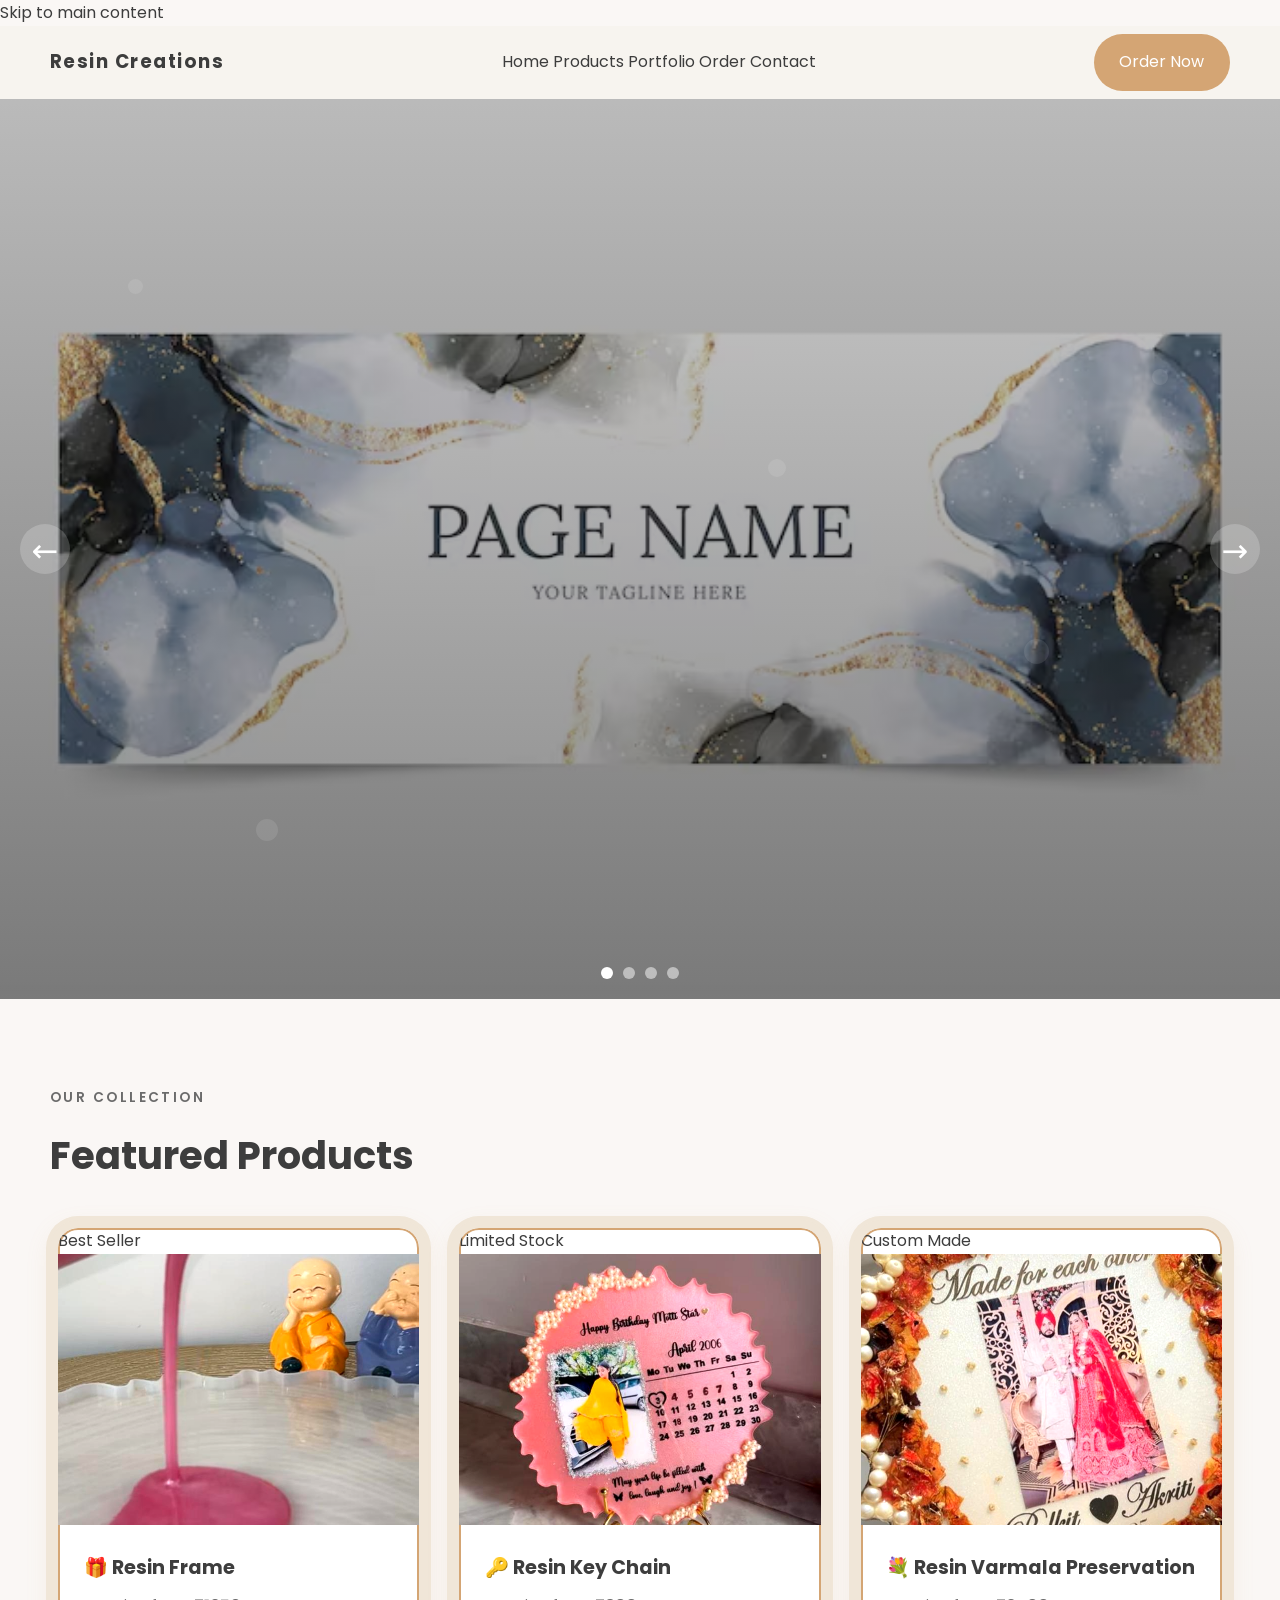
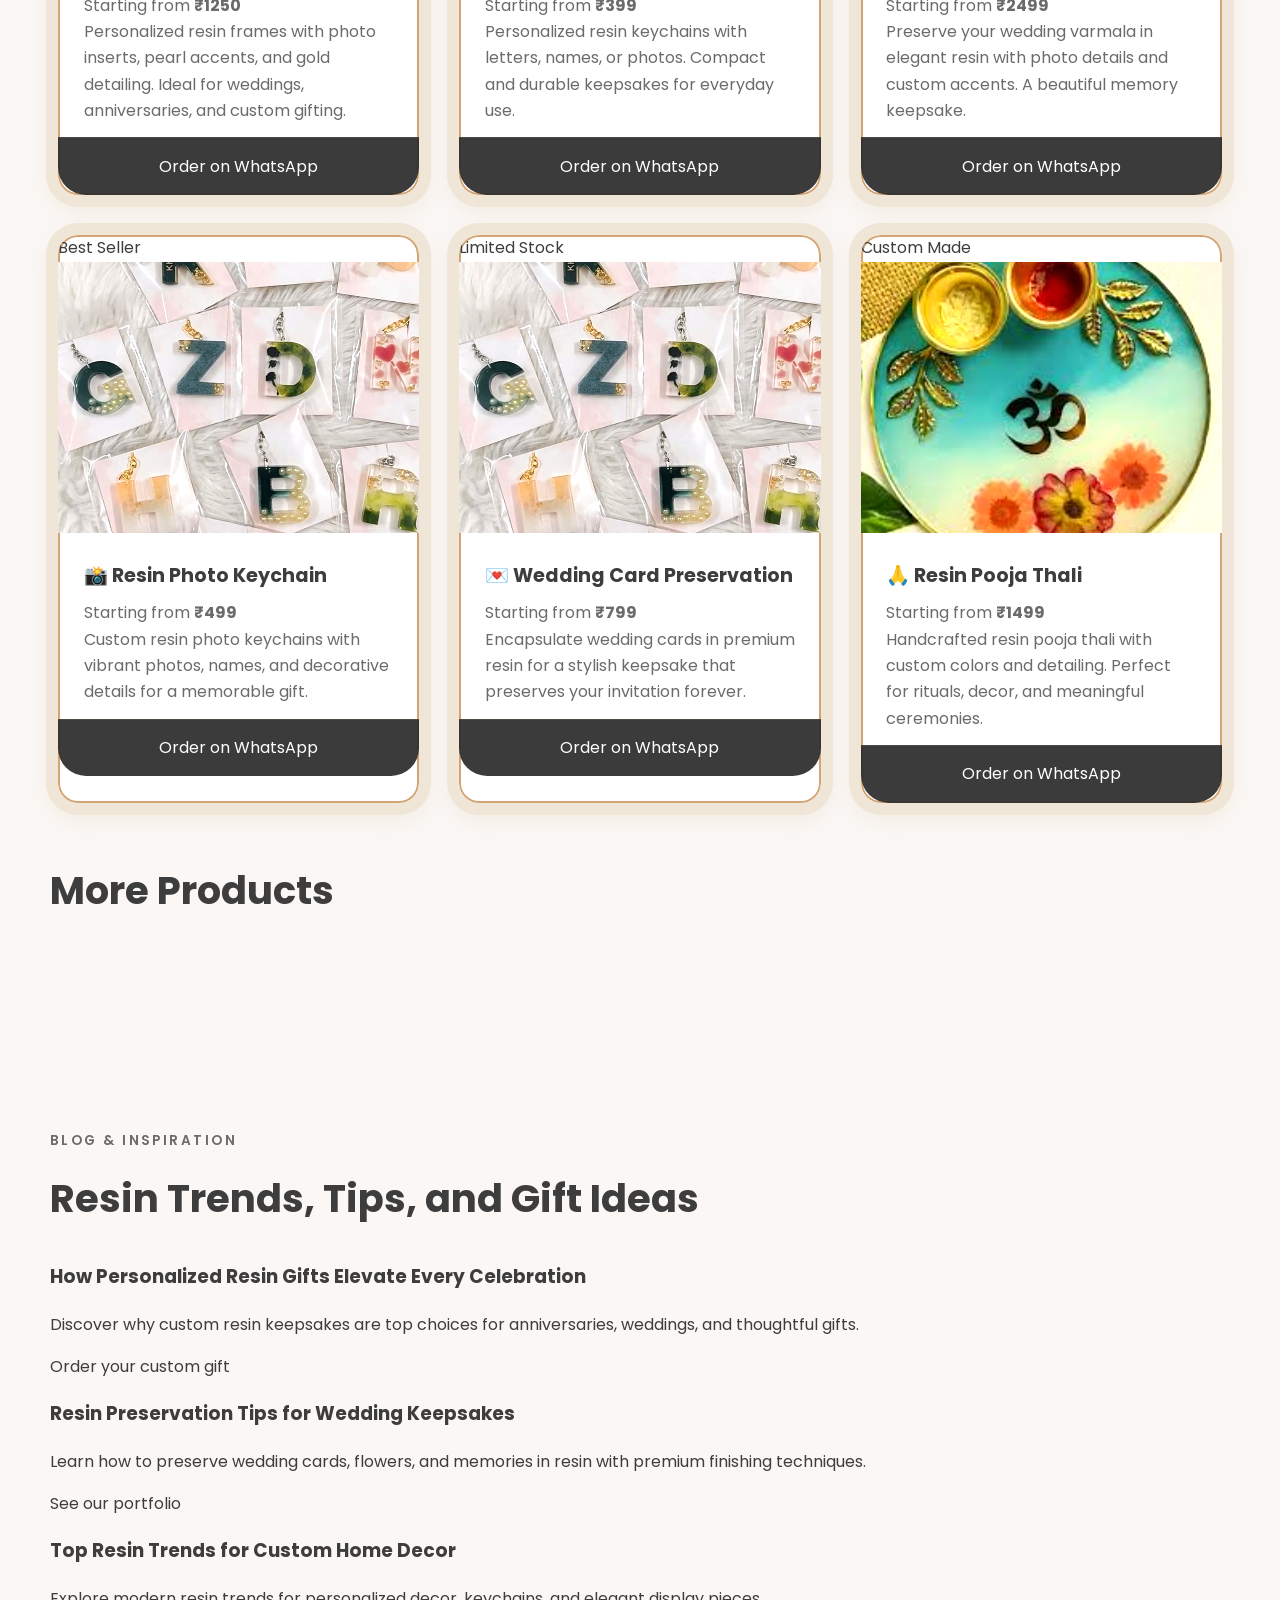
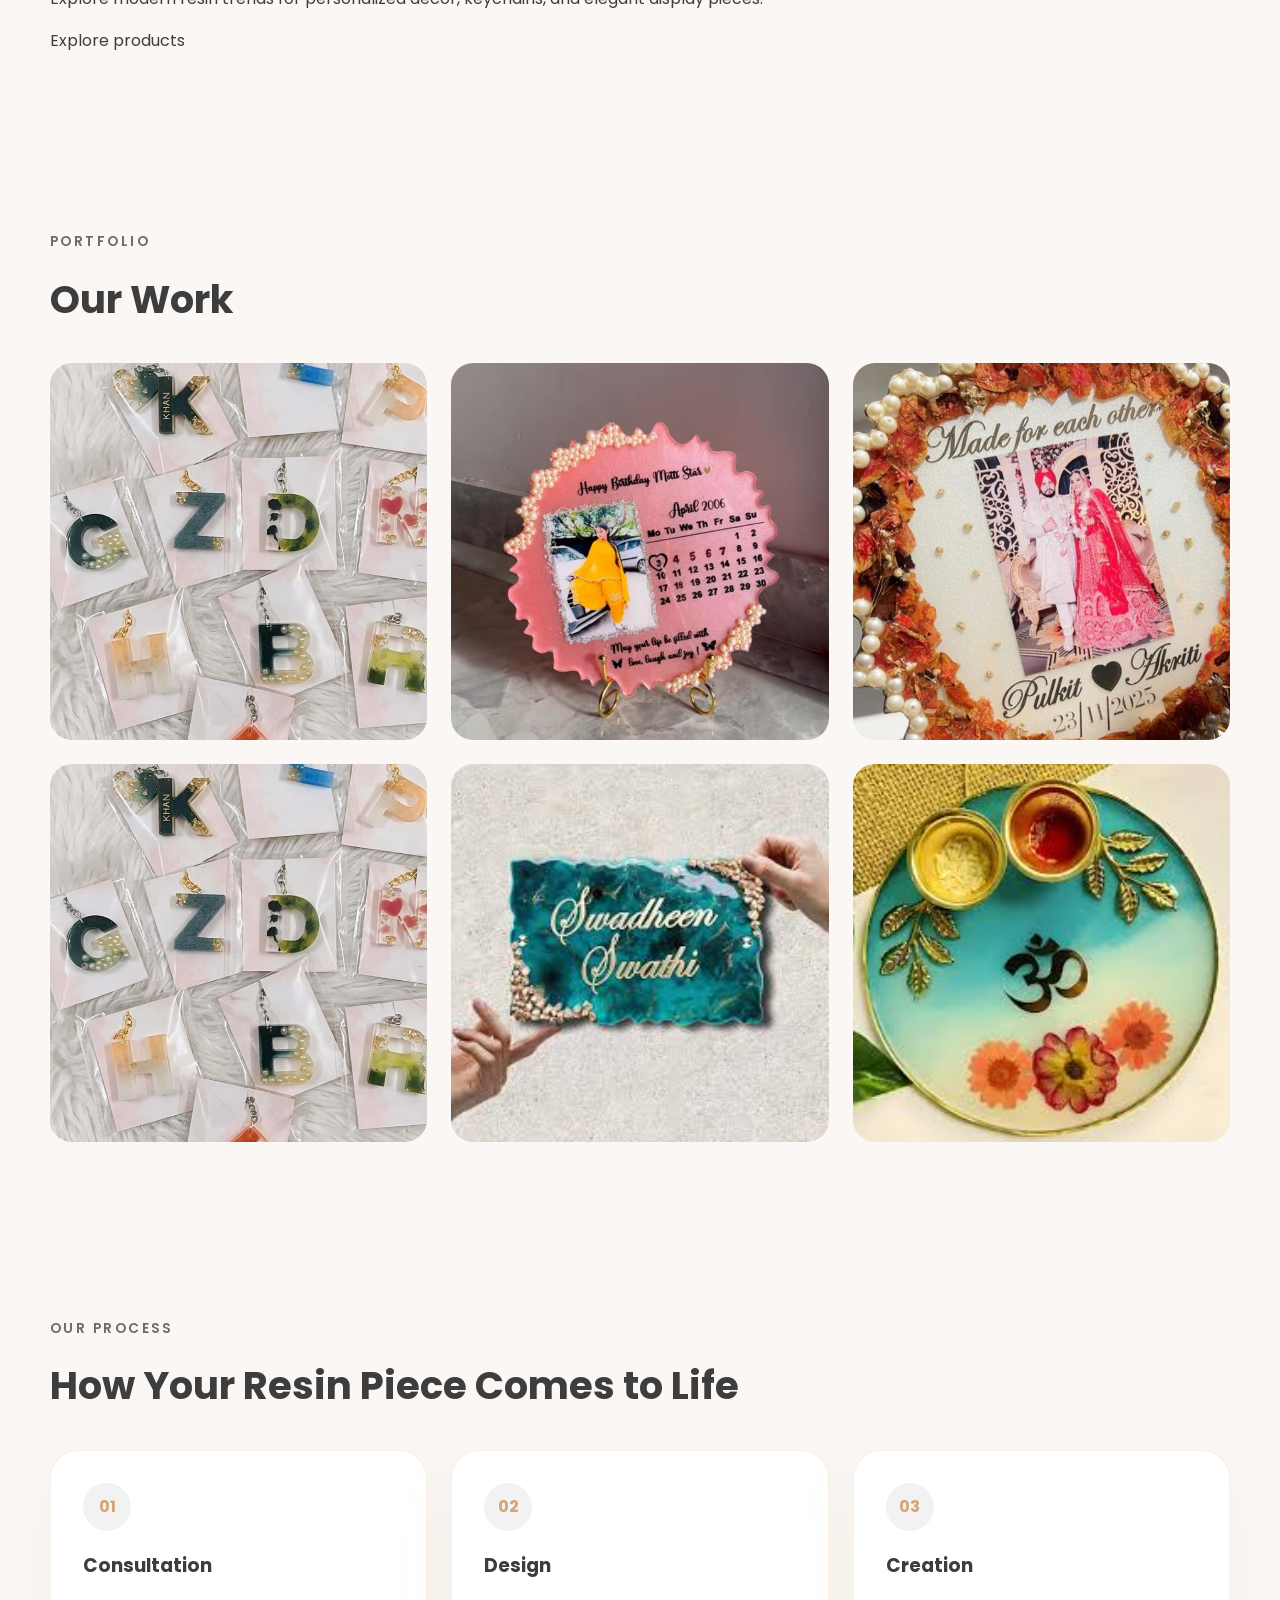
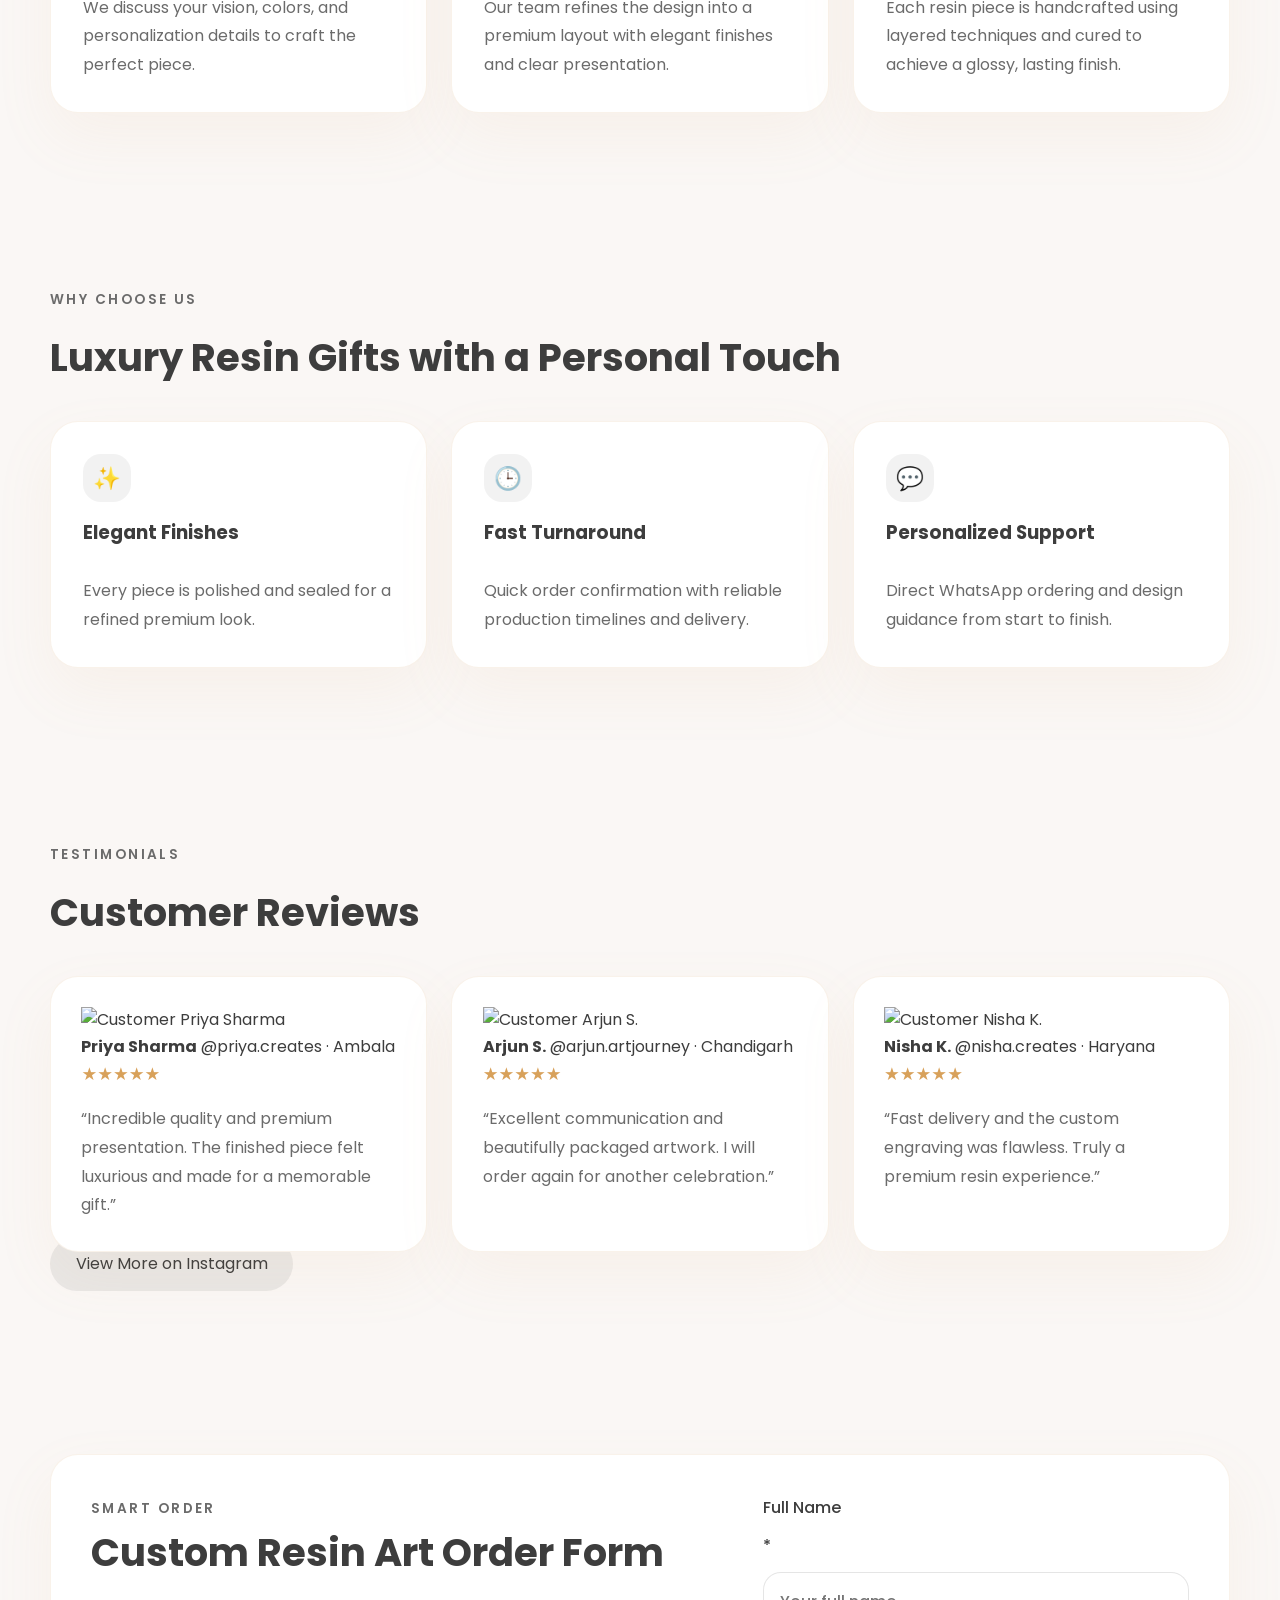
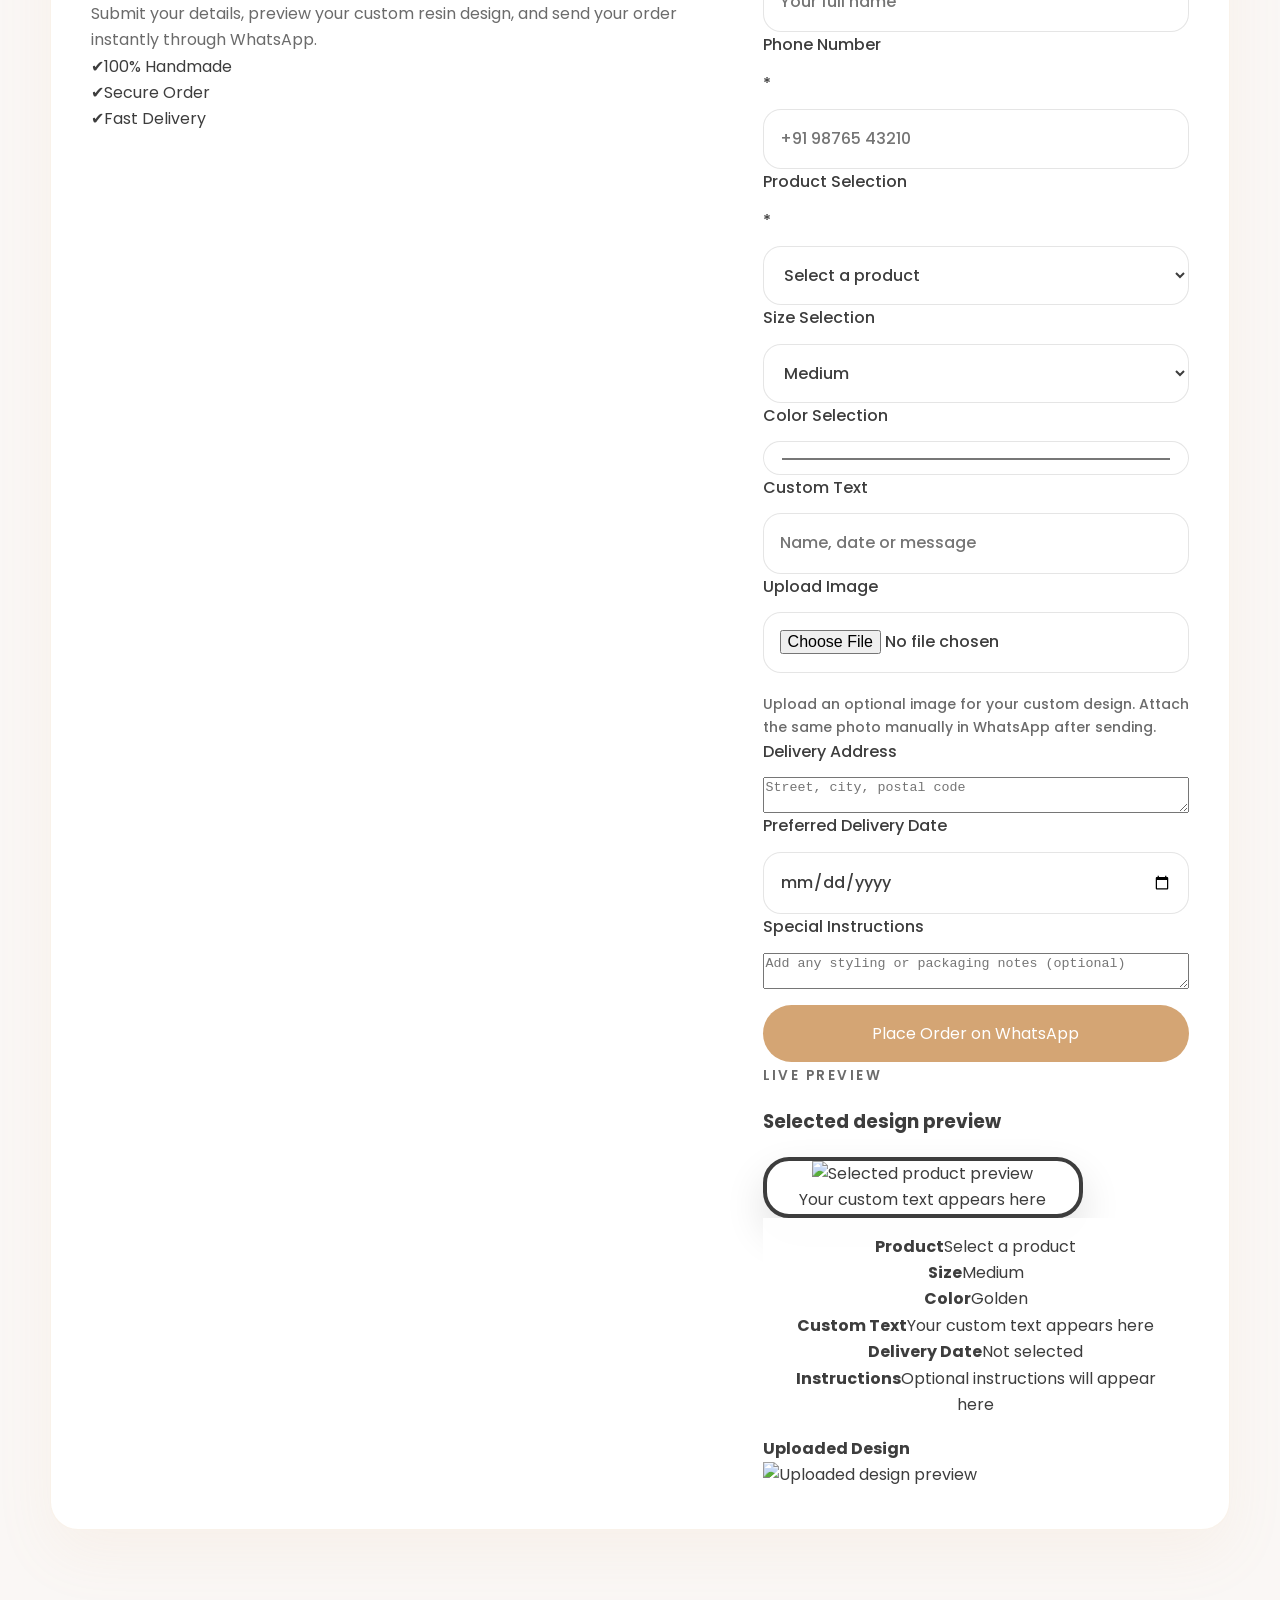
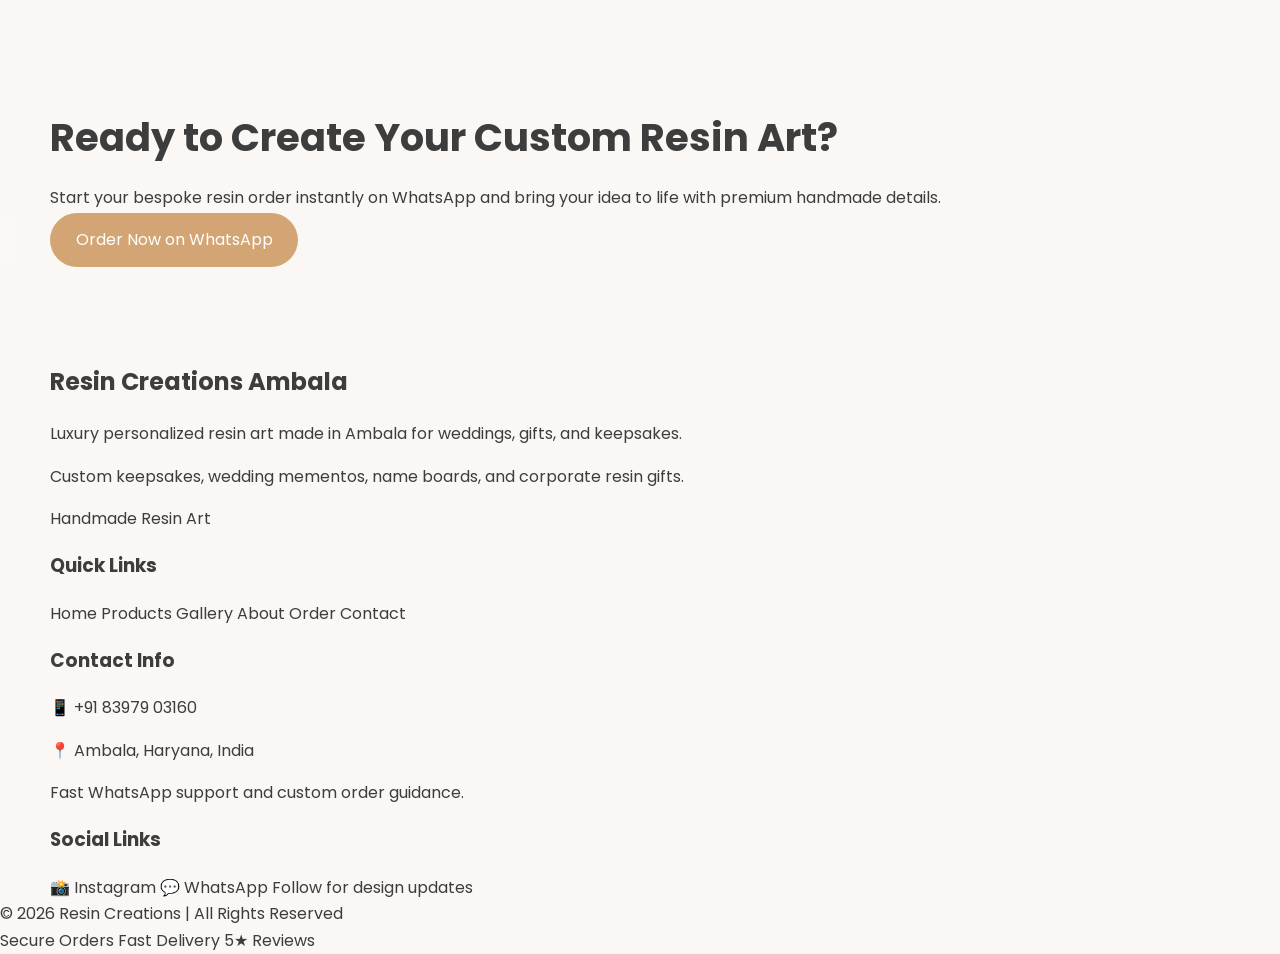
==== commit 0f1eff54: "Update index.html" ====
--- a/index.html
+++ b/index.html
@@ -3,32 +3,92 @@
 <head>
   <meta charset="UTF-8">
   <meta name="viewport" content="width=device-width, initial-scale=1.0">
-  <title>Best Resin Art in Ambala | Custom Gifts</title>
-  <meta name="description" content="Resin Creations offers luxury custom resin art and handmade gifts in Ambala. Premium finishes, personalized orders, and WhatsApp booking." />
+  <title>Resin Creations Ambala | Custom Resin Art & Personalized Gifts</title>
+  <meta name="description" content="Resin Creations Ambala crafts luxury custom resin art and personalized gifts with fast WhatsApp ordering, premium finishes, and memorable keepsakes." />
   <link rel="preconnect" href="https://fonts.googleapis.com">
   <link rel="preconnect" href="https://fonts.gstatic.com" crossorigin>
   <link href="https://fonts.googleapis.com/css2?family=Poppins:wght@400;500;600;700&display=swap" rel="stylesheet">
   <link rel="stylesheet" href="style.css">
   <script defer src="script.js"></script>
+  <!-- SEO: Keywords help reinforce page relevance for resin art searches -->
+  <meta name="keywords" content="resin art, personalized resin gifts, resin keepsakes, custom resin keychains, resin decor, Ambala resin artist">
+  <!-- SEO: Canonical URL prevents duplicate content issues and favors the primary page -->
+  <link rel="canonical" href="https://resincreationsambala.com/">
+  <!-- SEO: Open Graph tags improve social visibility when the page is shared on social platforms -->
+  <meta property="og:title" content="Resin Creations Ambala | Custom Resin Art Gifts">
+  <meta property="og:description" content="Luxury resin art in Ambala featuring personalized gifts, wedding keepsakes, and custom decor with premium finishes.">
+  <meta property="og:url" content="https://resincreationsambala.com/">
+  <meta property="og:image" content="banner1.png">
+  <meta property="og:type" content="website">
+  <meta property="og:site_name" content="Resin Creations Ambala">
+  <meta name="twitter:card" content="summary_large_image">
+  <meta name="twitter:title" content="Resin Creations Ambala | Custom Resin Art Gifts">
+  <meta name="twitter:description" content="Personalized resin art, custom gifts, and memory keepsakes made in Ambala. Order fast through WhatsApp.">
+  <meta name="twitter:image" content="banner1.png">
+  <script type="application/ld+json">
+  {
+    "@context": "https://schema.org",
+    "@graph": [
+      {
+        "@type": "Organization",
+        "name": "Resin Creations Ambala",
+        "url": "https://resincreationsambala.com/",
+        "logo": "https://resincreationsambala.com/banner1.png"
+      },
+      {
+        "@type": "LocalBusiness",
+        "name": "Resin Creations Ambala",
+        "image": "https://resincreationsambala.com/banner1.png",
+        "telephone": "+918397903160",
+        "address": {
+          "@type": "PostalAddress",
+          "addressLocality": "Ambala",
+          "addressRegion": "Haryana",
+          "addressCountry": "IN"
+        }
+      },
+      {
+        "@type": "WebSite",
+        "name": "Resin Creations Ambala",
+        "url": "https://resincreationsambala.com/"
+      },
+      {
+        "@type": "BlogPosting",
+        "headline": "How Personalized Resin Gifts Elevate Every Celebration",
+        "description": "Learn why custom resin keepsakes make ideal anniversary, wedding, and gifting moments.",
+        "author": { "@type": "Person", "name": "Resin Creations Ambala" },
+        "datePublished": "2026-05-01",
+        "url": "https://resincreationsambala.com/blog/personalized-resin-gifts"
+      }
+    ]
+  }
+  </script>
 </head>
 <body>
+  <a class="skip-link" href="#main-content">Skip to main content</a>
   <header class="site-header">
     <div class="container header-inner">
       <a href="#home" class="brand" id="brand-name">Resin Creations</a>
+      <nav class="site-nav" aria-label="Primary navigation">
+        <a class="nav-link" href="#home">Home</a>
+        <a class="nav-link" href="#products">Products</a>
+        <a class="nav-link" href="#gallery">Portfolio</a>
+        <a class="nav-link" href="#order">Order</a>
+        <a class="nav-link" href="#contact">Contact</a>
+      </nav>
       <div class="header-actions">
-        <a href="admin.html" class="admin-link">Admin</a>
-        <button class="button button-primary" onclick="orderNow()">Order</button>
+        <button class="button button-primary button-order-now" onclick="orderNow()">Order Now</button>
       </div>
     </div>
   </header>
 
-  <main>
-    <section class="hero" id="home">
+  <main id="main-content">
+    <section class="hero" id="home" aria-labelledby="hero-title">
       <div class="hero-slider" aria-hidden="true">
-        <img src="banner1.png" alt="Resin art image 1">
-        <img src="banner2.png" alt="Resin art image 2">
-        <img src="banner3.png" alt="Resin art image 3">
-        <img src="banner4.png" alt="Resin art image 4">
+        <img src="banner1.png" alt="Luxury custom resin gift with elegant metallic finish">
+        <img src="banner2.png" alt="Handmade resin art product displayed on table">
+        <img src="banner3.png" alt="Resin keychains and decorative resin creations">
+        <img src="banner4.png" alt="Premium resin keepsake styled for gifting">
       </div>
       <div class="hero-overlay"></div>
       <div class="floating-elements">
@@ -47,8 +107,13 @@
           <h1 id="hero-title">Luxury Resin Gifts</h1>
           <p class="hero-copy" id="hero-description">Resin work for resin frame, resin key chain, resin varmala preservation, resin bookmark, resin photo keychain, resin tissue holder, alphabet key chain, wedding card preservation, customised ring plate, resin pooja thali, resin name board, car hanging, dashboard and more.</p>
           <div class="hero-actions">
-            <button class="button button-primary" onclick="orderNow()">Start Order</button>
+            <button class="button button-primary button-hero" onclick="orderNow()">Start Order</button>
             <a class="button button-secondary" href="#order">Place an Order</a>
+            <div class="hero-trust-badges" aria-label="Hero trust badges">
+              <span class="hero-trust-badge">⭐ 5-Star Reviews</span>
+              <span class="hero-trust-badge">🚚 Fast Delivery</span>
+              <span class="hero-trust-badge">🔒 Secure Orders</span>
+            </div>
           </div>
         </div>
       </div>
@@ -61,57 +126,81 @@
       </div>
       <div class="container product-grid featured-products">
         <article class="product-card animate-on-scroll" data-featured-card data-card-index="0" onclick="openImage(this)">
+          <div class="product-badges" aria-hidden="true">
+            <span class="badge badge-best-seller">Best Seller</span>
+          </div>
           <img src="image2.png" alt="Resin Frame">
           <div class="product-copy">
             <h3>🎁 Resin Frame</h3>
+            <p class="product-price">Starting from <strong>₹1250</strong></p>
             <p>Personalized resin frames with photo inserts, pearl accents, and gold detailing. Ideal for weddings, anniversaries, and custom gifting.</p>
           </div>
-          <button class="button button-card" onclick="buyProduct('Resin Frame'); event.stopPropagation();">Order</button>
+          <button class="button button-card" onclick="buyProduct('Resin Frame', 1250); event.stopPropagation();">Order on WhatsApp</button>
         </article>
 
         <article class="product-card animate-on-scroll" data-featured-card data-card-index="1" onclick="openImage(this)">
+          <div class="product-badges" aria-hidden="true">
+            <span class="badge badge-limited-stock">Limited Stock</span>
+          </div>
           <img src="image1.png" alt="Resin Key Chain">
           <div class="product-copy">
             <h3>🔑 Resin Key Chain</h3>
+            <p class="product-price">Starting from <strong>₹399</strong></p>
             <p>Personalized resin keychains with letters, names, or photos. Compact and durable keepsakes for everyday use.</p>
           </div>
-          <button class="button button-card" onclick="buyProduct('Resin Key Chain'); event.stopPropagation();">Order</button>
+          <button class="button button-card" onclick="buyProduct('Resin Key Chain', 399); event.stopPropagation();">Order on WhatsApp</button>
         </article>
 
         <article class="product-card animate-on-scroll" data-featured-card data-card-index="2" onclick="openImage(this)">
+          <div class="product-badges" aria-hidden="true">
+            <span class="badge badge-custom-made">Custom Made</span>
+          </div>
           <img src="image3.png" alt="Resin Varmala Preservation">
           <div class="product-copy">
             <h3>💐 Resin Varmala Preservation</h3>
+            <p class="product-price">Starting from <strong>₹2499</strong></p>
             <p>Preserve your wedding varmala in elegant resin with photo details and custom accents. A beautiful memory keepsake.</p>
           </div>
-          <button class="button button-card" onclick="buyProduct('Resin Varmala Preservation'); event.stopPropagation();">Order</button>
+          <button class="button button-card" onclick="buyProduct('Resin Varmala Preservation', 2499); event.stopPropagation();">Order on WhatsApp</button>
         </article>
 
         <article class="product-card animate-on-scroll" data-featured-card data-card-index="3" onclick="openImage(this)">
+          <div class="product-badges" aria-hidden="true">
+            <span class="badge badge-best-seller">Best Seller</span>
+          </div>
           <img src="image4.png" alt="Resin Photo Keychain">
           <div class="product-copy">
             <h3>📸 Resin Photo Keychain</h3>
+            <p class="product-price">Starting from <strong>₹499</strong></p>
             <p>Custom resin photo keychains with vibrant photos, names, and decorative details for a memorable gift.</p>
           </div>
-          <button class="button button-card" onclick="buyProduct('Resin Photo Keychain'); event.stopPropagation();">Order</button>
+          <button class="button button-card" onclick="buyProduct('Resin Photo Keychain', 499); event.stopPropagation();">Order on WhatsApp</button>
         </article>
 
         <article class="product-card animate-on-scroll" data-featured-card data-card-index="4" onclick="openImage(this)">
+          <div class="product-badges" aria-hidden="true">
+            <span class="badge badge-limited-stock">Limited Stock</span>
+          </div>
           <img src="image4.png" alt="Wedding Card Preservation">
           <div class="product-copy">
             <h3>💌 Wedding Card Preservation</h3>
+            <p class="product-price">Starting from <strong>₹799</strong></p>
             <p>Encapsulate wedding cards in premium resin for a stylish keepsake that preserves your invitation forever.</p>
           </div>
-          <button class="button button-card" onclick="buyProduct('Wedding Card Preservation'); event.stopPropagation();">Order</button>
+          <button class="button button-card" onclick="buyProduct('Wedding Card Preservation', 799); event.stopPropagation();">Order on WhatsApp</button>
         </article>
 
         <article class="product-card animate-on-scroll" data-featured-card data-card-index="5" onclick="openImage(this)">
+          <div class="product-badges" aria-hidden="true">
+            <span class="badge badge-custom-made">Custom Made</span>
+          </div>
           <img src="image6.png" alt="Resin Pooja Thali">
           <div class="product-copy">
             <h3>🙏 Resin Pooja Thali</h3>
+            <p class="product-price">Starting from <strong>₹1499</strong></p>
             <p>Handcrafted resin pooja thali with custom colors and detailing. Perfect for rituals, decor, and meaningful ceremonies.</p>
           </div>
-          <button class="button button-card" onclick="buyProduct('Resin Pooja Thali'); event.stopPropagation();">Order</button>
+          <button class="button button-card" onclick="buyProduct('Resin Pooja Thali', 1499); event.stopPropagation();">Order on WhatsApp</button>
         </article>
       </div>
 
@@ -119,6 +208,31 @@
         <h2 id="more-products-title">More Products</h2>
       </div>
       <div class="container product-grid more-products" id="more-products-grid"></div>
+    </section>
+
+    <!-- SEO: Blog section supports content marketing and keyword-rich internal linking -->
+    <section class="section blog-section" id="blog" aria-labelledby="blog-title">
+      <div class="container section-head">
+        <span class="section-label">Blog & Inspiration</span>
+        <h2 id="blog-title">Resin Trends, Tips, and Gift Ideas</h2>
+      </div>
+      <div class="container blog-grid">
+        <article class="blog-card animate-on-scroll">
+          <h3>How Personalized Resin Gifts Elevate Every Celebration</h3>
+          <p>Discover why custom resin keepsakes are top choices for anniversaries, weddings, and thoughtful gifts.</p>
+          <a href="#order">Order your custom gift</a>
+        </article>
+        <article class="blog-card animate-on-scroll">
+          <h3>Resin Preservation Tips for Wedding Keepsakes</h3>
+          <p>Learn how to preserve wedding cards, flowers, and memories in resin with premium finishing techniques.</p>
+          <a href="#gallery">See our portfolio</a>
+        </article>
+        <article class="blog-card animate-on-scroll">
+          <h3>Top Resin Trends for Custom Home Decor</h3>
+          <p>Explore modern resin trends for personalized decor, keychains, and elegant display pieces.</p>
+          <a href="#products">Explore products</a>
+        </article>
+      </div>
     </section>
 
     <section class="section gallery-section" id="gallery">
@@ -131,8 +245,8 @@
         <img class="animate-on-scroll" data-gallery-index="1" src="image1.png" alt="Resin photo frame styled" onclick="openImage(this)">
         <img class="animate-on-scroll" data-gallery-index="2" src="image3.png" alt="Resin art detail" onclick="openImage(this)">
         <img class="animate-on-scroll" data-gallery-index="3" src="image4.png" alt="Resin product display" onclick="openImage(this)">
-        <img class="animate-on-scroll" data-gallery-index="4" src="image8.png" alt="Resin art close-up" onclick="openImage(this)">
-        <img class="animate-on-scroll" data-gallery-index="5" src="image9.png" alt="Premium resin product display" onclick="openImage(this)">
+        <img class="animate-on-scroll" data-gallery-index="4" src="image5.png" alt="Resin art close-up" onclick="openImage(this)">
+        <img class="animate-on-scroll" data-gallery-index="5" src="image6.png" alt="Premium resin product display" onclick="openImage(this)">
       </div>
     </section>
 
@@ -191,17 +305,41 @@
       </div>
       <div class="container review-grid">
         <article class="review-card animate-on-scroll" data-review-index="0">
+          <div class="review-profile">
+            <img src="images/image5.png" alt="Customer Priya Sharma" loading="lazy">
+            <div>
+              <strong>Priya Sharma</strong>
+              <span>@priya.creates · Ambala</span>
+            </div>
+          </div>
           <div class="stars">★★★★★</div>
           <p>“Incredible quality and premium presentation. The finished piece felt luxurious and made for a memorable gift.”</p>
         </article>
         <article class="review-card animate-on-scroll" data-review-index="1">
+          <div class="review-profile">
+            <img src="images/image6.png" alt="Customer Arjun S." loading="lazy">
+            <div>
+              <strong>Arjun S.</strong>
+              <span>@arjun.artjourney · Chandigarh</span>
+            </div>
+          </div>
           <div class="stars">★★★★★</div>
           <p>“Excellent communication and beautifully packaged artwork. I will order again for another celebration.”</p>
         </article>
         <article class="review-card animate-on-scroll" data-review-index="2">
+          <div class="review-profile">
+            <img src="images/image7.png" alt="Customer Nisha K." loading="lazy">
+            <div>
+              <strong>Nisha K.</strong>
+              <span>@nisha.creates · Haryana</span>
+            </div>
+          </div>
           <div class="stars">★★★★★</div>
           <p>“Fast delivery and the custom engraving was flawless. Truly a premium resin experience.”</p>
         </article>
+      </div>
+      <div class="container review-action">
+        <a href="https://instagram.com/resincreationsambala" target="_blank" rel="noopener noreferrer" class="button button-secondary instagram-button">View More on Instagram</a>
       </div>
     </section>
 
@@ -209,72 +347,107 @@
       <div class="container order-panel animate-on-scroll">
         <div class="order-copy">
           <span class="section-label" id="order-label">Smart Order</span>
-          <h2 id="order-title">Place Your Order on WhatsApp</h2>
-          <p id="order-description">Fill the form below and send your order instantly. We will confirm the details and begin crafting your resin piece.</p>
-          <div id="preview-hint" class="preview-intro">✨ Upload your photo and choose a product to see your custom resin art preview in real time.</div>
-          <div class="order-customizer">
-            <div class="customizer-preview">
-              <div class="preview-container">
-                <div class="preview-title">Custom Resin Preview</div>
-                <div class="product-preview">
-                  <canvas id="previewCanvas" width="400" height="300"></canvas>
-                </div>
-                <p class="preview-note">Drag the canvas to inspect your design. Your uploaded photo appears in the preview, but the browser cannot attach the file automatically to WhatsApp. After clicking the order button, attach the same image file in the chat.</p>
-                <div id="order-summary">
-                  <div class="order-summary-item"><strong>Product</strong><span id="summary-product">Select a product</span></div>
-                  <div class="order-summary-item"><strong>Color</strong><span id="summary-color">Gold Accent</span></div>
-                  <div class="order-summary-item"><strong>Custom text</strong><span id="summary-text">None</span></div>
-                  <div class="order-summary-item"><strong>Photo</strong><span id="summary-photo">Not uploaded</span></div>
-                </div>
+          <h2 id="order-title">Custom Resin Art Order Form</h2>
+          <p id="order-description">Submit your details, preview your custom resin design, and send your order instantly through WhatsApp.</p>
+          <div class="order-trust-points" aria-label="Order trust points">
+            <div class="trust-item"><span class="trust-check">✔</span>100% Handmade</div>
+            <div class="trust-item"><span class="trust-check">✔</span>Secure Order</div>
+            <div class="trust-item"><span class="trust-check">✔</span>Fast Delivery</div>
+          </div>
+        </div>
+
+        <div class="order-body">
+          <form class="order-form" id="custom-order-form" onsubmit="sendOrder(event)" novalidate>
+            <div class="form-grid">
+              <label>
+                Full Name <span class="required">*</span>
+                <input type="text" id="customer-name" placeholder="Your full name" required>
+              </label>
+              <label>
+                Phone Number <span class="required">*</span>
+                <input type="tel" id="customer-phone" placeholder="+91 98765 43210" required>
+              </label>
+              <label>
+                Product Selection <span class="required">*</span>
+                <select id="product-select" required>
+                  <option value="">Select a product</option>
+                  <option value="Resin Frame">Resin Frame</option>
+                  <option value="Resin Key Chain">Resin Key Chain</option>
+                  <option value="Resin Varmala Preservation">Resin Varmala Preservation</option>
+                  <option value="Resin Bookmark">Resin Bookmark</option>
+                  <option value="Resin Photo Keychain">Resin Photo Keychain</option>
+                  <option value="Resin Tissue Holder">Resin Tissue Holder</option>
+                  <option value="Alphabet Key Chain">Alphabet Key Chain</option>
+                  <option value="Wedding Card Preservation">Wedding Card Preservation</option>
+                  <option value="Customised Ring Plate">Customised Ring Plate</option>
+                  <option value="Resin Pooja Thali">Resin Pooja Thali</option>
+                  <option value="Resin Name Board">Resin Name Board</option>
+                  <option value="Car Hanging">Car Hanging</option>
+                  <option value="Dashboard">Dashboard</option>
+                </select>
+              </label>
+              <label>
+                Size Selection
+                <select id="size-select">
+                  <option value="Small">Small</option>
+                  <option value="Medium" selected>Medium</option>
+                  <option value="Large">Large</option>
+                </select>
+              </label>
+              <label>
+                Color Selection
+                <input type="color" id="productColor" value="#D9B35F">
+              </label>
+              <label>
+                Custom Text
+                <input type="text" id="custom-text" placeholder="Name, date or message">
+              </label>
+              <label>
+                Upload Image
+                <input type="file" id="photoUpload" accept="image/*,.jfif,.heic,.heif" onchange="handlePhotoUpload(event)">
+                <span class="file-note">Upload an optional image for your custom design. Attach the same photo manually in WhatsApp after sending.</span>
+              </label>
+              <label>
+                Delivery Address
+                <textarea id="delivery-address" placeholder="Street, city, postal code"></textarea>
+              </label>
+              <label>
+                Preferred Delivery Date
+                <input type="date" id="delivery-date">
+              </label>
+              <label>
+                Special Instructions
+                <textarea id="special-instructions" placeholder="Add any styling or packaging notes (optional)"></textarea>
+              </label>
+            </div>
+            <button type="submit" class="button button-primary button-order-whatsapp full-width">Place Order on WhatsApp</button>
+          </form>
+
+          <aside class="order-preview">
+            <div class="preview-card">
+              <div class="preview-header">
+                <span class="section-label">Live Preview</span>
+                <h3>Selected design preview</h3>
+              </div>
+              <div class="preview-image-frame">
+                <img id="preview-product-image" src="images/image2.png" alt="Selected product preview">
+                <div id="preview-text-overlay" class="preview-text-overlay">Your custom text appears here</div>
+              </div>
+              <div class="preview-details">
+                <div class="preview-detail"><strong>Product</strong><span id="preview-product-name">Select a product</span></div>
+                <div class="preview-detail"><strong>Size</strong><span id="preview-product-size">Medium</span></div>
+                <div class="preview-detail preview-color-row"><strong>Color</strong><span id="preview-color-name">Golden</span><span id="preview-color-swatch"></span></div>
+                <div class="preview-detail"><strong>Custom Text</strong><span id="preview-custom-text">Your custom text appears here</span></div>
+                <div class="preview-detail"><strong>Delivery Date</strong><span id="preview-delivery-date">Not selected</span></div>
+                <div class="preview-detail"><strong>Instructions</strong><span id="preview-instructions">Optional instructions will appear here</span></div>
+              </div>
+              <div id="preview-uploaded-container" class="preview-uploaded hidden">
+                <strong>Uploaded Design</strong>
+                <img id="preview-uploaded-thumb" alt="Uploaded design preview">
               </div>
             </div>
-            <form class="order-form" onsubmit="sendOrder(event)">
-          <label>
-            Name
-            <input type="text" id="customer-name" placeholder="Your name" required>
-          </label>
-          <label>
-            Product
-            <select id="product-select" onchange="updatePreview()" required>
-              <option value="">Select a product</option>
-                  <option value="Resin Frame">Resin Frame</option>
-              <option value="Resin Key Chain">Resin Key Chain</option>
-              <option value="Resin Varmala Preservation">Resin Varmala Preservation</option>
-              <option value="Resin Bookmark">Resin Bookmark</option>
-              <option value="Resin Photo Keychain">Resin Photo Keychain</option>
-              <option value="Resin Tissue Holder">Resin Tissue Holder</option>
-              <option value="Alphabet Key Chain">Alphabet Key Chain</option>
-              <option value="Wedding Card Preservation">Wedding Card Preservation</option>
-              <option value="Customised Ring Plate">Customised Ring Plate</option>
-              <option value="Resin Pooja Thali">Resin Pooja Thali</option>
-              <option value="Resin Name Board">Resin Name Board</option>
-              <option value="Car Hanging">Car Hanging</option>
-              <option value="Dashboard">Dashboard</option>
-            </select>
-          </label>
-          <label>
-            Custom text
-            <input type="text" id="custom-text" placeholder="Name, date or message">
-          </label>
-          <label>
-            Color (for Keychain & Thali)
-            <input type="color" id="productColor" value="#D9B35F" onchange="updatePreview()">
-          </label>
-          <label>
-            Upload Photo (for custom design)
-            <input type="file" id="photoUpload" accept="image/*,.jfif,.heic,.heif" onchange="handlePhotoUpload(event)">
-            <span class="file-note">Your uploaded photo appears in the preview below. WhatsApp can’t attach the file automatically, so after opening the chat attach the same image manually.</span>
-          </label>
-          <div id="uploaded-photo-preview" class="uploaded-photo-preview" hidden>
-            <strong>📸 Your uploaded photo</strong>
-            <div class="image-preview-wrapper">
-              <img id="preview-uploaded-image" alt="Uploaded photo preview">
-              <div class="image-overlay-hint">Click to view full size</div>
-            </div>
-            <span id="preview-uploaded-name"></span>
-          </div>
-          <button type="submit" class="button button-primary">Place Custom Order on WhatsApp</button>
-        </form>
+          </aside>
+        </div>
       </div>
     </section>
 
@@ -286,6 +459,60 @@
     </div>
   </div>
   </main>
+
+  <section class="section final-cta-section" aria-labelledby="final-cta-title">
+    <div class="container final-cta-panel">
+      <h2 id="final-cta-title">Ready to Create Your Custom Resin Art?</h2>
+      <p>Start your bespoke resin order instantly on WhatsApp and bring your idea to life with premium handmade details.</p>
+      <a class="button button-primary button-whatsapp-cta" href="https://wa.me/+918397903160?text=Hi%20Resin%20Creations%2C%20I%20want%20to%20order%20custom%20resin%20art." target="_blank" rel="noopener noreferrer">Order Now on WhatsApp</a>
+    </div>
+  </section>
+
+  <footer class="site-footer" id="contact" aria-labelledby="footer-title">
+    <div class="container footer-grid">
+      <div class="footer-brand">
+        <h2 id="footer-title">Resin Creations Ambala</h2>
+        <p>Luxury personalized resin art made in Ambala for weddings, gifts, and keepsakes.</p>
+        <p>Custom keepsakes, wedding mementos, name boards, and corporate resin gifts.</p>
+        <p class="footer-highlight">Handmade Resin Art</p>
+      </div>
+      <div class="footer-col">
+        <h3>Quick Links</h3>
+        <nav class="footer-links" aria-label="Footer navigation">
+          <a href="#home">Home</a>
+          <a href="#products">Products</a>
+          <a href="#gallery">Gallery</a>
+          <a href="#about">About</a>
+          <a href="#order">Order</a>
+          <a href="#contact">Contact</a>
+        </nav>
+      </div>
+      <div class="footer-col">
+        <h3>Contact Info</h3>
+        <div class="footer-contact">
+          <p>📱 <a href="https://wa.me/+918397903160" target="_blank" rel="noopener noreferrer">+91 83979 03160</a></p>
+          <p>📍 Ambala, Haryana, India</p>
+          <p>Fast WhatsApp support and custom order guidance.</p>
+        </div>
+      </div>
+      <div class="footer-col">
+        <h3>Social Links</h3>
+        <div class="footer-social">
+          <a href="https://instagram.com/resincreationsambala" target="_blank" rel="noopener noreferrer">📸 Instagram</a>
+          <a href="https://wa.me/+918397903160" target="_blank" rel="noopener noreferrer">💬 WhatsApp</a>
+          <a href="https://instagram.com/resincreationsambala" target="_blank" rel="noopener noreferrer">Follow for design updates</a>
+        </div>
+      </div>
+    </div>
+    <div class="footer-bottom-bar">
+      <span>© 2026 Resin Creations | All Rights Reserved</span>
+      <div class="footer-badges">
+        <span class="footer-badge">Secure Orders</span>
+        <span class="footer-badge">Fast Delivery</span>
+        <span class="footer-badge">5★ Reviews</span>
+      </div>
+    </div>
+  </footer>
 
   <button class="back-to-top" id="backToTop" aria-label="Back to top">↑</button>
 
@@ -428,8 +655,8 @@
         { src: 'image1.png', alt: 'Resin photo frame styled' },
         { src: 'image3.png', alt: 'Resin art detail' },
         { src: 'image4.png', alt: 'Resin product display' },
-        { src: 'image8.png', alt: 'Resin art close-up' },
-        { src: 'image9.png', alt: 'Premium resin product display' }
+        { src: 'image5.png', alt: 'Resin art close-up' },
+        { src: 'image6.png', alt: 'Premium resin product display' }
       ],
       processSection: {
         label: 'Our Process',
@@ -506,11 +733,15 @@
 
         return `
           <article class="product-card animate-on-scroll" data-more-card data-card-index="${index}" onclick="openImage(this)">
+            <div class="product-badges" aria-hidden="true">
+              <span class="badge badge-custom-made">Custom Made</span>
+            </div>
             <div class="product-copy" style="padding: 2rem;">
               <h3>${title}</h3>
+              <p class="product-price">Starting from <strong>₹699</strong></p>
               <p>${description}</p>
             </div>
-            <button class="button button-card" onclick="buyProduct('${orderName}'); event.stopPropagation();">Order</button>
+            <button class="button button-card" onclick="buyProduct('${orderName}', 699); event.stopPropagation();">Order on WhatsApp</button>
           </article>
         `;
       }).join('');
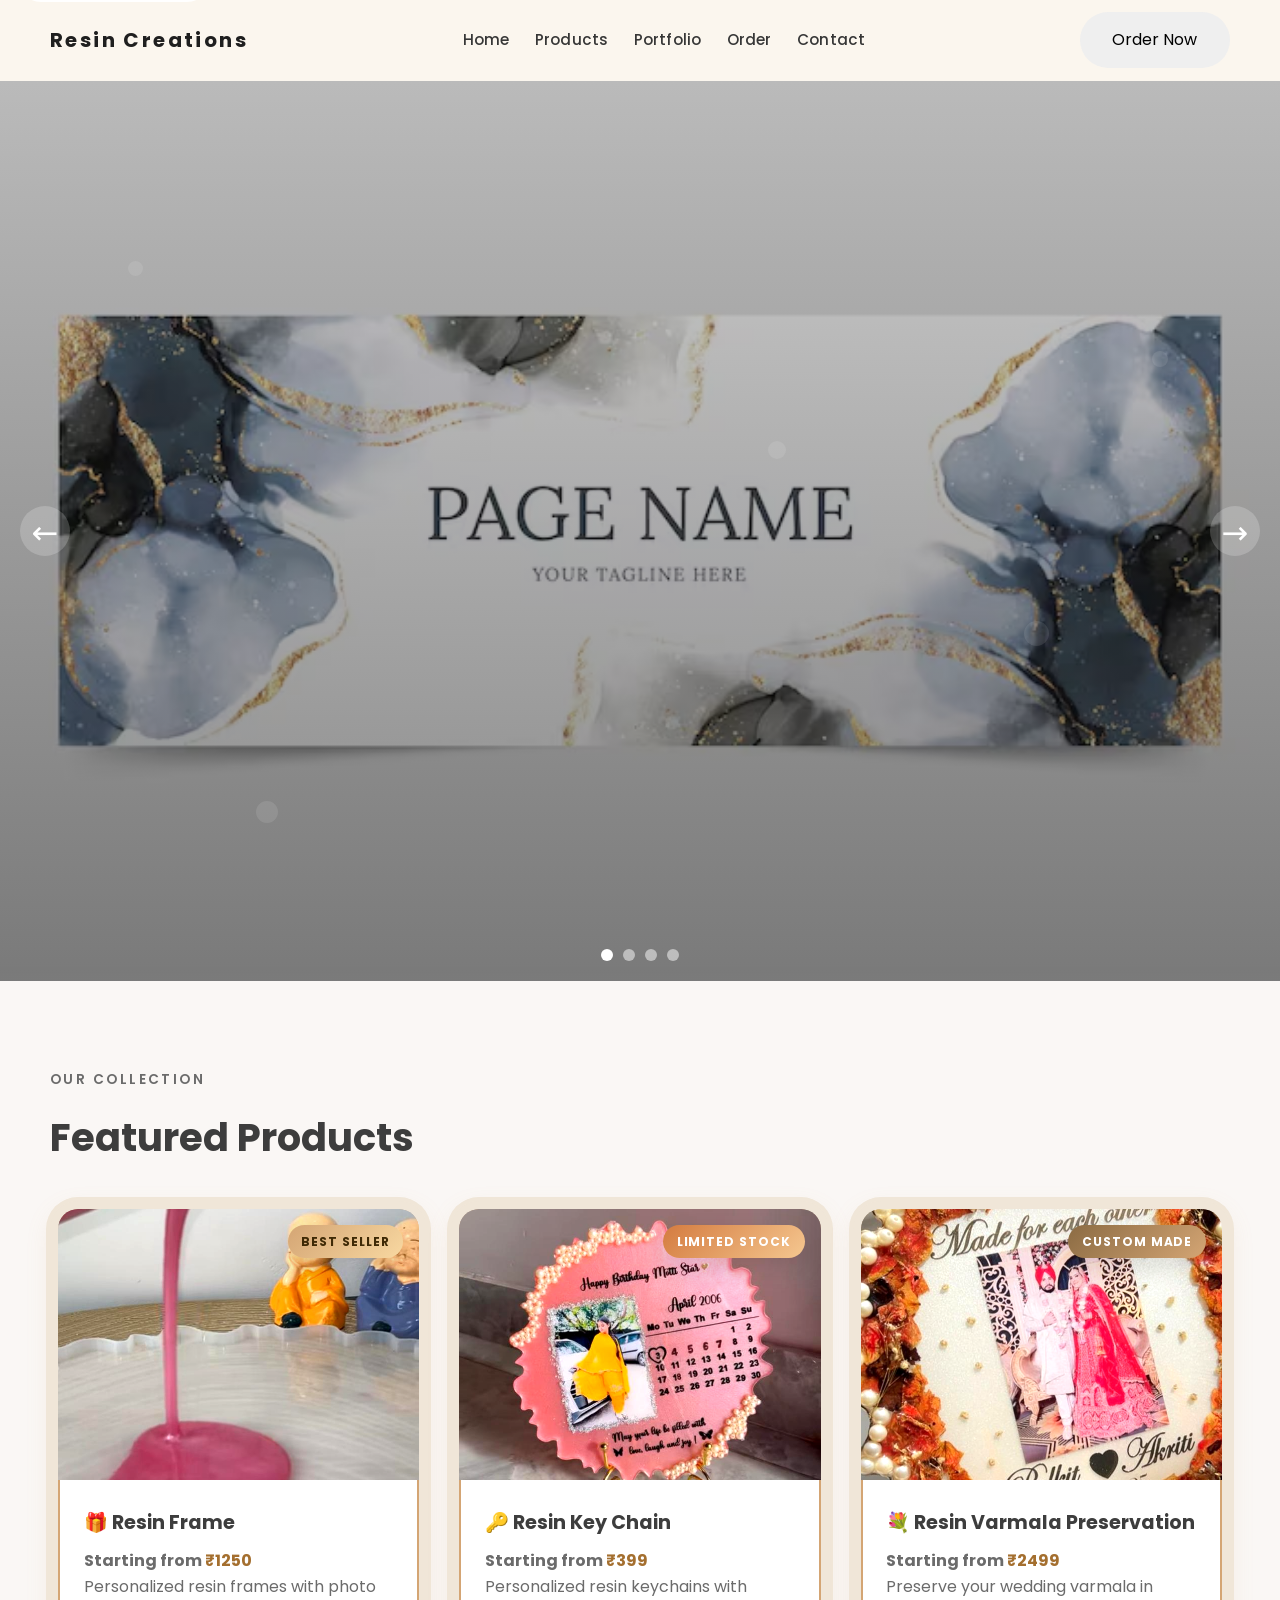
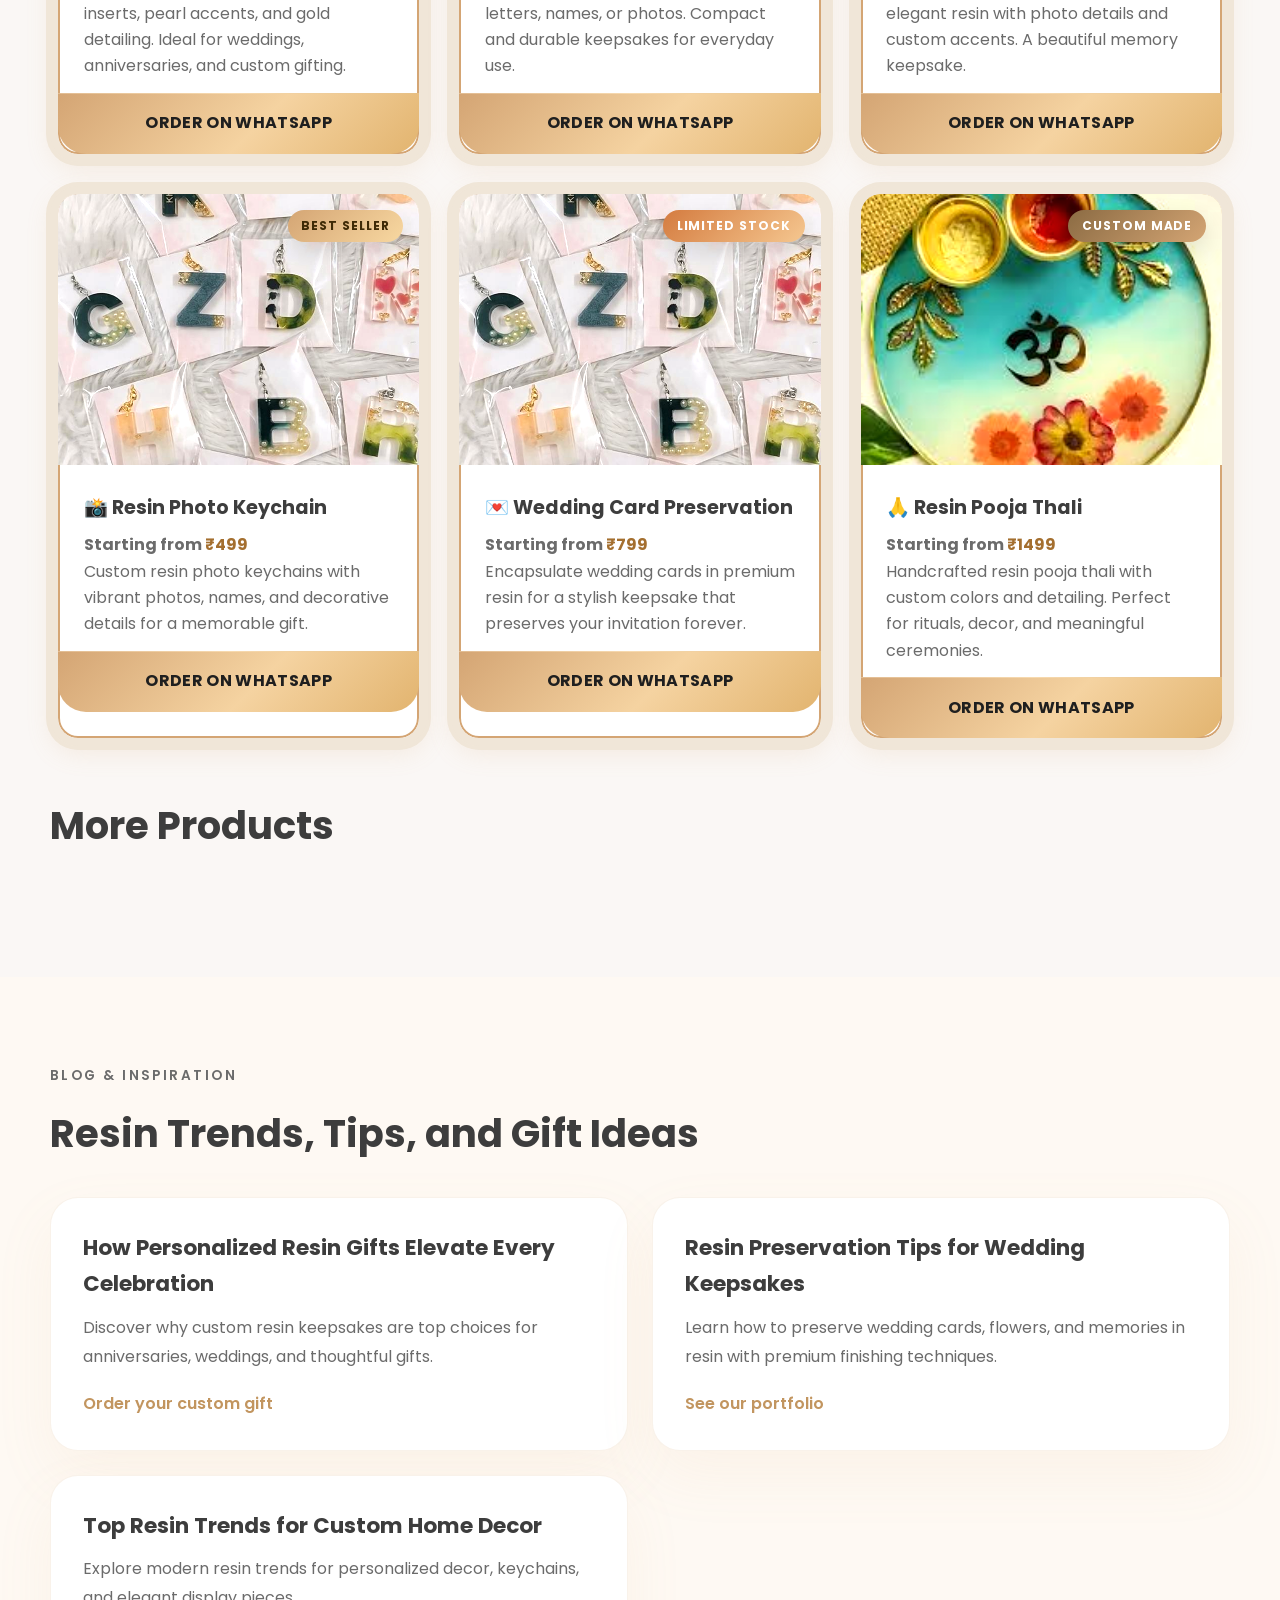
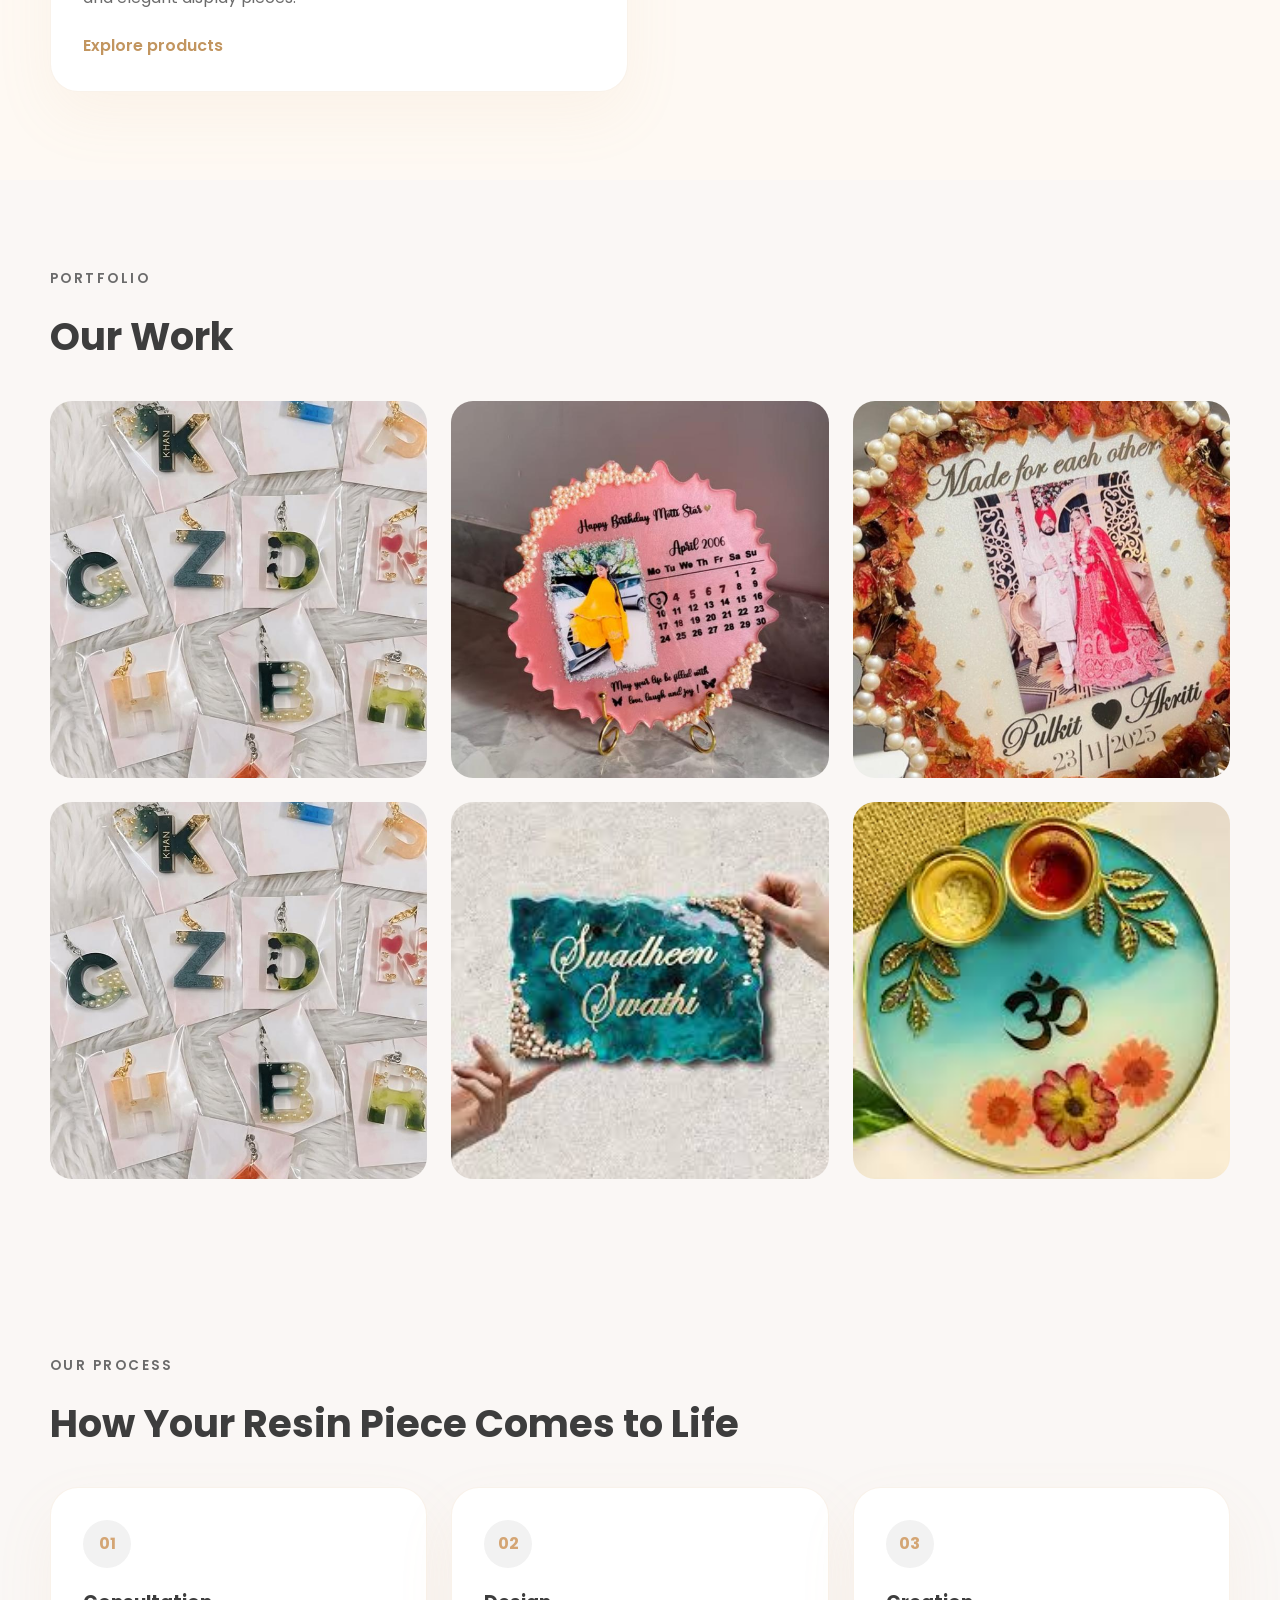
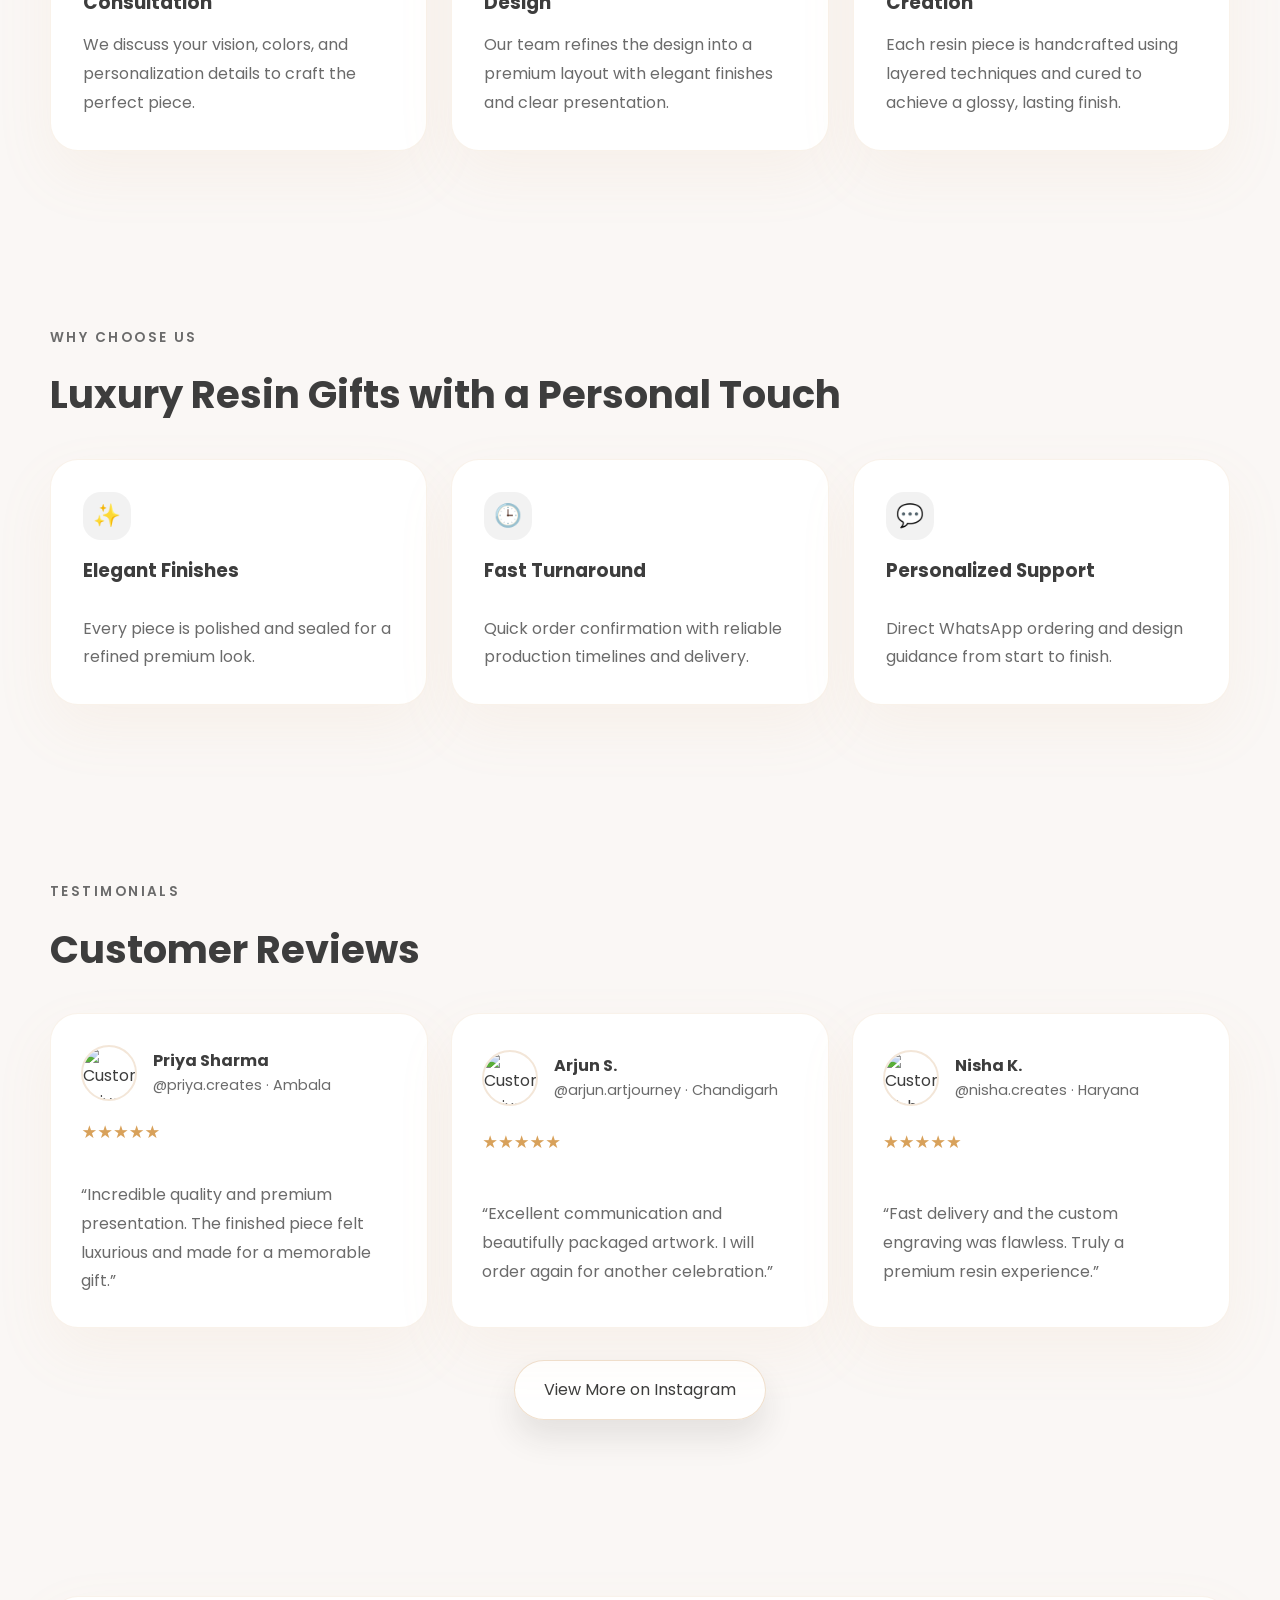
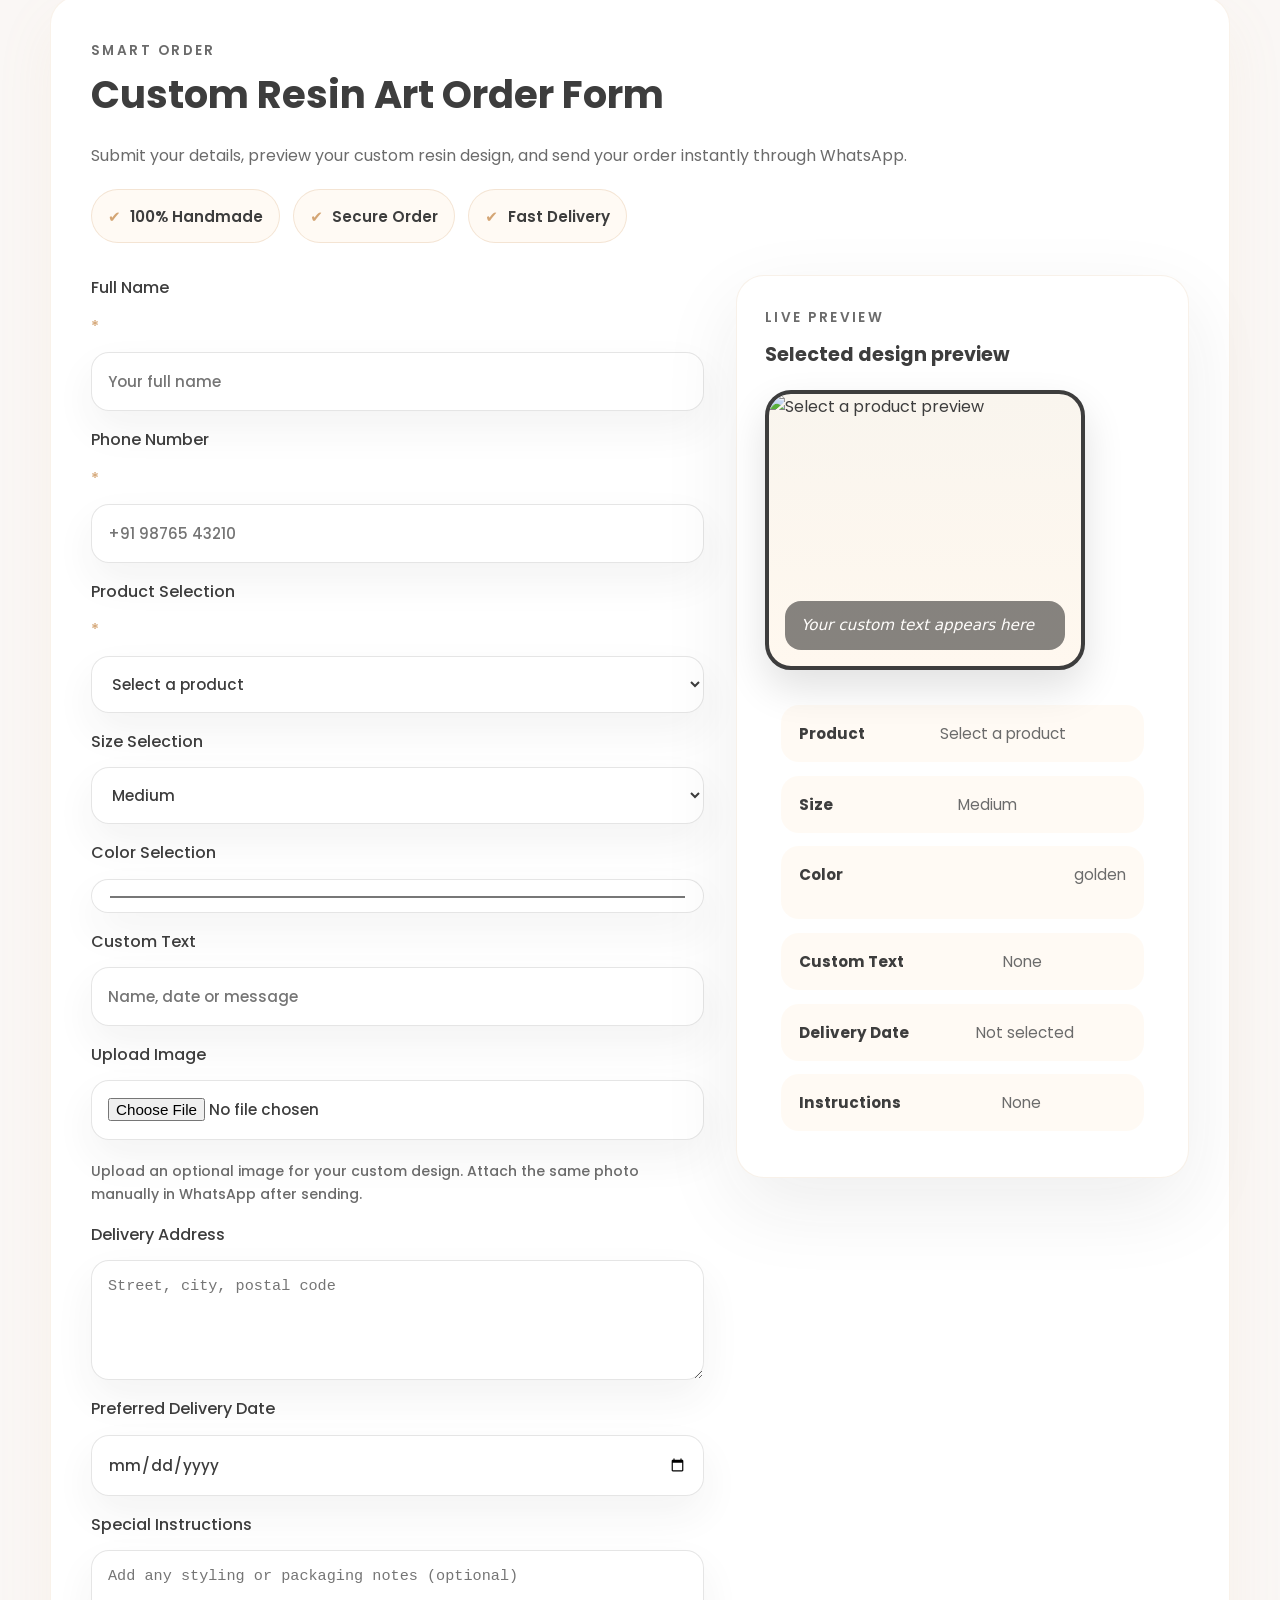
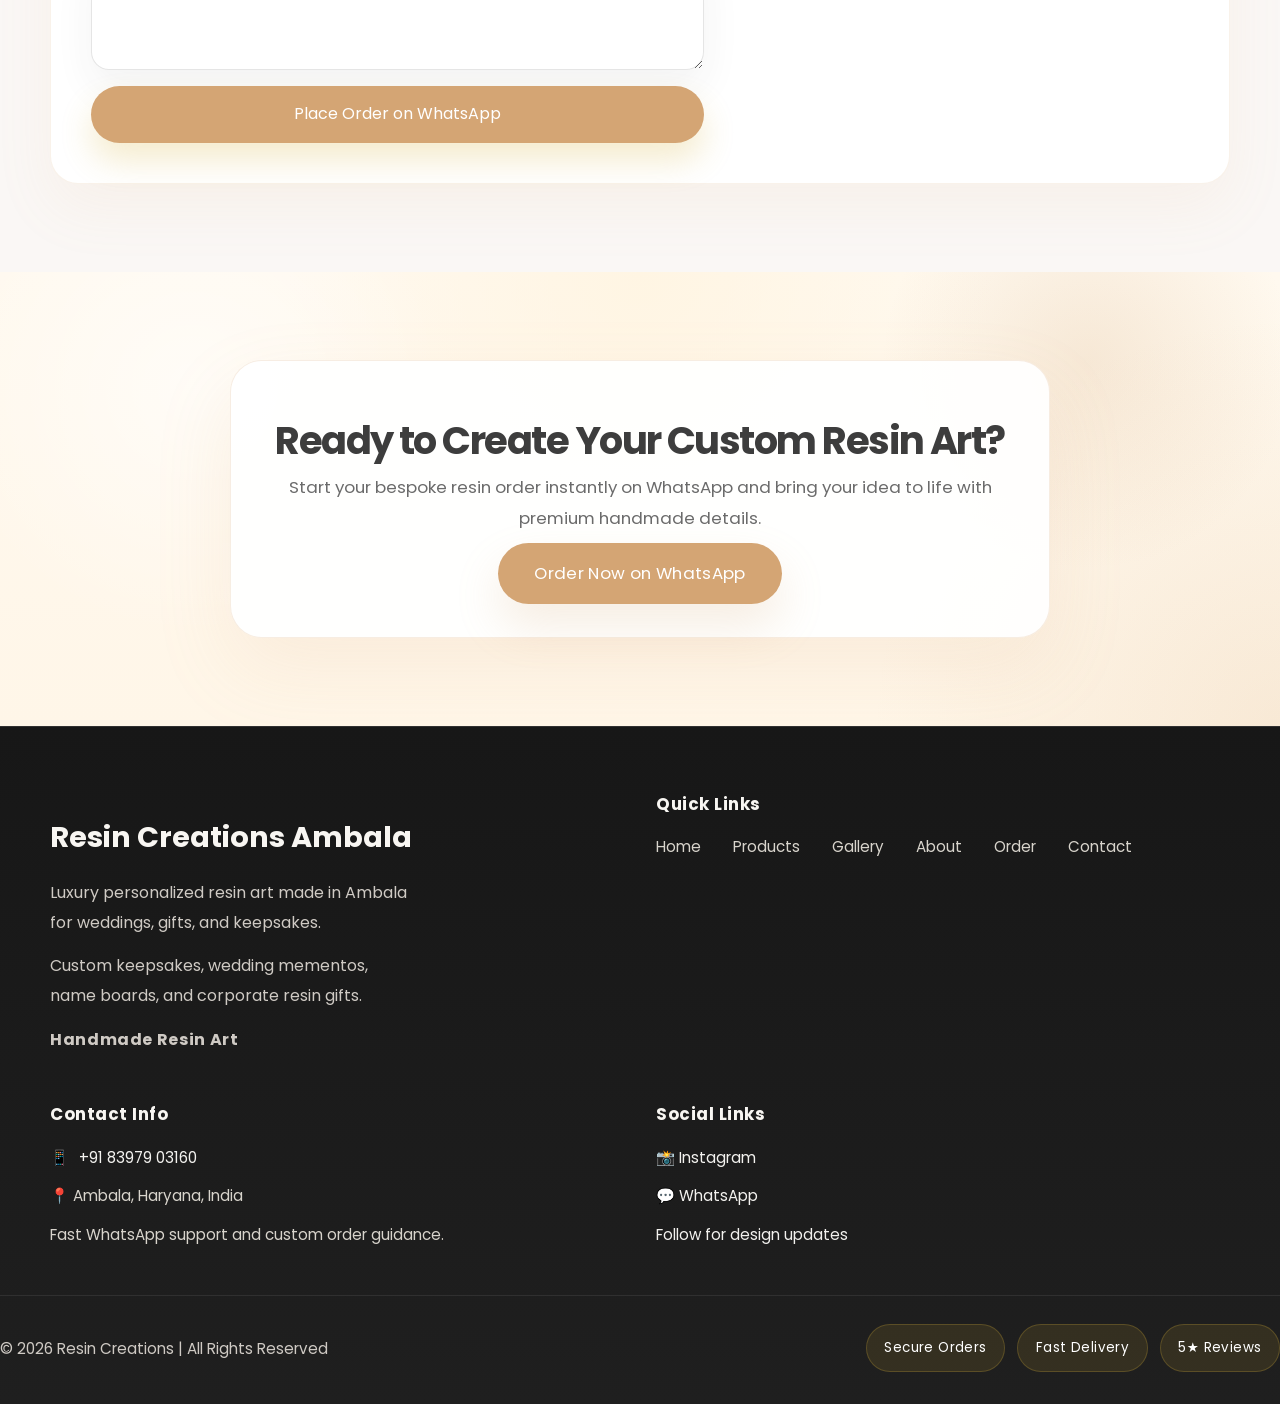
==== commit e006fc23: "Update index.html" ====
--- a/index.html
+++ b/index.html
@@ -68,7 +68,7 @@
   <a class="skip-link" href="#main-content">Skip to main content</a>
   <header class="site-header">
     <div class="container header-inner">
-      <a href="#home" class="brand" id="brand-name">Resin Creations</a>
+      <a href="#home" class="brand">Resin Creations</a>
       <nav class="site-nav" aria-label="Primary navigation">
         <a class="nav-link" href="#home">Home</a>
         <a class="nav-link" href="#products">Products</a>
@@ -77,7 +77,7 @@
         <a class="nav-link" href="#contact">Contact</a>
       </nav>
       <div class="header-actions">
-        <button class="button button-primary button-order-now" onclick="orderNow()">Order Now</button>
+        <button class="button button-order-now" onclick="orderNow()">Order Now</button>
       </div>
     </div>
   </header>
--- a/style.css
+++ b/style.css
@@ -21,6 +21,22 @@
   scroll-behavior: smooth;
 }
 
+.skip-link {
+  position: absolute;
+  top: -48px;
+  left: 1rem;
+  background: rgba(255,255,255,0.96);
+  color: var(--text-primary);
+  padding: 0.75rem 1rem;
+  border-radius: 999px;
+  z-index: 100;
+  transition: top 0.2s ease;
+}
+
+.skip-link:focus {
+  top: 1rem;
+}
+
 body {
   margin: 0;
   min-height: 100vh;
@@ -66,44 +82,116 @@
   top: 0;
   z-index: 20;
   backdrop-filter: blur(16px);
-  background: rgba(247, 243, 238, 0.92);
+  background: rgba(251, 246, 238, 0.98);
   border-bottom: 1px solid transparent;
-  transition: border-color 0.3s ease, box-shadow 0.3s ease;
+  transition: border-color 0.3s ease, box-shadow 0.3s ease, background 0.3s ease;
 }
 
 .site-header.scrolled {
-  border-color: rgba(43, 43, 43, 0.1);
-  box-shadow: 0 14px 32px rgba(43, 43, 43, 0.08);
+  border-color: rgba(212, 175, 55, 0.18);
+  box-shadow: 0 18px 42px rgba(43, 43, 43, 0.12);
+  background: rgba(255, 250, 242, 0.98);
 }
 
 .header-inner {
   display: flex;
   align-items: center;
   justify-content: space-between;
-  min-height: 72px;
+  min-height: 80px;
+  gap: 1rem;
+}
+
+.site-nav {
+  display: flex;
+  flex-wrap: wrap;
+  gap: 1.6rem;
+  justify-content: center;
+  align-items: center;
+  margin: 0;
+  padding: 0;
+  list-style: none;
+}
+
+.site-nav .nav-link {
+  color: #373737;
+  font-size: 0.95rem;
+  font-weight: 500;
+  text-decoration: none;
+  letter-spacing: 0.01em;
+  position: relative;
+  transition: color 0.25s ease;
+}
+
+.site-nav .nav-link::after {
+  content: '';
+  position: absolute;
+  left: 0;
+  bottom: -6px;
+  width: 0;
+  height: 2px;
+  background: #d4af37;
+  transition: width 0.25s ease;
+}
+
+.site-nav .nav-link:hover,
+.site-nav .nav-link:focus-visible {
+  color: #1f1f1f;
+}
+
+.site-nav .nav-link:hover::after,
+.site-nav .nav-link:focus-visible::after {
+  width: 100%;
 }
 
 .header-actions {
   display: flex;
   align-items: center;
-  gap: 1rem;
-}
-
-.admin-link {
-  color: var(--text-muted);
-  text-decoration: none;
-  font-size: 0.9rem;
-  transition: color 0.3s ease;
-}
-
-.admin-link:hover {
-  color: var(--accent);
+}
+
+.button-primary {
+  background: linear-gradient(135deg, #d4af37 0%, #f8d17f 48%, #d4af37 100%);
+  color: #1a1a1a;
+  border: none;
+  box-shadow: 0 18px 32px rgba(212, 175, 55, 0.24);
+  border-radius: 999px;
+  padding: 0.95rem 1.8rem;
+  transition: transform 0.25s ease, box-shadow 0.25s ease, filter 0.25s ease;
+}
+
+.button-primary:hover,
+.button-primary:focus-visible {
+  transform: translateY(-2px) scale(1.02);
+  box-shadow: 0 24px 40px rgba(212, 175, 55, 0.36);
+  filter: saturate(1.05);
+}
+
+.button-order-now {
+  min-width: 150px;
 }
 
 .brand {
-  font-size: 1.15rem;
+  font-size: 1.25rem;
   font-weight: 700;
-  letter-spacing: 0.08em;
+  letter-spacing: 0.12em;
+  color: #1f1f1f;
+}
+
+@media (max-width: 900px) {
+  .header-inner {
+    flex-wrap: wrap;
+    justify-content: center;
+    gap: 1rem;
+  }
+
+  .site-nav {
+    justify-content: center;
+    gap: 1rem;
+  }
+
+  .header-actions {
+    width: 100%;
+    justify-content: center;
+  }
 }
 
 .button {
@@ -371,6 +459,41 @@
   justify-content: center;
 }
 
+.hero-trust-badges {
+  display: grid;
+  grid-template-columns: repeat(3, minmax(130px, auto));
+  gap: 0.75rem;
+  justify-content: center;
+  margin-top: 0.75rem;
+}
+
+.hero-trust-badge {
+  display: inline-flex;
+  align-items: center;
+  justify-content: center;
+  gap: 0.45rem;
+  padding: 0.8rem 0.9rem;
+  background: rgba(255, 255, 255, 0.12);
+  border: 1px solid rgba(255, 255, 255, 0.18);
+  border-radius: 999px;
+  color: #fff;
+  font-size: 0.92rem;
+  font-weight: 600;
+}
+
+.button-hero {
+  animation: heroGlow 4.5s ease-in-out infinite;
+}
+
+@keyframes heroGlow {
+  0%, 100% {
+    box-shadow: 0 20px 40px rgba(212, 165, 116, 0.18);
+  }
+  50% {
+    box-shadow: 0 26px 52px rgba(212, 165, 116, 0.28);
+  }
+}
+
 .button-primary::after {
   content: '';
   position: absolute;
@@ -389,6 +512,264 @@
 
 .section {
   padding: 4rem 0;
+}
+
+.blog-section {
+  background: rgba(255, 250, 244, 0.85);
+}
+
+.blog-grid {
+  display: grid;
+  gap: 1.5rem;
+}
+
+.blog-card {
+  background: var(--surface);
+  border: 1px solid var(--border);
+  border-radius: 28px;
+  padding: 2rem;
+  box-shadow: var(--shadow);
+  transition: transform 0.3s ease, box-shadow 0.3s ease;
+}
+
+.blog-card:hover,
+.blog-card:focus-within {
+  transform: translateY(-6px);
+  box-shadow: 0 28px 64px rgba(43, 43, 43, 0.12);
+}
+
+.blog-card h3 {
+  margin: 0 0 0.75rem;
+  font-size: 1.35rem;
+}
+
+.blog-card p {
+  margin: 0 0 1.25rem;
+  color: var(--text-muted);
+  line-height: 1.8;
+}
+
+.blog-card a {
+  font-weight: 600;
+  color: var(--accent-dark);
+}
+
+.footer-grid {
+  display: grid;
+  gap: 2rem;
+  align-items: start;
+}
+
+.site-footer {
+  padding: 4rem 0 2rem;
+  background: linear-gradient(180deg, #171717 0%, #1f1f1f 100%);
+  color: #f3f2ef;
+  border-top: 1px solid rgba(255, 255, 255, 0.08);
+}
+
+.site-footer h2,
+.site-footer h3,
+.site-footer a {
+  color: #f8f6f2;
+}
+
+.footer-brand h2 {
+  margin-bottom: 1rem;
+  font-size: clamp(1.8rem, 2.2vw, 2.4rem);
+}
+
+.footer-brand p {
+  color: #cfcac4;
+  margin: 0 0 0.9rem;
+  line-height: 1.85;
+  max-width: 360px;
+}
+
+.footer-highlight {
+  display: inline-flex;
+  margin-top: 0.75rem;
+  font-weight: 700;
+  color: #d4af37;
+  letter-spacing: 0.04em;
+}
+
+.footer-links {
+  display: grid;
+  gap: 0.85rem;
+  margin-top: 1rem;
+}
+
+.footer-links a {
+  color: #d8d4cc;
+  text-decoration: none;
+  font-size: 0.95rem;
+  transition: color 0.25s ease, transform 0.25s ease;
+}
+
+.footer-links a:hover,
+.footer-links a:focus-visible {
+  color: #d4af37;
+  transform: translateX(2px);
+}
+
+.footer-contact,
+.footer-social {
+  display: grid;
+  gap: 0.85rem;
+  margin-top: 1rem;
+}
+
+.footer-contact p,
+.footer-social a {
+  margin: 0;
+  color: #d8d4cc;
+  font-size: 0.95rem;
+  display: inline-flex;
+  align-items: center;
+  gap: 0.6rem;
+}
+
+.footer-contact a,
+.footer-social a {
+  color: #f3f2ef;
+  text-decoration: none;
+}
+
+.footer-contact a:hover,
+.footer-social a:hover,
+.footer-contact a:focus-visible,
+.footer-social a:focus-visible {
+  color: #d4af37;
+}
+
+.footer-bottom-bar {
+  display: flex;
+  flex-wrap: wrap;
+  justify-content: space-between;
+  align-items: center;
+  gap: 1rem;
+  margin-top: 3rem;
+  padding-top: 1.75rem;
+  border-top: 1px solid rgba(255, 255, 255, 0.08);
+  color: #cfcac4;
+  font-size: 0.95rem;
+}
+
+.footer-badges {
+  display: flex;
+  flex-wrap: wrap;
+  gap: 0.75rem;
+}
+
+.footer-badge {
+  display: inline-flex;
+  align-items: center;
+  justify-content: center;
+  padding: 0.75rem 1.1rem;
+  border-radius: 999px;
+  border: 1px solid rgba(212, 175, 55, 0.24);
+  background: rgba(212, 175, 55, 0.12);
+  color: #fff;
+  font-size: 0.84rem;
+  letter-spacing: 0.03em;
+}
+
+.footer-col h3 {
+  margin: 0;
+  font-size: 1.05rem;
+  letter-spacing: 0.03em;
+}
+
+@media (min-width: 900px) {
+  .footer-grid {
+    grid-template-columns: repeat(4, minmax(0, 1fr));
+  }
+}
+
+@media (max-width: 900px) {
+  .footer-bottom-bar {
+    flex-direction: column;
+    align-items: flex-start;
+  }
+}
+
+.final-cta-section {
+  position: relative;
+  padding: 4.5rem 0;
+  overflow: hidden;
+  background: radial-gradient(circle at top center, rgba(255, 244, 224, 0.8), transparent 45%),
+              radial-gradient(circle at bottom right, rgba(212, 165, 116, 0.16), transparent 30%),
+              linear-gradient(180deg, #fff9ef 0%, #fff6e8 100%);
+}
+
+.final-cta-section::before {
+  content: '';
+  position: absolute;
+  inset: 0;
+  background: radial-gradient(circle at 15% 25%, rgba(255, 255, 255, 0.55), transparent 22%),
+              radial-gradient(circle at 85% 20%, rgba(212, 165, 116, 0.2), transparent 18%);
+  pointer-events: none;
+}
+
+.final-cta-panel {
+  position: relative;
+  z-index: 1;
+  max-width: 820px;
+  margin: 0 auto;
+  padding: 3rem 2rem;
+  text-align: center;
+  border-radius: 32px;
+  background: rgba(255, 255, 255, 0.92);
+  box-shadow: 0 32px 80px rgba(212, 165, 116, 0.12);
+  border: 1px solid rgba(212, 165, 116, 0.2);
+}
+
+.final-cta-panel h2 {
+  margin: 0 0 1rem;
+  font-size: clamp(2rem, 3vw, 3rem);
+  letter-spacing: -0.04em;
+}
+
+.final-cta-panel p {
+  max-width: 720px;
+  margin: 0 auto 1.75rem;
+  color: var(--text-muted);
+  font-size: 1.05rem;
+  line-height: 1.8;
+}
+
+.button-whatsapp-cta {
+  padding: 1.15rem 2.3rem;
+  font-size: 1.05rem;
+  letter-spacing: 0.02em;
+  box-shadow: 0 22px 46px rgba(212, 165, 116, 0.2);
+}
+
+.button-whatsapp-cta:hover,
+.button-whatsapp-cta:focus-visible {
+  transform: translateY(-2px);
+  box-shadow: 0 28px 58px rgba(212, 165, 116, 0.28);
+}
+
+.footer-copy {
+  color: var(--text-muted);
+  line-height: 1.75;
+}
+
+.footer-links {
+  display: flex;
+  flex-wrap: wrap;
+  gap: 1rem 2rem;
+  color: var(--text-muted);
+}
+
+.footer-links a {
+  transition: color 0.25s ease;
+}
+
+.footer-links a:hover,
+.footer-links a:focus-visible {
+  color: var(--accent);
 }
 
 .section-head {
@@ -425,11 +806,49 @@
 .value-card,
 .review-card,
 .order-panel {
+  position: relative;
   background: var(--surface);
   border: 1px solid var(--border);
   border-radius: 28px;
   box-shadow: var(--shadow);
   transition: transform 0.3s ease, box-shadow 0.3s ease;
+}
+
+.product-badges {
+  position: absolute;
+  top: 1rem;
+  right: 1rem;
+  display: flex;
+  flex-wrap: wrap;
+  gap: 0.4rem;
+  z-index: 2;
+}
+
+.badge {
+  display: inline-flex;
+  align-items: center;
+  justify-content: center;
+  padding: 0.4rem 0.85rem;
+  border-radius: 999px;
+  font-size: 0.75rem;
+  letter-spacing: 0.08em;
+  text-transform: uppercase;
+  font-weight: 700;
+  color: #fff;
+  box-shadow: 0 10px 24px rgba(0, 0, 0, 0.12);
+}
+
+.badge-best-seller {
+  background: linear-gradient(135deg, #d4a574 0%, #f8d8a1 100%);
+  color: #3f2a06;
+}
+
+.badge-limited-stock {
+  background: linear-gradient(135deg, #d47b3f 0%, #f5c790 100%);
+}
+
+.badge-custom-made {
+  background: linear-gradient(135deg, #8b6b43 0%, #d4a574 100%);
 }
 
 .product-card:hover,
@@ -471,6 +890,16 @@
   font-size: 1.2rem;
 }
 
+.product-price {
+  margin: 0 0 0.75rem;
+  color: #c2955f;
+  font-weight: 700;
+}
+
+.product-price strong {
+  color: #a46f2f;
+}
+
 .product-copy p {
   margin: 0;
   color: var(--text-muted);
@@ -478,16 +907,30 @@
 
 .button-card {
   width: 100%;
-  border-top: 1px solid var(--border);
+  border-top: 1px solid rgba(255, 255, 255, 0.15);
   border-radius: 0 0 28px 28px;
-  background: rgba(43, 43, 43, 0.92);
-  color: #fff;
+  background: linear-gradient(135deg, #d4a574 0%, #f5d3a1 55%, #e2b46f 100%);
+  color: #1f1f1f;
   text-align: center;
+  font-weight: 700;
+  letter-spacing: 0.02em;
+  padding: 1.05rem 1.2rem;
+  text-transform: uppercase;
+  cursor: pointer;
+  transition: background 0.3s ease, transform 0.25s ease, color 0.25s ease;
 }
 
 .button-card:hover,
 .button-card:focus-visible {
-  background: #1e1e1e;
+  background: linear-gradient(135deg, #f8d8a1 0%, #f2c16f 55%, #d4a574 100%);
+  color: #111;
+  transform: translateY(-2px);
+}
+
+.badge:hover,
+.badge:focus-visible {
+  transform: translateY(-1px);
+  opacity: 0.95;
 }
 
 .gallery-grid img {
@@ -560,10 +1003,59 @@
 
 .review-grid {
   grid-template-columns: 1fr;
+  gap: 1.4rem;
 }
 
 .review-card {
+  display: grid;
+  gap: 1.1rem;
   padding: 1.9rem;
+}
+
+.review-profile {
+  display: flex;
+  align-items: center;
+  gap: 1rem;
+}
+
+.review-profile img {
+  width: 56px;
+  height: 56px;
+  border-radius: 50%;
+  object-fit: cover;
+  border: 2px solid rgba(212, 165, 116, 0.28);
+}
+
+.review-profile strong {
+  display: block;
+  font-size: 1rem;
+}
+
+.review-profile span {
+  display: block;
+  color: var(--text-muted);
+  font-size: 0.9rem;
+}
+
+.review-action {
+  display: grid;
+  justify-items: center;
+  margin-top: 2rem;
+}
+
+.instagram-button {
+  padding: 1rem 1.8rem;
+  min-width: 240px;
+  color: var(--text-primary);
+  background: rgba(255, 255, 255, 0.95);
+  border: 1px solid rgba(212, 165, 116, 0.35);
+  box-shadow: 0 18px 32px rgba(43, 43, 43, 0.1);
+}
+
+.instagram-button:hover,
+.instagram-button:focus-visible {
+  transform: translateY(-2px);
+  box-shadow: 0 22px 40px rgba(43, 43, 43, 0.16);
 }
 
 .review-card p {
@@ -587,23 +1079,212 @@
   color: var(--text-muted);
 }
 
-.order-form {
-  display: grid;
-  gap: 1.05rem;
-}
-
-.order-section .order-panel {
-  display: grid;
-  grid-template-columns: minmax(320px, 1.35fr) minmax(300px, 0.9fr);
+.order-trust-points {
+  display: flex;
+  flex-wrap: wrap;
+  gap: 0.8rem;
+  margin: 1.25rem 0 0;
+}
+
+.trust-item {
+  display: inline-flex;
+  align-items: center;
+  gap: 0.6rem;
+  padding: 0.85rem 1rem;
+  border-radius: 999px;
+  background: rgba(255, 250, 244, 0.95);
+  border: 1px solid rgba(212, 165, 116, 0.25);
+  color: var(--text-primary);
+  font-weight: 600;
+  font-size: 0.95rem;
+}
+
+.trust-check {
+  color: var(--accent);
+  font-size: 0.95rem;
+  line-height: 1;
+}
+
+.order-body {
+  display: grid;
+  grid-template-columns: minmax(320px, 1.15fr) minmax(320px, 0.85fr);
   gap: 2rem;
   align-items: start;
 }
 
-.preview-intro {
-  text-align: center;
+.order-form {
+  display: grid;
+  gap: 1rem;
+}
+
+.form-grid {
+  display: grid;
+  gap: 1rem;
+}
+
+.order-form input,
+.order-form select,
+.order-form textarea {
+  width: 100%;
+  padding: 1rem 1rem;
+  border: 1px solid rgba(43, 43, 43, 0.12);
+  border-radius: 20px;
+  background: rgba(255, 255, 255, 0.95);
+  color: var(--text-primary);
+  box-shadow: 0 18px 40px rgba(43, 43, 43, 0.06);
+  font-size: 0.95rem;
+  transition: border-color 0.25s ease, box-shadow 0.25s ease;
+}
+
+.order-form input:focus,
+.order-form select:focus,
+.order-form textarea:focus {
+  outline: none;
+  border-color: rgba(212, 165, 116, 0.45);
+  box-shadow: 0 20px 48px rgba(212, 165, 116, 0.12);
+}
+
+.order-form textarea {
+  min-height: 120px;
+  resize: vertical;
+}
+
+.order-form label {
+  display: grid;
+  gap: 0.65rem;
+  font-weight: 500;
+  color: var(--text-primary);
+}
+
+.required {
+  color: var(--accent);
+}
+
+.order-preview {
+  display: grid;
+}
+
+.preview-card {
+  display: grid;
+  gap: 1.2rem;
+  padding: 1.75rem;
+  background: #ffffff;
+  border-radius: 28px;
+  border: 1px solid rgba(212, 165, 116, 0.16);
+  box-shadow: 0 28px 80px rgba(43, 43, 43, 0.08);
+}
+
+.preview-header h3 {
+  margin: 0.5rem 0 0;
+  font-size: 1.2rem;
+}
+
+.preview-image-frame {
+  position: relative;
+  border-radius: 28px;
+  overflow: hidden;
+  min-height: 280px;
+  background: linear-gradient(180deg, #f9f5ee 0%, #fff8ef 100%);
+  display: grid;
+  place-items: center;
+}
+
+.preview-image-frame img {
+  width: 100%;
+  height: 100%;
+  object-fit: cover;
+  display: block;
+}
+
+.preview-text-overlay {
+  position: absolute;
+  bottom: 1rem;
+  left: 1rem;
+  right: 1rem;
+  padding: 0.85rem 1rem;
+  border-radius: 16px;
+  background: rgba(17, 17, 17, 0.68);
+  color: #fff;
+  font-size: 0.95rem;
+  line-height: 1.4;
+  min-height: 3rem;
+  display: grid;
+  align-items: center;
+}
+
+.preview-text-empty {
+  opacity: 0.75;
+  font-style: italic;
+}
+
+.preview-details {
+  display: grid;
+  gap: 0.85rem;
+}
+
+.preview-detail {
+  display: grid;
+  grid-template-columns: auto 1fr;
+  gap: 1rem;
+  align-items: center;
+  padding: 1rem 1.1rem;
+  border-radius: 18px;
+  background: rgba(255, 250, 244, 0.95);
   color: var(--text-muted);
-  margin-bottom: 1.5rem;
   font-size: 0.95rem;
+}
+
+.preview-detail strong {
+  color: var(--text-primary);
+}
+
+.preview-color-row {
+  align-items: center;
+}
+
+.preview-color-row span {
+  display: inline-flex;
+  align-items: center;
+  justify-content: flex-end;
+  gap: 0.5rem;
+}
+
+.preview-color-swatch {
+  width: 18px;
+  height: 18px;
+  border-radius: 50%;
+  border: 1px solid rgba(43, 43, 43, 0.1);
+  box-shadow: inset 0 0 0 1px rgba(255, 255, 255, 0.45);
+}
+
+.preview-uploaded {
+  display: grid;
+  gap: 0.85rem;
+  padding: 1rem;
+  border-radius: 20px;
+  background: rgba(255, 250, 244, 0.98);
+  border: 1px solid rgba(212, 165, 116, 0.2);
+}
+
+.preview-uploaded img {
+  width: 100%;
+  border-radius: 18px;
+  object-fit: cover;
+  max-height: 200px;
+}
+
+.full-width {
+  width: 100%;
+}
+
+.hidden {
+  display: none !important;
+}
+
+@media (max-width: 900px) {
+  .order-body {
+    grid-template-columns: 1fr;
+  }
 }
 
 .product-preview {
@@ -781,7 +1462,8 @@
 }
 
 .order-form input,
-.order-form select {
+.order-form select,
+.order-form textarea {
   width: 100%;
   padding: 1rem 1rem;
   border: 1px solid rgba(43, 43, 43, 0.12);
@@ -791,17 +1473,17 @@
 }
 
 .order-form input:focus,
-.order-form select:focus {
+.order-form select:focus,
+.order-form textarea:focus {
   outline: 2px solid rgba(43, 43, 43, 0.16);
 }
 
 .order-customizer {
-  display: grid;
-  gap: 2rem;
+  display: none;
 }
 
 .customizer-preview {
-  order: -1;
+  display: none;
 }
 
 .preview-container {
@@ -1209,11 +1891,7 @@
     padding: 4rem 3rem;
   }
 
-  .hero-actions {
-    grid-auto-flow: column;
-    justify-content: center;
-  }
-
+  .blog-grid,
   .product-grid,
   .gallery-grid,
   .review-grid,
@@ -1221,6 +1899,46 @@
   .values-grid {
     grid-template-columns: repeat(2, minmax(0, 1fr));
   }
+
+  .footer-grid {
+    grid-template-columns: repeat(2, minmax(0, 1fr));
+  }
+
+  .hero-actions {
+    grid-auto-flow: column;
+    justify-content: center;
+  }
+}
+
+@media (max-width: 900px) {
+  .header-inner {
+    flex-direction: column;
+    align-items: stretch;
+  }
+
+  .site-nav {
+    justify-content: center;
+    width: 100%;
+    order: 2;
+  }
+
+  .header-actions {
+    justify-content: center;
+    width: 100%;
+  }
+
+  .hero {
+    min-height: calc(100vh - 120px);
+  }
+
+  .order-section .order-panel {
+    display: block;
+    gap: 0;
+  }
+
+  .order-customizer {
+    gap: 1.5rem;
+  }
 }
 
 @media (min-width: 900px) {
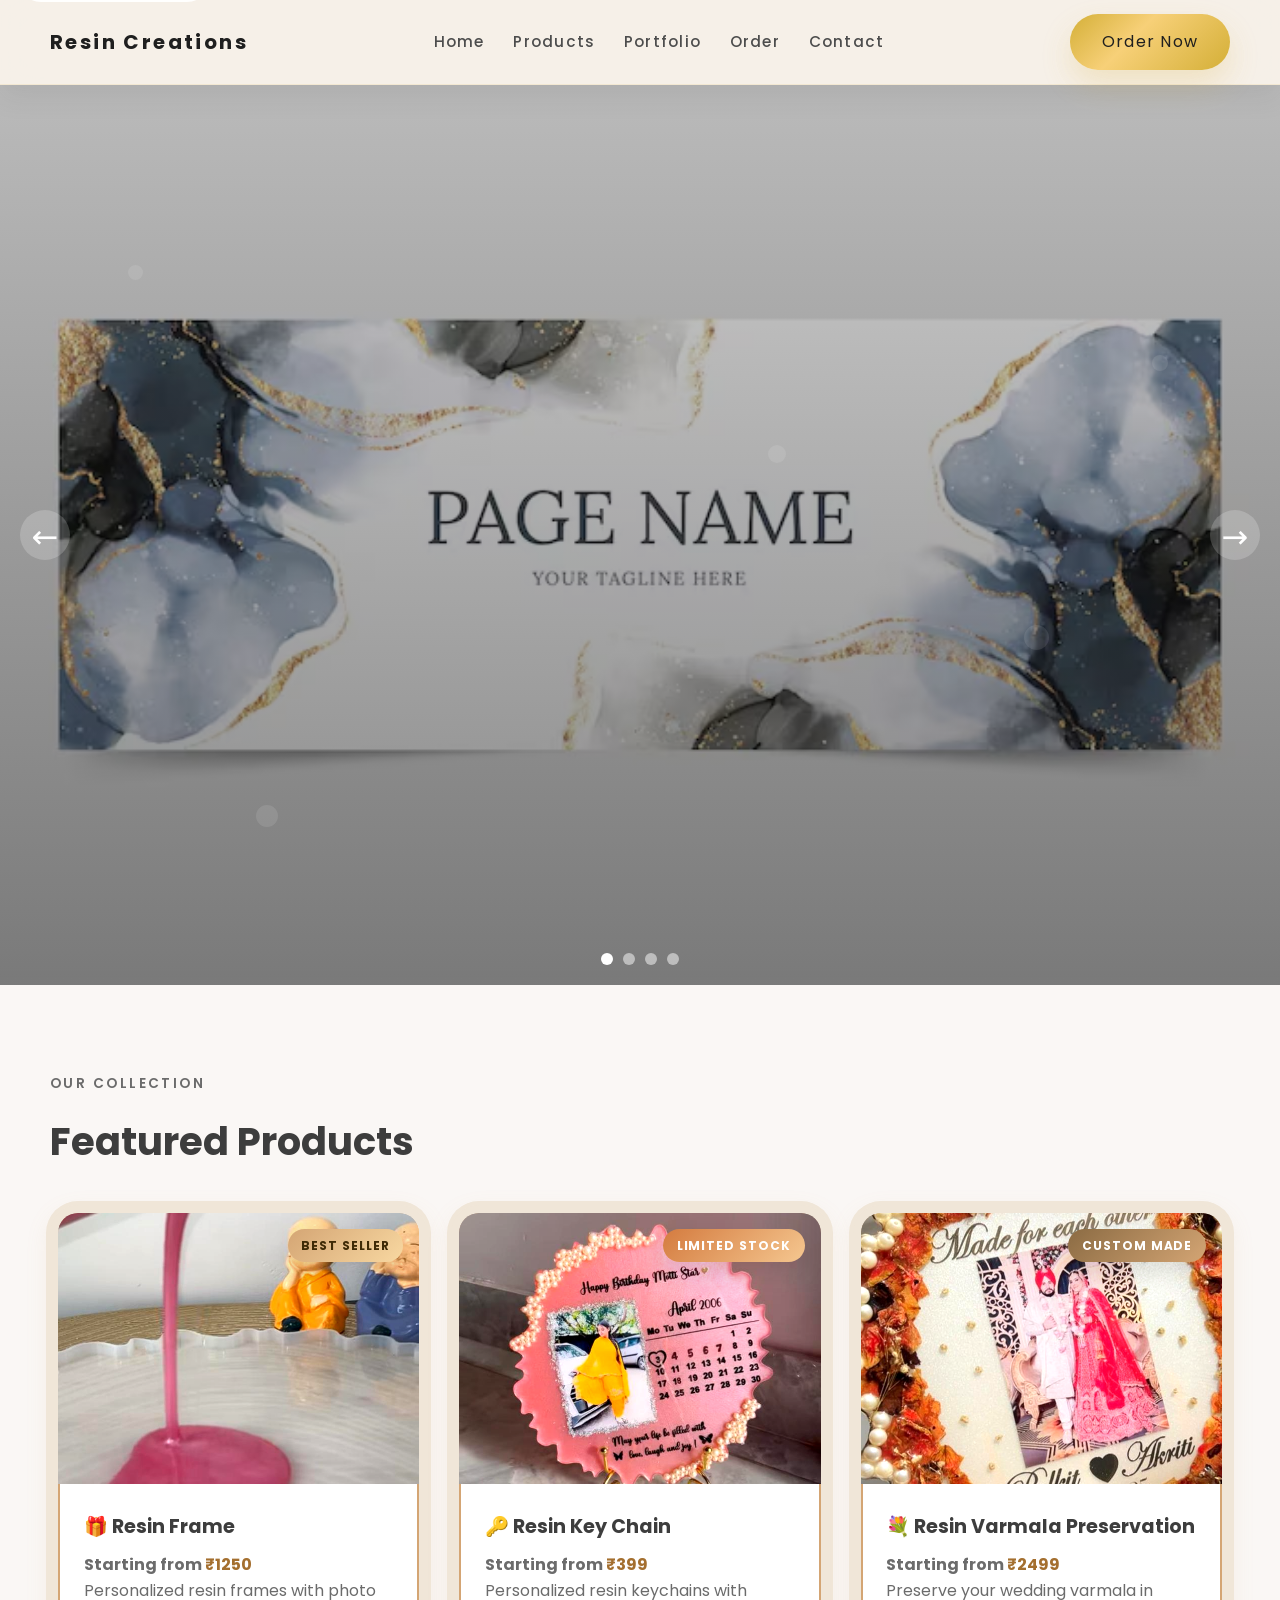
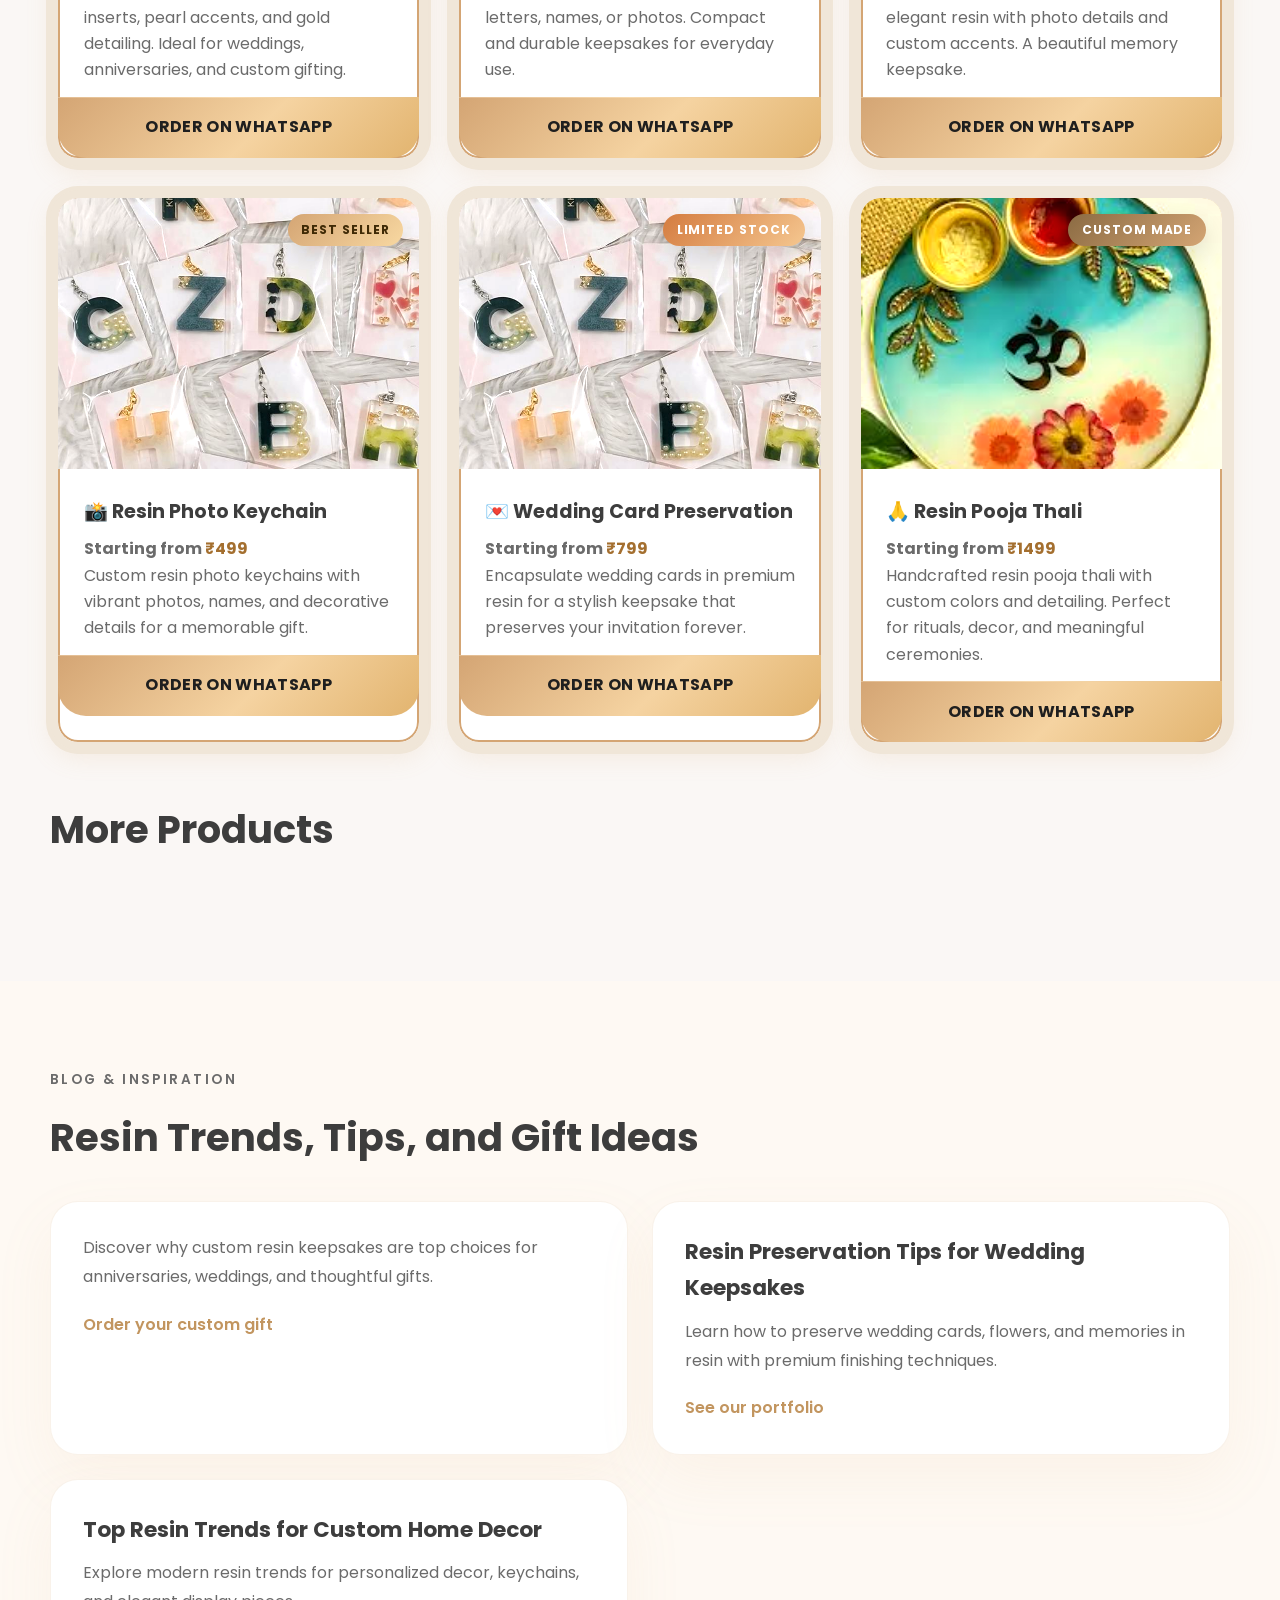
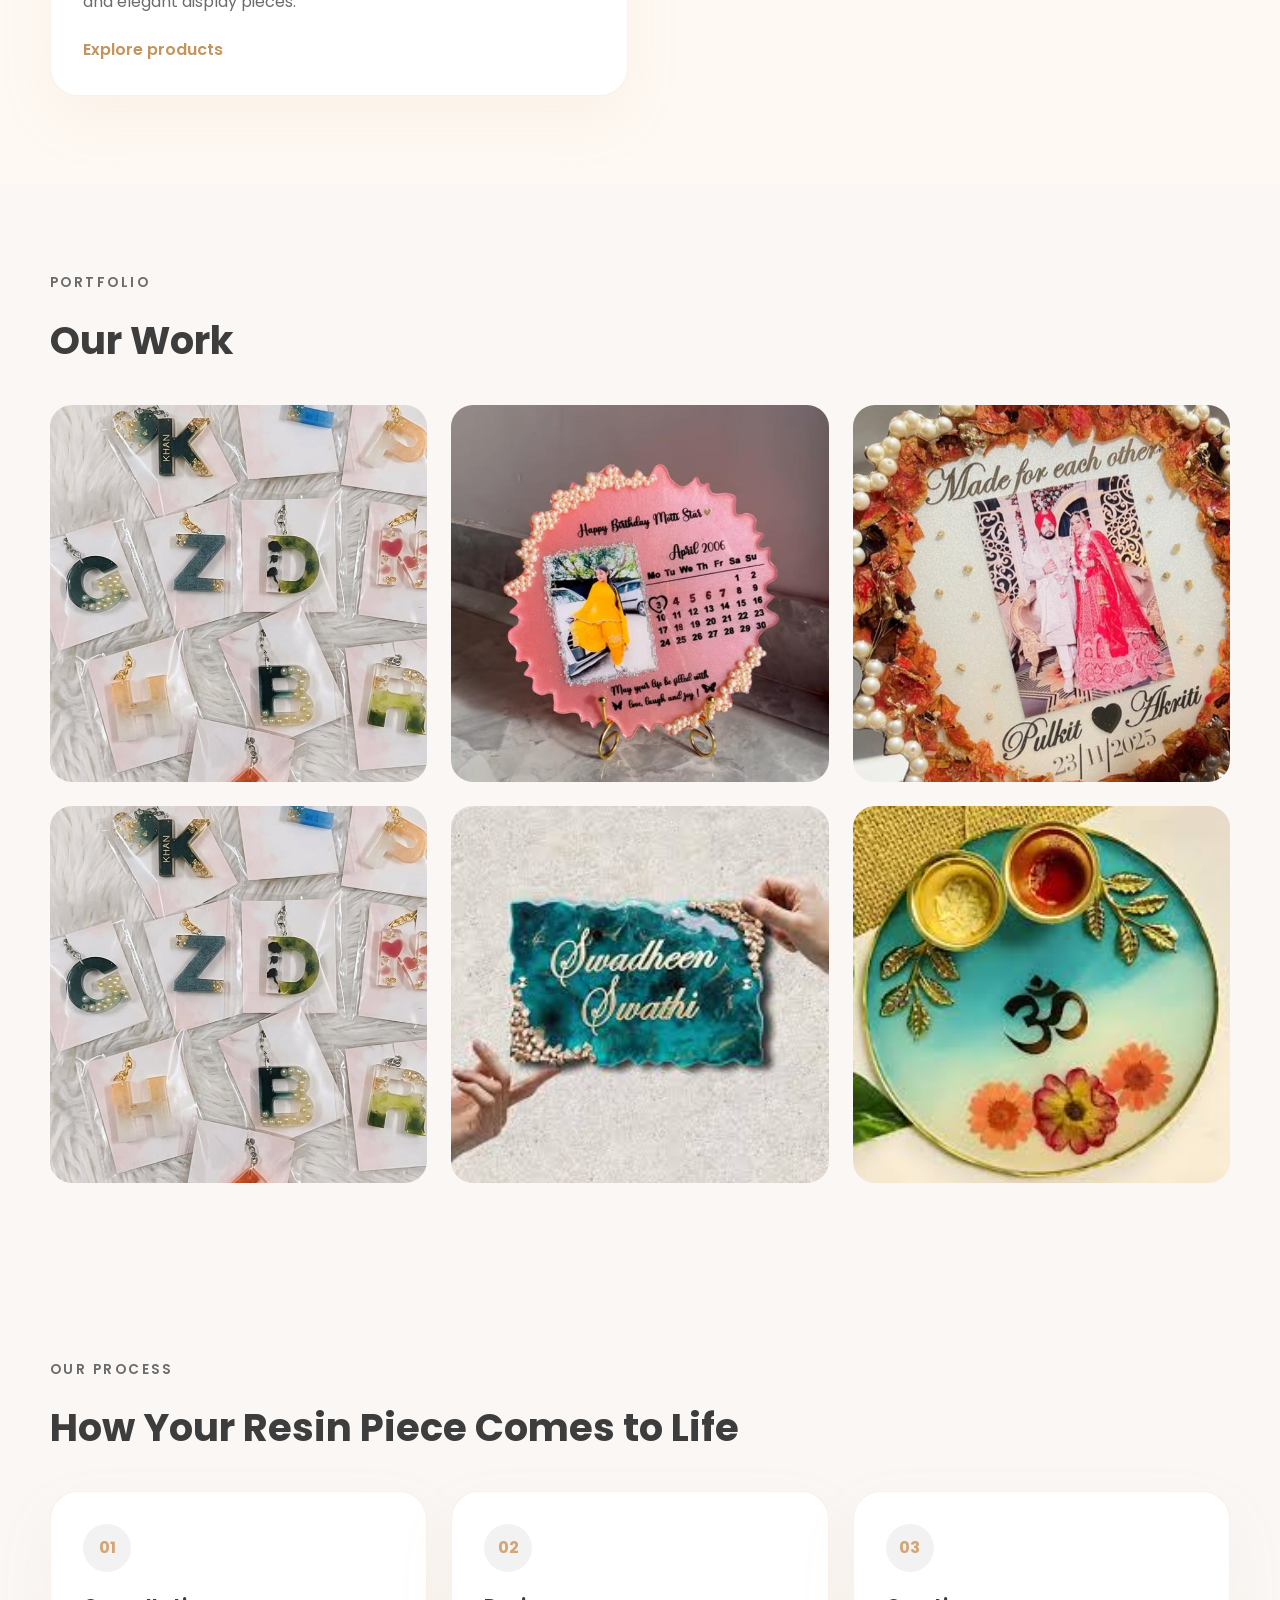
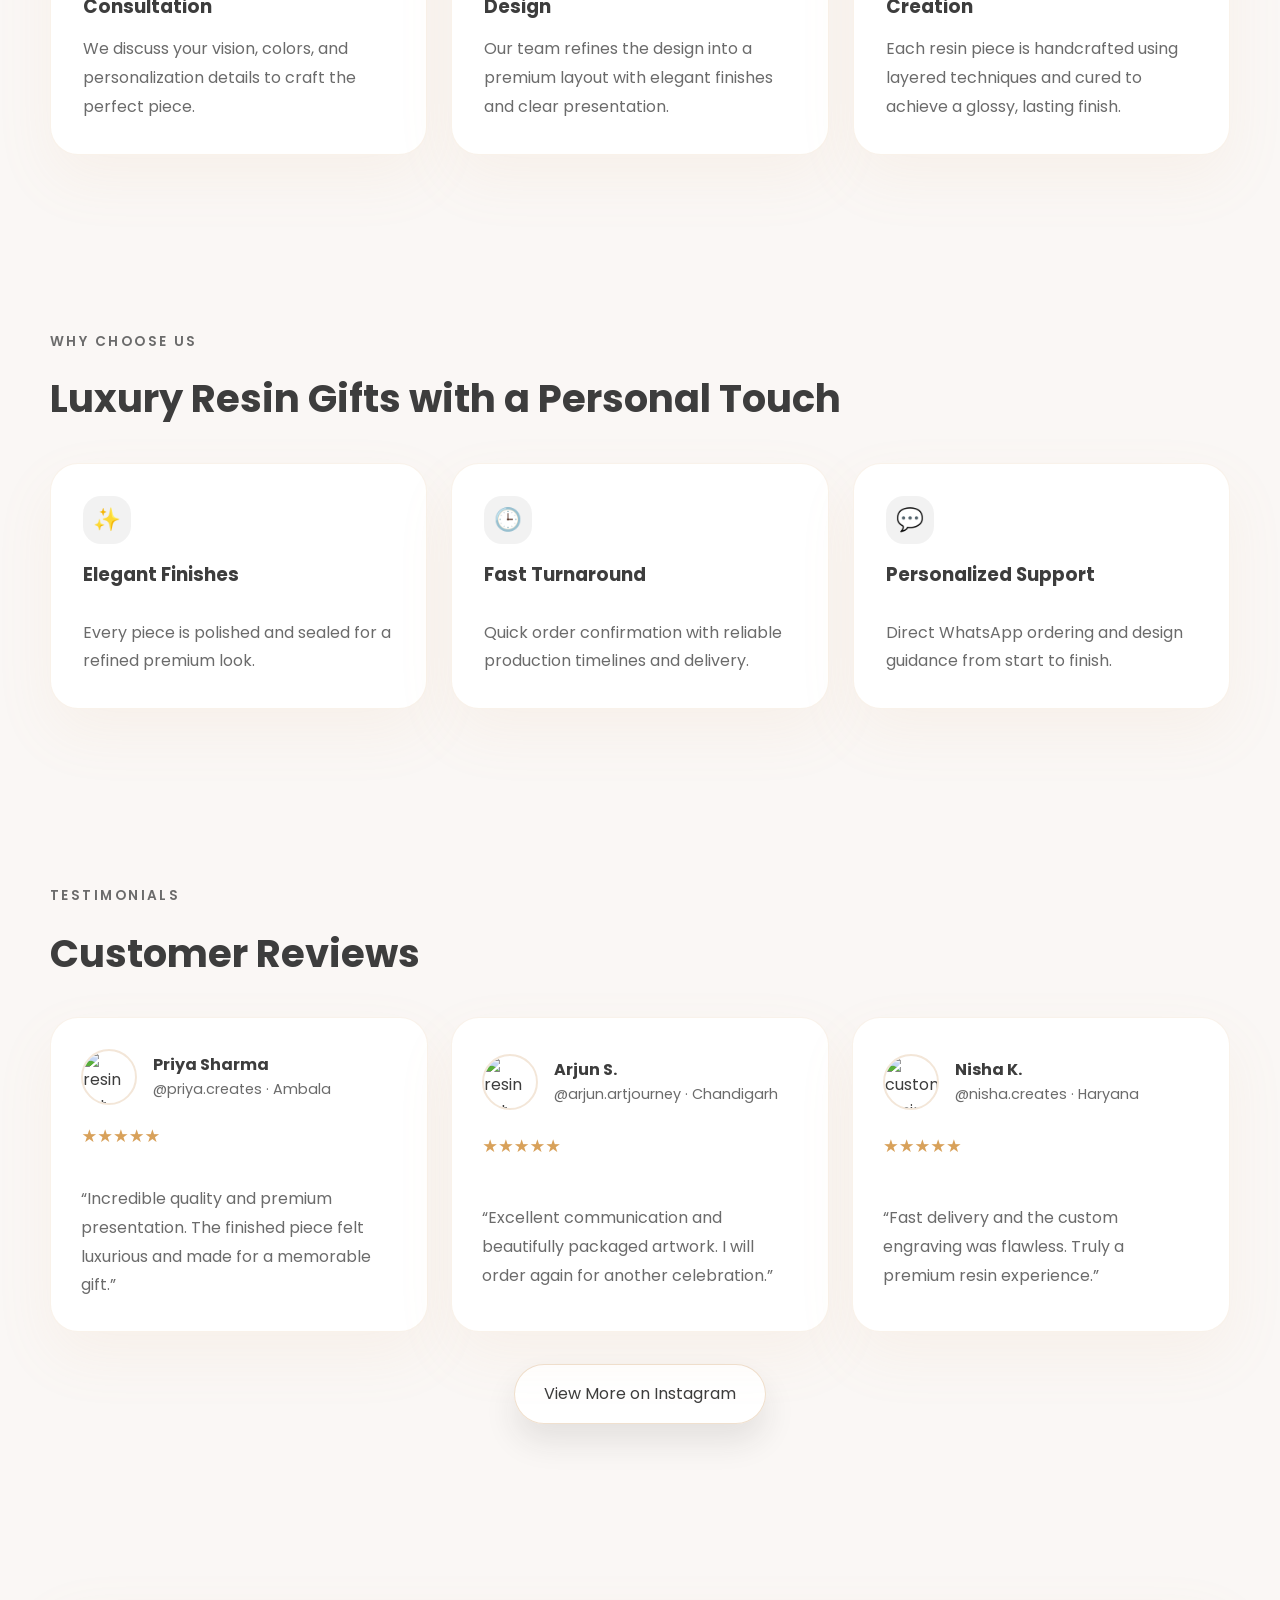
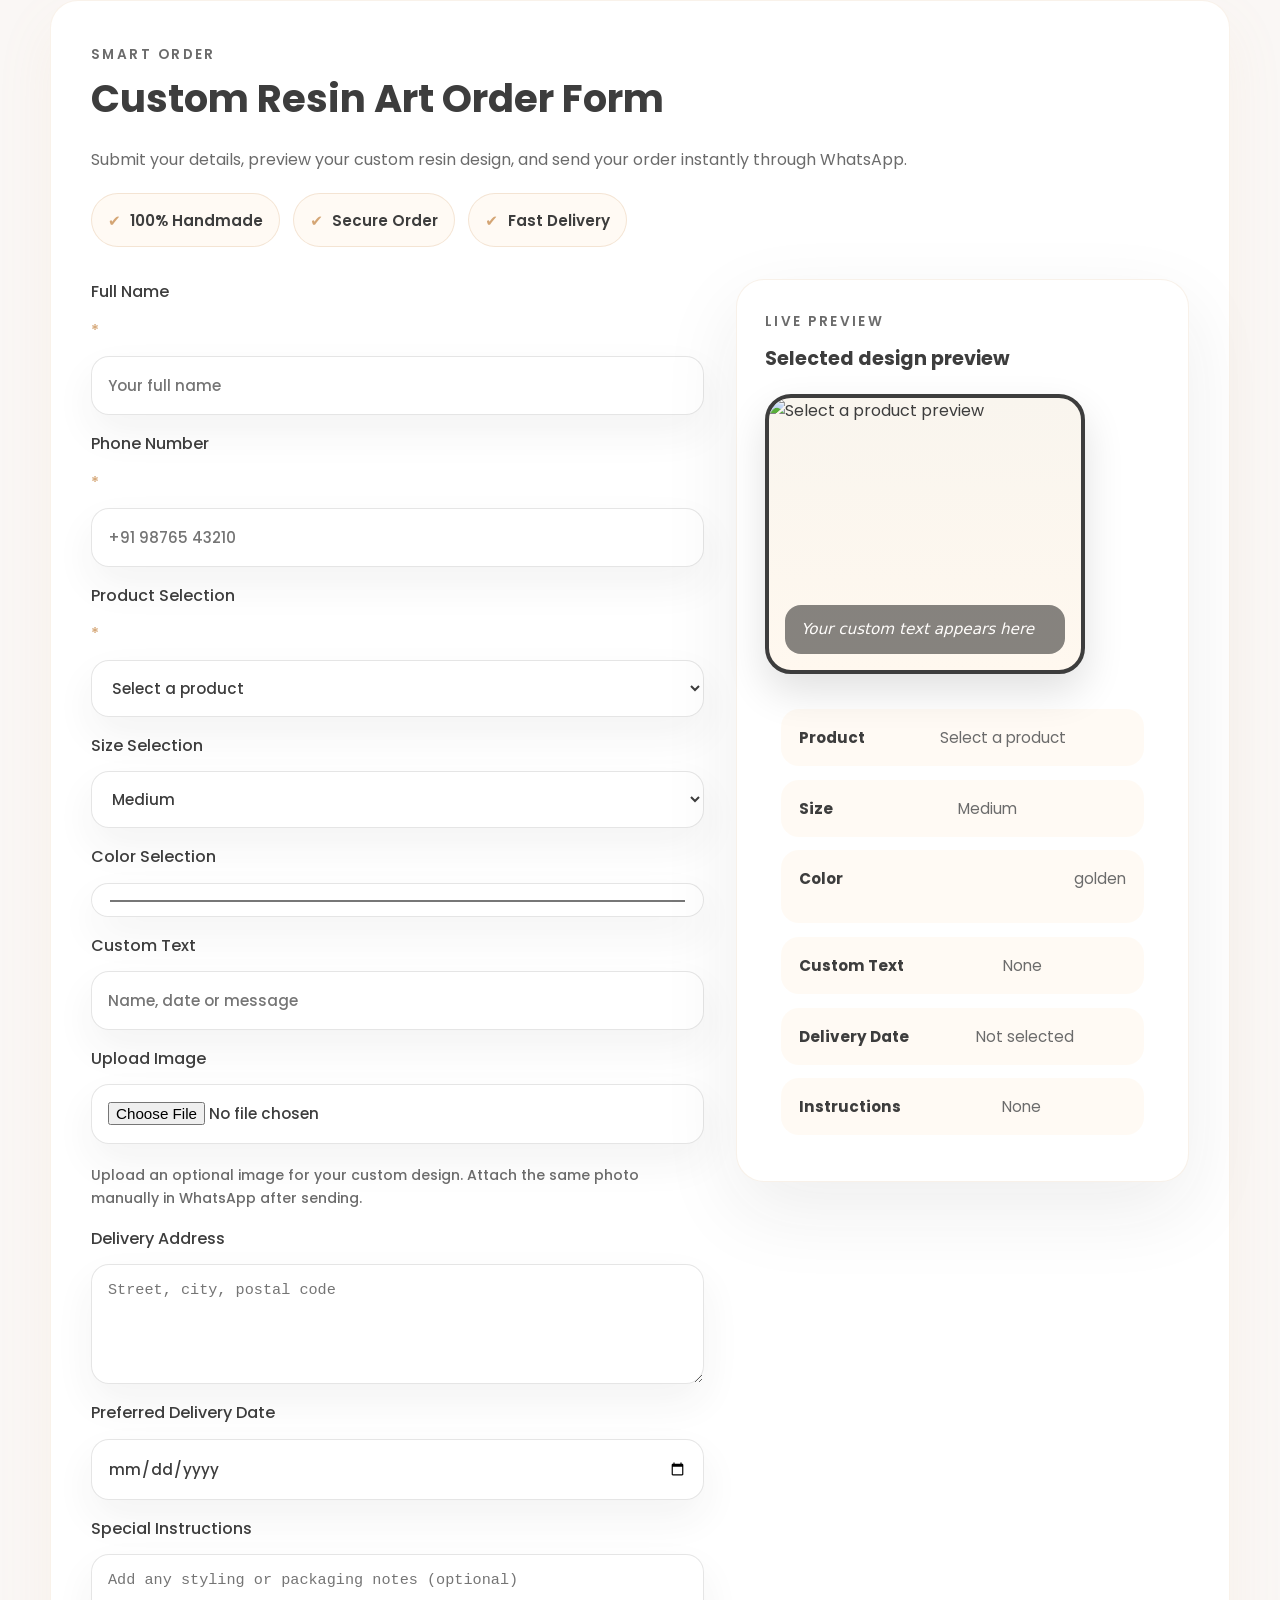
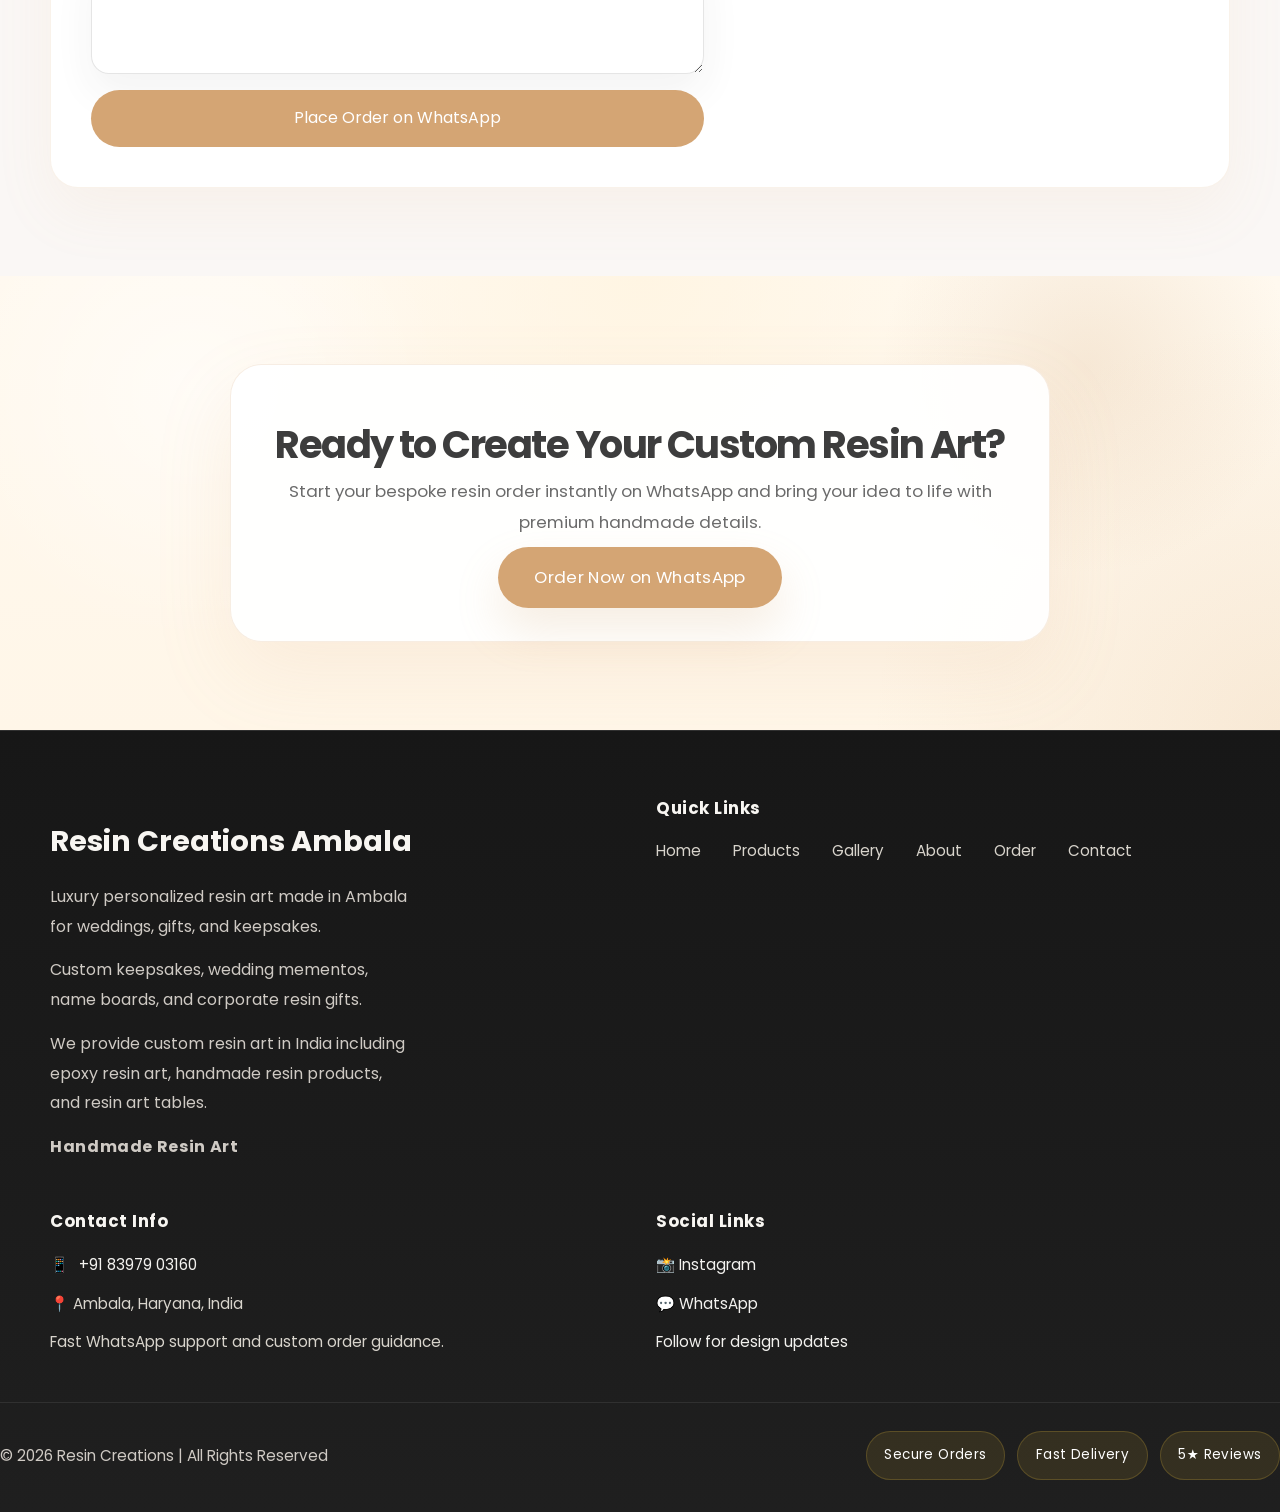
==== commit 7903dc53: "Update index.html" ====
--- a/index.html
+++ b/index.html
@@ -2,16 +2,17 @@
 <html lang="en">
 <head>
   <meta charset="UTF-8">
+  <meta name="google-site-verification" content="jaW1MT5aQOhBQaaxRRlEscsBXnDvUCOCGhsrCmnaUkY" />
   <meta name="viewport" content="width=device-width, initial-scale=1.0">
-  <title>Resin Creations Ambala | Custom Resin Art & Personalized Gifts</title>
-  <meta name="description" content="Resin Creations Ambala crafts luxury custom resin art and personalized gifts with fast WhatsApp ordering, premium finishes, and memorable keepsakes." />
+  <title>Resin Art India | Custom Epoxy Resin Art & Handmade Products</title>
+ <meta name="description" content="Buy premium resin art in India. Custom epoxy resin art, handmade resin products, resin tables, and personalized gifts available.">
   <link rel="preconnect" href="https://fonts.googleapis.com">
   <link rel="preconnect" href="https://fonts.gstatic.com" crossorigin>
   <link href="https://fonts.googleapis.com/css2?family=Poppins:wght@400;500;600;700&display=swap" rel="stylesheet">
   <link rel="stylesheet" href="style.css">
   <script defer src="script.js"></script>
   <!-- SEO: Keywords help reinforce page relevance for resin art searches -->
-  <meta name="keywords" content="resin art, personalized resin gifts, resin keepsakes, custom resin keychains, resin decor, Ambala resin artist">
+  <meta name="keywords" content="resin art India, epoxy resin art, custom resin art India, handmade resin products India, resin art table India"> 
   <!-- SEO: Canonical URL prevents duplicate content issues and favors the primary page -->
   <link rel="canonical" href="https://resincreationsambala.com/">
   <!-- SEO: Open Graph tags improve social visibility when the page is shared on social platforms -->
@@ -85,10 +86,10 @@
   <main id="main-content">
     <section class="hero" id="home" aria-labelledby="hero-title">
       <div class="hero-slider" aria-hidden="true">
-        <img src="banner1.png" alt="Luxury custom resin gift with elegant metallic finish">
-        <img src="banner2.png" alt="Handmade resin art product displayed on table">
-        <img src="banner3.png" alt="Resin keychains and decorative resin creations">
-        <img src="banner4.png" alt="Premium resin keepsake styled for gifting">
+        <img src="banner1.png" alt="epoxy resin art India">
+        <img src="banner2.png" alt="custom resin art India">
+        <img src="banner3.png" alt="resin art products India">
+        <img src="banner4.png" alt="premium resin art India">
       </div>
       <div class="hero-overlay"></div>
       <div class="floating-elements">
@@ -104,8 +105,8 @@
       <div class="hero-card">
         <div class="hero-content">
           <p class="eyebrow" id="hero-eyebrow">✨ Handcrafted & Personalized</p>
-          <h1 id="hero-title">Luxury Resin Gifts</h1>
-          <p class="hero-copy" id="hero-description">Resin work for resin frame, resin key chain, resin varmala preservation, resin bookmark, resin photo keychain, resin tissue holder, alphabet key chain, wedding card preservation, customised ring plate, resin pooja thali, resin name board, car hanging, dashboard and more.</p>
+         <h1 id="hero-title">Custom Resin Art India – Handmade Epoxy Designs</h1>
+          <p class="hero-copy" id="hero-description">We create high-quality resin art in India including epoxy resin art, custom resin designs, and handmade resin products. Our resin art tables in India are perfect for modern home decor and personalized gifts.</p>
           <div class="hero-actions">
             <button class="button button-primary button-hero" onclick="orderNow()">Start Order</button>
             <a class="button button-secondary" href="#order">Place an Order</a>
@@ -129,7 +130,7 @@
           <div class="product-badges" aria-hidden="true">
             <span class="badge badge-best-seller">Best Seller</span>
           </div>
-          <img src="image2.png" alt="Resin Frame">
+          <img src="image2.png" alt="handmade resin frame India">
           <div class="product-copy">
             <h3>🎁 Resin Frame</h3>
             <p class="product-price">Starting from <strong>₹1250</strong></p>
@@ -142,7 +143,7 @@
           <div class="product-badges" aria-hidden="true">
             <span class="badge badge-limited-stock">Limited Stock</span>
           </div>
-          <img src="image1.png" alt="Resin Key Chain">
+          <img src="image1.png" alt="custom resin key chain India">
           <div class="product-copy">
             <h3>🔑 Resin Key Chain</h3>
             <p class="product-price">Starting from <strong>₹399</strong></p>
@@ -155,7 +156,7 @@
           <div class="product-badges" aria-hidden="true">
             <span class="badge badge-custom-made">Custom Made</span>
           </div>
-          <img src="image3.png" alt="Resin Varmala Preservation">
+          <img src="image3.png" alt="resin varmala preservation India">
           <div class="product-copy">
             <h3>💐 Resin Varmala Preservation</h3>
             <p class="product-price">Starting from <strong>₹2499</strong></p>
@@ -168,7 +169,7 @@
           <div class="product-badges" aria-hidden="true">
             <span class="badge badge-best-seller">Best Seller</span>
           </div>
-          <img src="image4.png" alt="Resin Photo Keychain">
+          <img src="image4.png" alt="resin photo keychain India">
           <div class="product-copy">
             <h3>📸 Resin Photo Keychain</h3>
             <p class="product-price">Starting from <strong>₹499</strong></p>
@@ -181,7 +182,7 @@
           <div class="product-badges" aria-hidden="true">
             <span class="badge badge-limited-stock">Limited Stock</span>
           </div>
-          <img src="image4.png" alt="Wedding Card Preservation">
+          <img src="image4.png" alt="wedding card preservation resin art India">
           <div class="product-copy">
             <h3>💌 Wedding Card Preservation</h3>
             <p class="product-price">Starting from <strong>₹799</strong></p>
@@ -194,7 +195,7 @@
           <div class="product-badges" aria-hidden="true">
             <span class="badge badge-custom-made">Custom Made</span>
           </div>
-          <img src="image6.png" alt="Resin Pooja Thali">
+          <img src="image6.png" alt="resin pooja thali India">
           <div class="product-copy">
             <h3>🙏 Resin Pooja Thali</h3>
             <p class="product-price">Starting from <strong>₹1499</strong></p>
@@ -218,7 +219,6 @@
       </div>
       <div class="container blog-grid">
         <article class="blog-card animate-on-scroll">
-          <h3>How Personalized Resin Gifts Elevate Every Celebration</h3>
           <p>Discover why custom resin keepsakes are top choices for anniversaries, weddings, and thoughtful gifts.</p>
           <a href="#order">Order your custom gift</a>
         </article>
@@ -241,12 +241,12 @@
         <h2 id="gallery-title">Our Work</h2>
       </div>
       <div class="container gallery-grid">
-        <img class="animate-on-scroll" data-gallery-index="0" src="image4.png" alt="Resin keychain close-up" onclick="openImage(this)">
-        <img class="animate-on-scroll" data-gallery-index="1" src="image1.png" alt="Resin photo frame styled" onclick="openImage(this)">
-        <img class="animate-on-scroll" data-gallery-index="2" src="image3.png" alt="Resin art detail" onclick="openImage(this)">
-        <img class="animate-on-scroll" data-gallery-index="3" src="image4.png" alt="Resin product display" onclick="openImage(this)">
-        <img class="animate-on-scroll" data-gallery-index="4" src="image5.png" alt="Resin art close-up" onclick="openImage(this)">
-        <img class="animate-on-scroll" data-gallery-index="5" src="image6.png" alt="Premium resin product display" onclick="openImage(this)">
+        <img class="animate-on-scroll" data-gallery-index="0" src="image4.png" alt="resin art products India keychain close-up" onclick="openImage(this)">
+        <img class="animate-on-scroll" data-gallery-index="1" src="image1.png" alt="custom resin art India photo frame" onclick="openImage(this)">
+        <img class="animate-on-scroll" data-gallery-index="2" src="image3.png" alt="epoxy resin art India detail" onclick="openImage(this)">
+        <img class="animate-on-scroll" data-gallery-index="3" src="image4.png" alt="resin art products India display" onclick="openImage(this)">
+        <img class="animate-on-scroll" data-gallery-index="4" src="image5.png" alt="custom resin art India close-up" onclick="openImage(this)">
+        <img class="animate-on-scroll" data-gallery-index="5" src="image6.png" alt="premium resin art India display" onclick="openImage(this)">
       </div>
     </section>
 
@@ -306,7 +306,7 @@
       <div class="container review-grid">
         <article class="review-card animate-on-scroll" data-review-index="0">
           <div class="review-profile">
-            <img src="images/image5.png" alt="Customer Priya Sharma" loading="lazy">
+            <img src="images/image5.png" alt="resin art customer review India" loading="lazy">
             <div>
               <strong>Priya Sharma</strong>
               <span>@priya.creates · Ambala</span>
@@ -317,7 +317,7 @@
         </article>
         <article class="review-card animate-on-scroll" data-review-index="1">
           <div class="review-profile">
-            <img src="images/image6.png" alt="Customer Arjun S." loading="lazy">
+            <img src="images/image6.png" alt="resin art review India" loading="lazy">
             <div>
               <strong>Arjun S.</strong>
               <span>@arjun.artjourney · Chandigarh</span>
@@ -328,7 +328,7 @@
         </article>
         <article class="review-card animate-on-scroll" data-review-index="2">
           <div class="review-profile">
-            <img src="images/image7.png" alt="Customer Nisha K." loading="lazy">
+            <img src="images/image7.png" alt="custom resin art customer India" loading="lazy">
             <div>
               <strong>Nisha K.</strong>
               <span>@nisha.creates · Haryana</span>
@@ -430,7 +430,7 @@
                 <h3>Selected design preview</h3>
               </div>
               <div class="preview-image-frame">
-                <img id="preview-product-image" src="images/image2.png" alt="Selected product preview">
+                <img id="preview-product-image" src="images/image2.png" alt="selected epoxy resin art India preview">
                 <div id="preview-text-overlay" class="preview-text-overlay">Your custom text appears here</div>
               </div>
               <div class="preview-details">
@@ -443,7 +443,7 @@
               </div>
               <div id="preview-uploaded-container" class="preview-uploaded hidden">
                 <strong>Uploaded Design</strong>
-                <img id="preview-uploaded-thumb" alt="Uploaded design preview">
+                <img id="preview-uploaded-thumb" alt="uploaded custom resin art India preview">
               </div>
             </div>
           </aside>
@@ -454,7 +454,7 @@
   <div class="uploaded-image-modal-overlay" id="uploaded-image-modal" onclick="if(event.target.id === 'uploaded-image-modal') closeUploadedImageViewer()">
     <div class="uploaded-image-modal-card">
       <button class="modal-close" onclick="closeUploadedImageViewer()" aria-label="Close image">×</button>
-      <img id="modal-uploaded-image" alt="Full size uploaded image">
+      <img id="modal-uploaded-image" alt="full size custom resin art India image">
       <p id="modal-image-filename" class="modal-image-filename"></p>
     </div>
   </div>
@@ -474,6 +474,7 @@
         <h2 id="footer-title">Resin Creations Ambala</h2>
         <p>Luxury personalized resin art made in Ambala for weddings, gifts, and keepsakes.</p>
         <p>Custom keepsakes, wedding mementos, name boards, and corporate resin gifts.</p>
+        <p>We provide custom resin art in India including epoxy resin art, handmade resin products, and resin art tables.</p>
         <p class="footer-highlight">Handmade Resin Art</p>
       </div>
       <div class="footer-col">
@@ -519,7 +520,7 @@
   <div class="popup-overlay" id="popup" onclick="closeImage()">
     <div class="popup-card" onclick="event.stopPropagation()">
       <button class="popup-close" onclick="closeImage()" aria-label="Close image preview">×</button>
-      <img id="popup-img" alt="Product preview">
+      <img id="popup-img" alt="product preview custom resin art India">
     </div>
   </div>
 
--- a/style.css
+++ b/style.css
@@ -80,31 +80,33 @@
 .site-header {
   position: sticky;
   top: 0;
-  z-index: 20;
-  backdrop-filter: blur(16px);
-  background: rgba(251, 246, 238, 0.98);
-  border-bottom: 1px solid transparent;
-  transition: border-color 0.3s ease, box-shadow 0.3s ease, background 0.3s ease;
+  z-index: 50;
+  backdrop-filter: blur(18px);
+  background: rgba(245, 239, 230, 0.86);
+  border-bottom: 1px solid rgba(212, 175, 55, 0.12);
+  box-shadow: 0 12px 28px rgba(37, 37, 37, 0.08);
+  transition: background 0.3s ease, border-color 0.3s ease, box-shadow 0.3s ease;
 }
 
 .site-header.scrolled {
-  border-color: rgba(212, 175, 55, 0.18);
-  box-shadow: 0 18px 42px rgba(43, 43, 43, 0.12);
-  background: rgba(255, 250, 242, 0.98);
+  background: rgba(237, 228, 214, 0.95);
+  border-color: rgba(212, 175, 55, 0.25);
+  box-shadow: 0 18px 42px rgba(37, 37, 37, 0.14);
 }
 
 .header-inner {
   display: flex;
   align-items: center;
   justify-content: space-between;
-  min-height: 80px;
+  min-height: 84px;
   gap: 1rem;
+  padding: 0.6rem 0;
 }
 
 .site-nav {
   display: flex;
   flex-wrap: wrap;
-  gap: 1.6rem;
+  gap: 1.8rem;
   justify-content: center;
   align-items: center;
   margin: 0;
@@ -113,11 +115,11 @@
 }
 
 .site-nav .nav-link {
-  color: #373737;
+  color: #4d4d4d;
   font-size: 0.95rem;
   font-weight: 500;
+  letter-spacing: 0.08em;
   text-decoration: none;
-  letter-spacing: 0.01em;
   position: relative;
   transition: color 0.25s ease;
 }
@@ -130,6 +132,7 @@
   width: 0;
   height: 2px;
   background: #d4af37;
+  border-radius: 999px;
   transition: width 0.25s ease;
 }
 
@@ -148,25 +151,47 @@
   align-items: center;
 }
 
-.button-primary {
-  background: linear-gradient(135deg, #d4af37 0%, #f8d17f 48%, #d4af37 100%);
-  color: #1a1a1a;
+.button-order-now {
+  min-width: 160px;
+  background: linear-gradient(135deg, #d4af37 0%, #f7d078 40%, #d4af37 100%);
+  color: #1f1f1f;
   border: none;
-  box-shadow: 0 18px 32px rgba(212, 175, 55, 0.24);
   border-radius: 999px;
-  padding: 0.95rem 1.8rem;
+  padding: 0.95rem 1.85rem;
+  box-shadow: 0 14px 30px rgba(212, 175, 55, 0.22);
   transition: transform 0.25s ease, box-shadow 0.25s ease, filter 0.25s ease;
-}
-
-.button-primary:hover,
-.button-primary:focus-visible {
+  letter-spacing: 0.08em;
+}
+
+.button-order-now:hover,
+.button-order-now:focus-visible {
   transform: translateY(-2px) scale(1.02);
-  box-shadow: 0 24px 40px rgba(212, 175, 55, 0.36);
+  box-shadow: 0 20px 44px rgba(212, 175, 55, 0.32);
   filter: saturate(1.05);
 }
 
-.button-order-now {
-  min-width: 150px;
+.brand {
+  font-size: 1.35rem;
+  font-weight: 800;
+  letter-spacing: 0.18em;
+  color: #1f1f1f;
+}
+
+@media (max-width: 900px) {
+  .header-inner {
+    flex-wrap: wrap;
+    justify-content: center;
+  }
+
+  .site-nav {
+    justify-content: center;
+    gap: 1rem;
+  }
+
+  .header-actions {
+    width: 100%;
+    justify-content: center;
+  }
 }
 
 .brand {
